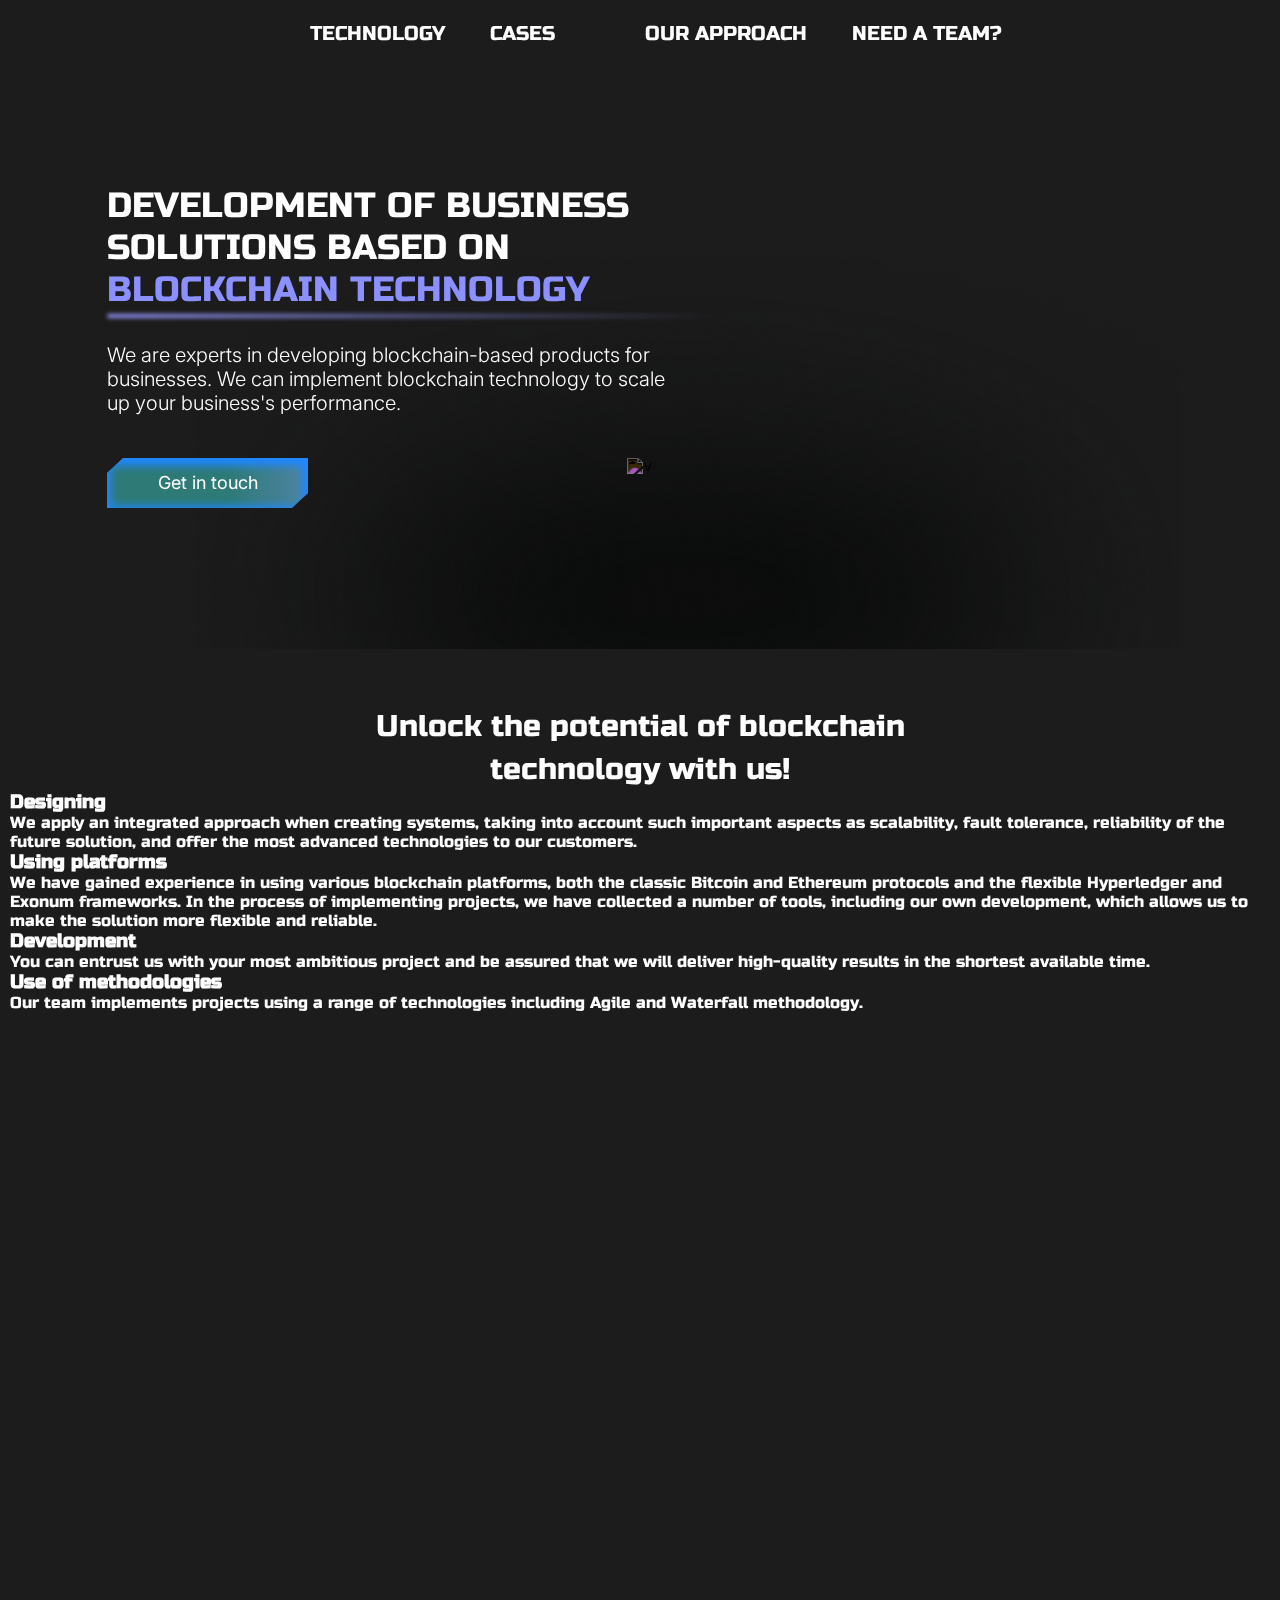
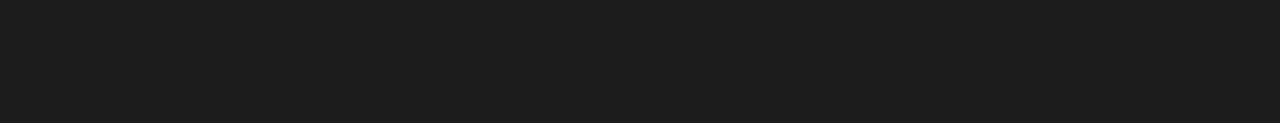
==== index.html @ 65047aef "add first block" ====
<!DOCTYPE html>
<html lang="en">
  <head>
    <meta charset="UTF-8" />
    <meta http-equiv="X-UA-Compatible" content="IE=edge" />
    <meta name="viewport" content="width=device-width, initial-scale=1.0" />
    <title>Blockchain Technology</title>
    <link rel="stylesheet" href="style.css" />
    <link rel="preconnect" href="https://fonts.googleapis.com" />
    <link rel="preconnect" href="https://fonts.gstatic.com" crossorigin />
    <link href="https://fonts.googleapis.com/css2?family=Russo+One&display=swap" rel="stylesheet" />
    <link rel="preconnect" href="https://fonts.googleapis.com" />
    <link rel="preconnect" href="https://fonts.gstatic.com" crossorigin />
    <link href="https://fonts.googleapis.com/css2?family=Inter:wght@100;200;300;400;500;600;700;800;900&display=swap" rel="stylesheet" />
  </head>
  <body>
    <div class="wrapper">
      <!-- <canvas> </canvas> -->
      <header>
        <nav class="header-navbar">
          <ul>
            <li><a class="nav-link" href="#">Technology</a></li>
            <li><a class="nav-link" href="#">Cases</a></li>
            <li><img class="logo" src="img/logo.png" alt="" /></li>
            <li><a class="nav-link" href="#">Our approach</a></li>
            <li><a class="nav-link" href="#">need a team?</a></li>
          </ul>
        </nav>
        <div class="header-subtitle">
          <h1>Development of Business Solutions Based on <span class="text-decoration">Blockchain Technology</span></h1>
          <p>We are experts in developing blockchain-based products for businesses. We can implement blockchain technology to scale up your business's performance.</p>
        </div>
        <div class="header-button">
          <a href="#">Get in touch</a>
        </div>
        <div class="header-scroll">
          <img class="scroll" src="img/scroll-bar.png" width="40" height="40" alt="&#709;" />
        </div>
      </header>
      <section class="technology">
        <h2>Unlock the potential of blockchain <br />technology with us!</h2>
        <div class="designing">
          <h3>Designing</h3>
          <p>We apply an integrated approach when creating systems, taking into account such important aspects as scalability, fault tolerance, reliability of the future solution, and offer the most advanced technologies to our customers.</p>
        </div>
        <div class="using-platforms">
          <h3>Using platforms</h3>
          <p>
            We have gained experience in using various blockchain platforms, both the classic Bitcoin and Ethereum protocols and the flexible Hyperledger and Exonum frameworks. In the process of implementing projects, we have collected a number of tools, including our own development, which allows
            us to make the solution more flexible and reliable.
          </p>
        </div>
        <div class="development">
          <h3>Development</h3>
          <p>You can entrust us with your most ambitious project and be assured that we will deliver high-quality results in the shortest available time.</p>
        </div>
        <div class="use-of-methodologies">
          <h3>Use of methodologies</h3>
          <p>Our team implements projects using a range of technologies including Agile and Waterfall methodology.</p>
        </div>
      </section>
      <footer></footer>
    </div>
    <script src="script.js"></script>
  </body>
</html>
---- style.css ----
* {
    padding: 0;
    margin: 0;
}
body {
    background: #1C1C1C;;
    font-family: 'Russo One', sans-serif;
    color: #ffffff;
}
canvas {
    position: fixed;
    left: 0;
    top: 0;
    z-index: -1;
}
.wrapper{
width:1260px;
margin: 0 auto;
box-sizing: border-box;
}

header{
    background: url("img/bg-cube.png") left 700px top 0px/ 47%  no-repeat;
height: 470px;
}
header::after {
    content: "";
    background: rgba(10, 14, 30, 0) url("img/ellipse.png") 0% 0%/ 100% no-repeat;
    width: 100%;
    height:650px;
    left: -550px;
    top: 0px;
    position: absolute;
    z-index: -2;
    
}
header::before {
    content: "";
    background: rgba(10, 14, 30, 0) url("img/bg-lines.png") 0% 42%/ 100% repeat fixed;
        position: absolute;
        width: 100%;
        height: 810px;
        left: -1px;
        top: -162px;
        mix-blend-mode: overlay;
        filter: drop-shadow(0px 4px 4px rgba(0, 0, 0, 0.25));
        
}

.header-logo{
    position:static;
    top: 22px;
    width: 1366px;
    text-align: center;
}
.header-navbar{
    width: 816px;
    height: 58px; 
    position: fixed;
    top: 22px;
    box-sizing: border-box;
    margin-left: 300px;
    z-index: 3;
}

.header-navbar li{
    display: inline-block;
    text-transform: uppercase;
    vertical-align: middle; 
    margin-right: 40px;
}
.nav-link{
    text-decoration: none;
    color: #ffffff;
    font-size: 20px;
    line-height: 24px;
    position: relative;
}
.header-navbar li a::after {
    position: absolute;
    bottom: -10px;
    content: "";
    right: 0;
    width: 0;
    height: 5px;
    background: linear-gradient(90deg, #9396FA 3.68%, rgba(147, 150, 250, 0) 100%);
    transition: width 0.5s ease;
    border-radius: 4px;
    filter: blur(2px); 
}

.header-navbar li a:hover:after {
    width: 100%;
}

.header-subtitle{
    width:611px;
    margin-top: 185px;
    margin-left: 97px;
    
}
.header-subtitle::after{
    content: "";
    position: absolute;
    position: absolute;
    width: 985px;
    height: 391px;
    left: 196px;
    top: 258px;
    background: url("img/ellipse2.png") 0% 0%/ 100% no-repeat;;
    z-index: -1;
}

.header-subtitle h1{
    text-transform: uppercase;
    font-size: 35px;
    font-weight: 400;   
}
.header-subtitle h1::after {
    position: relative;
    display: inline-block;
    top:-25px;
    content: "";
    left: 0;
    width:100%;
    height: 4px;
    background: linear-gradient(90deg, #9396FA 3.68%, rgba(147, 150, 250, 0) 100%);
    border-radius: 3px;
    filter: blur(2px);  
}
.text-decoration{
    color:#8B8FFF;
}
.header-subtitle p{
    position: relative;
    top:-10px;
    font-family: 'Inter', sans-serif;
    font-weight: 300;
    font-size: 20px;
    line-height: 24px;
    width: 558px; 
}

.header-button{
    cursor: pointer;
    -webkit-box-shadow: inset -1px 3px 8px 5px #1F87FF, 2px 5px 16px 0px #0B325E, 2px 4px 25px 10px rgba(148, 151, 255, 0);
        box-shadow: inset -1px 3px 8px 5px #1F87FF, 2px 5px 16px 0px #0B325E, 2px 4px 25px 10px rgba(148, 151, 255, 0);
    font-family: 'Inter', sans-serif;
    font-size: 18px;
    line-height: 22px;
    font-weight: 400;
    display: inline-flex;
    align-items: center;
    justify-content: center;
    margin-left: 97px;
    margin-top: 33px;
    width: 201px;
    height: 50px;
    text-align: center;
    background: linear-gradient(90deg, #2D7A76 20%, #9497FF 60%, #2D7975 100%);
    position: relative;
    clip-path: polygon(/* верхняя левая */0% 30%,8% 0%, /* верхняя правая */100% 0%,100% 0%,/* нижняя правая */100% 70%,92% 100%, /* нижняя левая */0% 100%,0% 100%);
    background-size: 300% 100%;
    transition: 0.7s;
    z-index: 2;
}

.header-button:hover {
    background-position: 100%;
}
.header-button a{
    color: #ffffff;
    text-decoration: none;
}
.header-scroll{
    position: relative;
    text-align: center;
    top: -50px;
    height: 110px;
        margin-bottom: 0px;
        z-index: 1;
}
.scroll{
    filter: invert(1);
    animation: scroll-down 0.7s ease-in-out infinite alternate both;
}

@keyframes scroll-down {
    0% {
        padding-top: 4%;
        opacity: 1;
    }

    100% {
        opacity: 0;
    }
}

.technology{
height: 1018px;

}
.technology h2{
    margin: 50px auto 0 auto;
    width: 808px;
    height: 86px;
    font-weight: 400;
    font-size: 30px;
    line-height: 43px;
    text-align: center;
    color: #FFFFFF;
   
}
.designing{

}
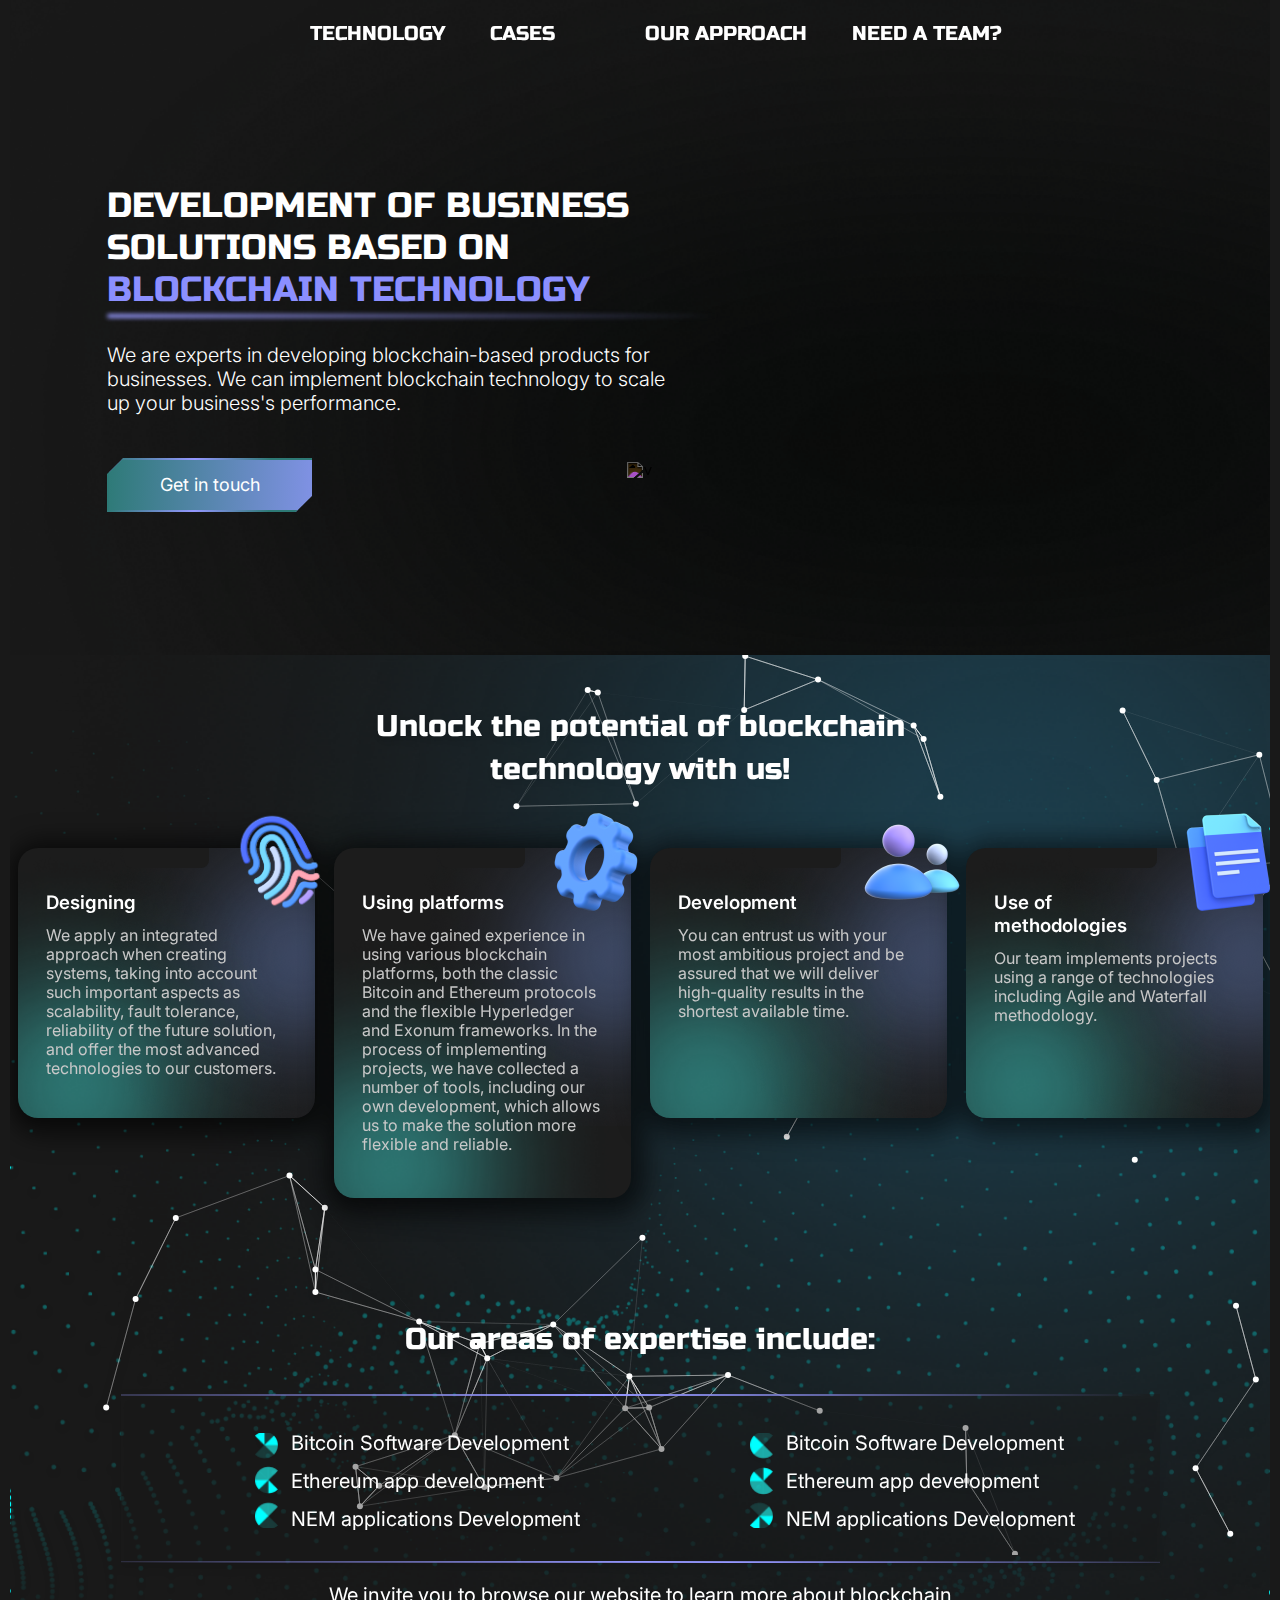
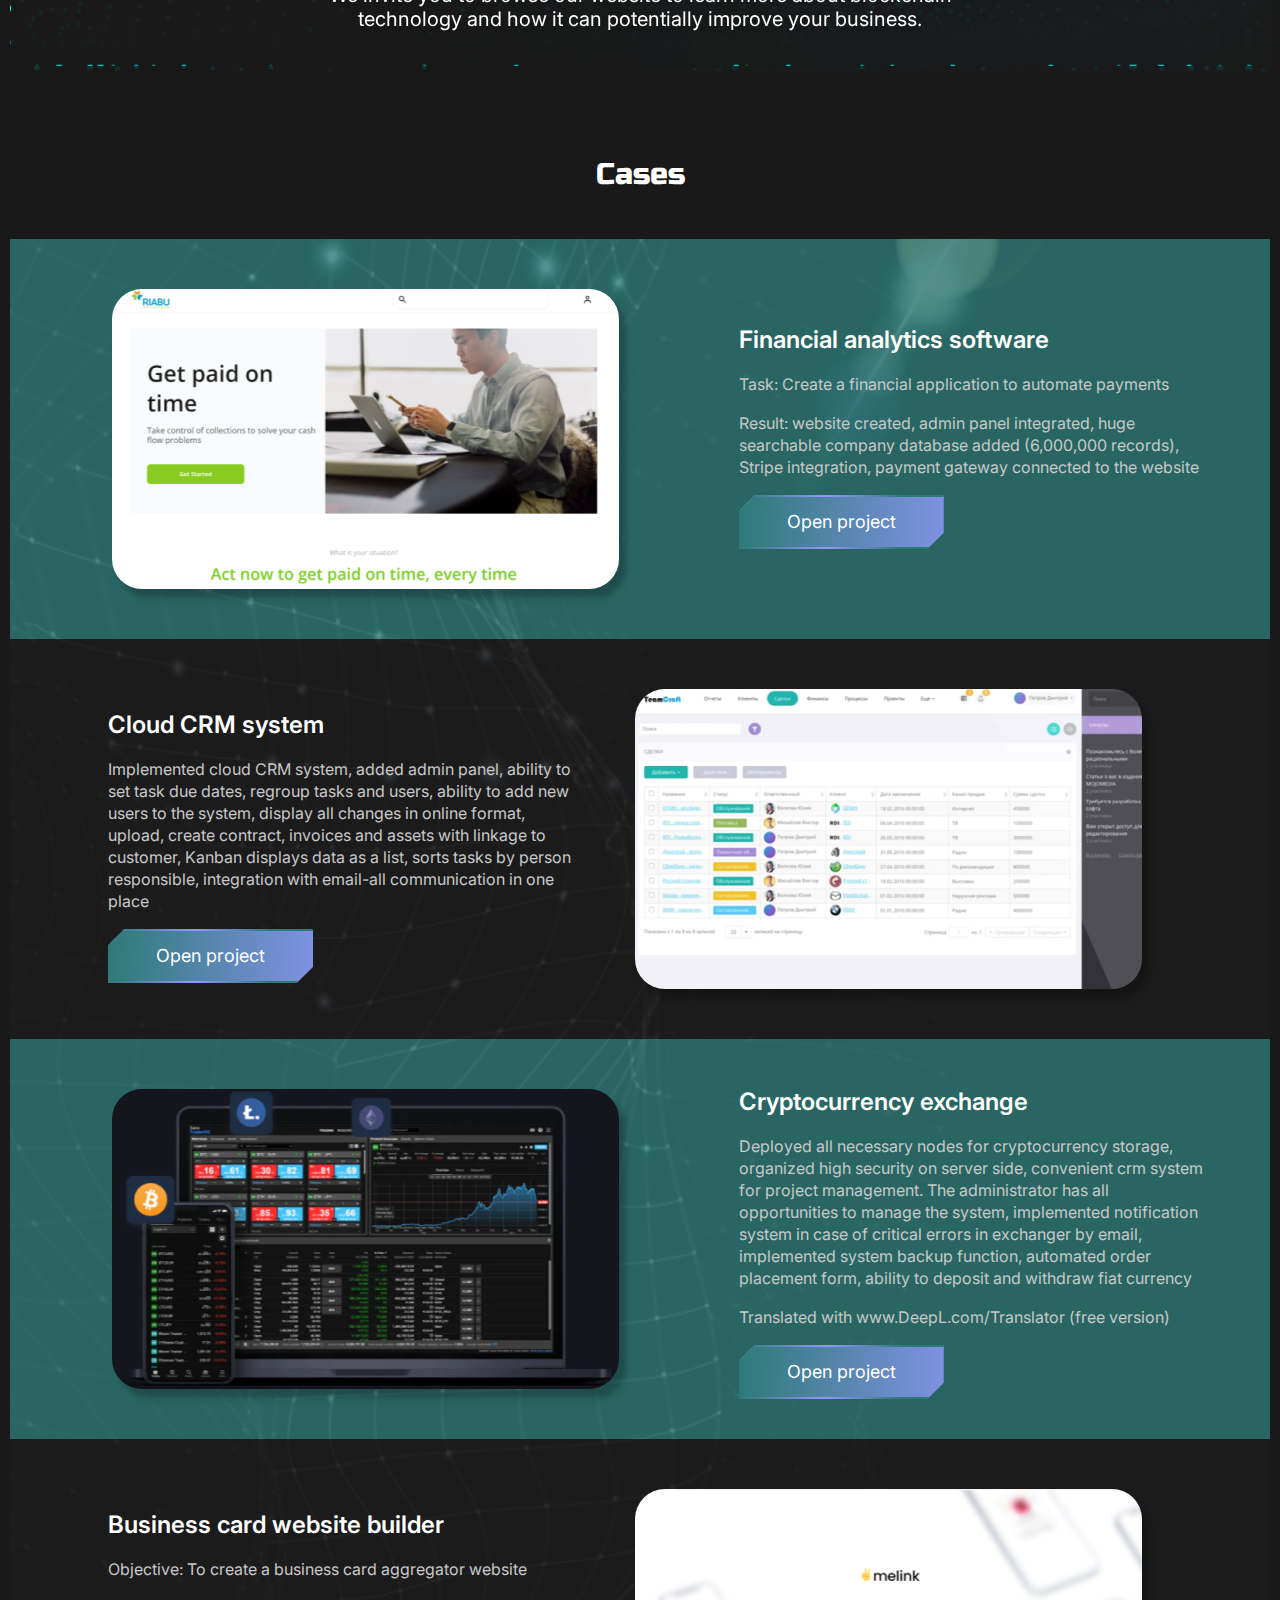
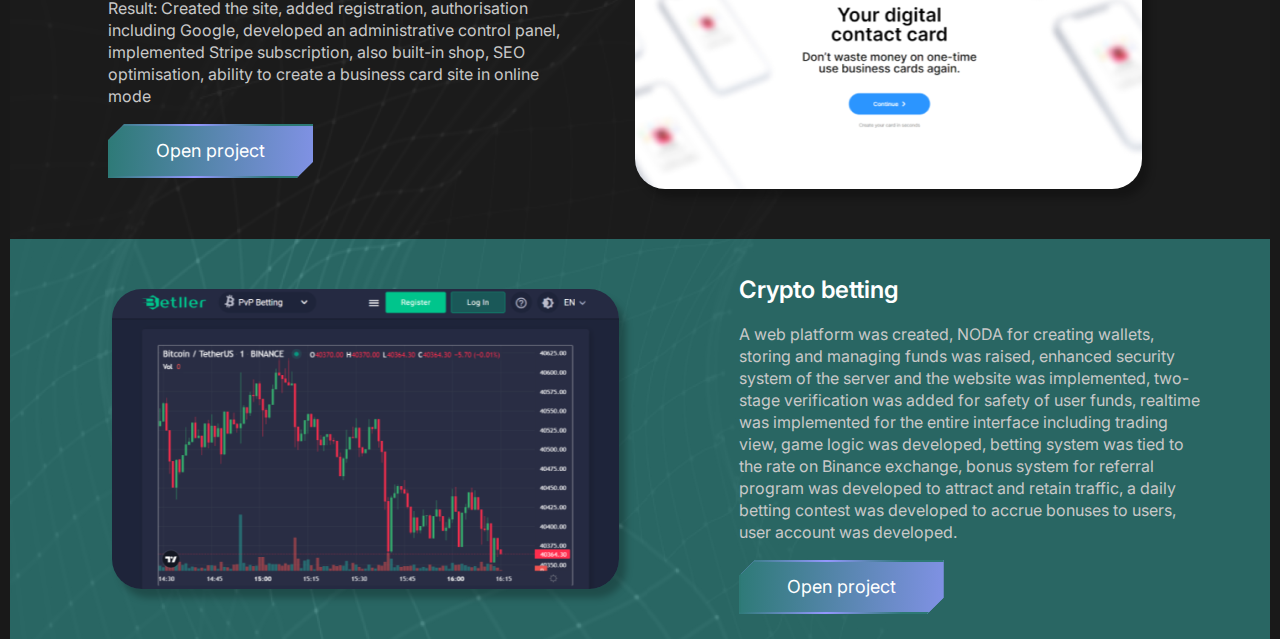
==== commit 435c4993: "add cases block" ====
--- a/index.html
+++ b/index.html
@@ -4,6 +4,8 @@
     <meta charset="UTF-8" />
     <meta http-equiv="X-UA-Compatible" content="IE=edge" />
     <meta name="viewport" content="width=device-width, initial-scale=1.0" />
+    <meta name="keywords" content="blockchain technology, bitcoin" />
+    <meta name="discription" content="bitcoin software development, ethereum app development, NEM applications Development, smart contracts on solidity, hyperledger development, smart-contract development" />
     <title>Blockchain Technology</title>
     <link rel="stylesheet" href="style.css" />
     <link rel="preconnect" href="https://fonts.googleapis.com" />
@@ -15,7 +17,6 @@
   </head>
   <body>
     <div class="wrapper">
-      <!-- <canvas> </canvas> -->
       <header>
         <nav class="header-navbar">
           <ul>
@@ -37,26 +38,118 @@
           <img class="scroll" src="img/scroll-bar.png" width="40" height="40" alt="&#709;" />
         </div>
       </header>
+
       <section class="technology">
-        <h2>Unlock the potential of blockchain <br />technology with us!</h2>
-        <div class="designing">
-          <h3>Designing</h3>
-          <p>We apply an integrated approach when creating systems, taking into account such important aspects as scalability, fault tolerance, reliability of the future solution, and offer the most advanced technologies to our customers.</p>
+        <canvas></canvas>
+        <h2 class="technology-title">Unlock the potential of blockchain <br />technology with us!</h2>
+        <div class="potential">
+          <div class="designing">
+            <div class="rectangel"></div>
+            <div class="potential-img"><img src="img/technology/designing-img.png" width="110" height="110" alt="" /></div>
+            <h3>Designing</h3>
+            <p>We apply an integrated approach when creating systems, taking into account such important aspects as scalability, fault tolerance, reliability of the future solution, and offer the most advanced technologies to our customers.</p>
+          </div>
+          <div class="using-platforms">
+            <div class="rectangel"></div>
+            <div class="potential-img"><img src="img/technology/using-platforms-img.png" width="110" height="110" alt="" /></div>
+            <h3>Using platforms</h3>
+            <p>
+              We have gained experience in using various blockchain platforms, both the classic Bitcoin and Ethereum protocols and the flexible Hyperledger and Exonum frameworks. In the process of implementing projects, we have collected a number of tools, including our own development, which allows
+              us to make the solution more flexible and reliable.
+            </p>
+          </div>
+          <div class="development">
+            <div class="rectangel"></div>
+            <div class="potential-img"><img src="img/technology/development-img.png" width="110" height="110" alt="" /></div>
+            <h3>Development</h3>
+            <p>You can entrust us with your most ambitious project and be assured that we will deliver high-quality results in the shortest available time.</p>
+          </div>
+          <div class="use-of-methodologies">
+            <div class="rectangel"></div>
+            <div class="potential-img"><img src="img/technology/use-of-methodologies-img.png" width="110" height="110" alt="" /></div>
+            <h3>Use of <br />methodologies</h3>
+            <p>Our team implements projects using a range of technologies including Agile and Waterfall methodology.</p>
+          </div>
         </div>
-        <div class="using-platforms">
-          <h3>Using platforms</h3>
-          <p>
-            We have gained experience in using various blockchain platforms, both the classic Bitcoin and Ethereum protocols and the flexible Hyperledger and Exonum frameworks. In the process of implementing projects, we have collected a number of tools, including our own development, which allows
-            us to make the solution more flexible and reliable.
-          </p>
+        <div class="expertize">
+          <h2>Our areas of expertise include:</h2>
+          <div class="expertise-list">
+            <div class="left-expertise-list">
+              <p>Bitcoin Software Development<br />Ethereum app development<br />NEM applications Development</p>
+            </div>
+            <div class="right-expertise-list">
+              <p>Bitcoin Software Development<br />Ethereum app development<br />NEM applications Development</p>
+            </div>
+          </div>
+          <p class="invite-text">We invite you to browse our website to learn more about blockchain technology and how it can potentially improve your business.</p>
         </div>
-        <div class="development">
-          <h3>Development</h3>
-          <p>You can entrust us with your most ambitious project and be assured that we will deliver high-quality results in the shortest available time.</p>
-        </div>
-        <div class="use-of-methodologies">
-          <h3>Use of methodologies</h3>
-          <p>Our team implements projects using a range of technologies including Agile and Waterfall methodology.</p>
+      </section>
+
+      <section class="cases">
+        <h2>Cases</h2>
+        <div class="cases-wrapper">
+          <div class="financial-analytics">
+            <div class="financial-analytics-img"></div>
+            <div class="financial-analytics-text">
+              <h3>Financial analytics software</h3>
+              <p>Task: Create a financial application to automate payments</p>
+              <p>Result: website created, admin panel integrated, huge searchable company database added (6,000,000 records), Stripe integration, payment gateway connected to the website</p>
+              <div class="cases-button-right">
+                <a href="#">Open project</a>
+              </div>
+            </div>
+          </div>
+          <div class="crm">
+            <div class="crm-text">
+              <h3>Cloud CRM system</h3>
+              <p>
+                Implemented cloud CRM system, added admin panel, ability to set task due dates, regroup tasks and users, ability to add new users to the system, display all changes in online format, upload, create contract, invoices and assets with linkage to customer, Kanban displays data as a
+                list, sorts tasks by person responsible, integration with email-all communication in one place
+              </p>
+              <div class="cases-button-left">
+                <a href="#">Open project</a>
+              </div>
+            </div>
+            <div class="crm-img"></div>
+          </div>
+          <div class="cryptocurrency-exchange">
+            <div class="cryptocurrency-exchange-img"></div>
+            <div class="cryptocurrency-exchange-text">
+              <h3>Cryptocurrency exchange</h3>
+              <p>
+                Deployed all necessary nodes for cryptocurrency storage, organized high security on server side, convenient crm system for project management. The administrator has all opportunities to manage the system, implemented notification system in case of critical errors in exchanger by
+                email, implemented system backup function, automated order placement form, ability to deposit and withdraw fiat currency
+              </p>
+              <p>Translated with www.DeepL.com/Translator (free version)</p>
+              <div class="cases-button-right">
+                <a href="#">Open project</a>
+              </div>
+            </div>
+          </div>
+          <div class="business-card">
+            <div class="business-card-text">
+              <h3>Business card website builder</h3>
+              <p>Objective: To create a business card aggregator website</p>
+              <p>Result: Created the site, added registration, authorisation including Google, developed an administrative control panel, implemented Stripe subscription, also built-in shop, SEO optimisation, ability to create a business card site in online mode</p>
+              <div class="cases-button-left">
+                <a href="#">Open project</a>
+              </div>
+            </div>
+            <div class="business-card-img"></div>
+          </div>
+          <div class="crypto-betting">
+            <div class="crypto-betting-img"></div>
+            <div class="crypto-betting-text">
+              <h3>Crypto betting</h3>
+              <p>
+                A web platform was created, NODA for creating wallets, storing and managing funds was raised, enhanced security system of the server and the website was implemented, two-stage verification was added for safety of user funds, realtime was implemented for the entire interface including
+                trading view, game logic was developed, betting system was tied to the rate on Binance exchange, bonus system for referral program was developed to attract and retain traffic, a daily betting contest was developed to accrue bonuses to users, user account was developed.
+              </p>
+              <div class="cases-button-right">
+                <a href="#">Open project</a>
+              </div>
+            </div>
+          </div>
         </div>
       </section>
       <footer></footer>
--- a/style.css
+++ b/style.css
@@ -2,60 +2,48 @@
     padding: 0;
     margin: 0;
 }
+
 body {
-    background: #1C1C1C;;
+    background: rgba(0, 0, 0, 0.9);
     font-family: 'Russo One', sans-serif;
     color: #ffffff;
 }
+
 canvas {
-    position: fixed;
+    position:absolute;
     left: 0;
-    top: 0;
-    z-index: -1;
-}
-.wrapper{
-width:1260px;
-margin: 0 auto;
-box-sizing: border-box;
-}
-
-header{
-    background: url("img/bg-cube.png") left 700px top 0px/ 47%  no-repeat;
-height: 470px;
-}
-header::after {
-    content: "";
-    background: rgba(10, 14, 30, 0) url("img/ellipse.png") 0% 0%/ 100% no-repeat;
+    top: 0%;
+    z-index: -3;
+    z-index: -2;
+}
+
+.wrapper {
+    width: 1260px;
+    margin: 0 auto;
+    box-sizing: border-box;
+    overflow: hidden;
+}
+
+header {
+    background: url("img/bg-cube.png") left 700px top 95%/ 47% no-repeat,
+        url("img/ellipse2.png") 0% 30%/ 150% no-repeat,
+        url("img/bg-lines.png") 0% 42%/ 100% no-repeat,
+        url("img/ellipse.png") 0% 10%/ 90% no-repeat;
+    height: 470px;
+    padding-top: 185px;
+    
+}
+
+.header-logo {
+    position: static;
+    top: 22px;
     width: 100%;
-    height:650px;
-    left: -550px;
-    top: 0px;
-    position: absolute;
-    z-index: -2;
-    
-}
-header::before {
-    content: "";
-    background: rgba(10, 14, 30, 0) url("img/bg-lines.png") 0% 42%/ 100% repeat fixed;
-        position: absolute;
-        width: 100%;
-        height: 810px;
-        left: -1px;
-        top: -162px;
-        mix-blend-mode: overlay;
-        filter: drop-shadow(0px 4px 4px rgba(0, 0, 0, 0.25));
-        
-}
-
-.header-logo{
-    position:static;
-    top: 22px;
-    width: 1366px;
     text-align: center;
 }
-.header-navbar{
+
+.header-navbar {
     width: 816px;
-    height: 58px; 
+    height: 58px;
     position: fixed;
     top: 22px;
     box-sizing: border-box;
@@ -63,19 +51,21 @@
     z-index: 3;
 }
 
-.header-navbar li{
+.header-navbar li {
     display: inline-block;
     text-transform: uppercase;
-    vertical-align: middle; 
+    vertical-align: middle;
     margin-right: 40px;
 }
-.nav-link{
+
+.nav-link {
     text-decoration: none;
     color: #ffffff;
     font-size: 20px;
     line-height: 24px;
     position: relative;
 }
+
 .header-navbar li a::after {
     position: absolute;
     bottom: -10px;
@@ -86,101 +76,106 @@
     background: linear-gradient(90deg, #9396FA 3.68%, rgba(147, 150, 250, 0) 100%);
     transition: width 0.5s ease;
     border-radius: 4px;
-    filter: blur(2px); 
+    filter: blur(2px);
 }
 
 .header-navbar li a:hover:after {
     width: 100%;
 }
 
-.header-subtitle{
-    width:611px;
-    margin-top: 185px;
+.header-subtitle {
+    width: 611px;
+
     margin-left: 97px;
-    
-}
-.header-subtitle::after{
-    content: "";
-    position: absolute;
-    position: absolute;
-    width: 985px;
-    height: 391px;
-    left: 196px;
-    top: 258px;
-    background: url("img/ellipse2.png") 0% 0%/ 100% no-repeat;;
-    z-index: -1;
-}
-
-.header-subtitle h1{
+
+}
+
+.header-subtitle h1 {
     text-transform: uppercase;
     font-size: 35px;
-    font-weight: 400;   
-}
+    font-weight: 400;
+}
+
 .header-subtitle h1::after {
     position: relative;
     display: inline-block;
-    top:-25px;
+    top: -25px;
     content: "";
     left: 0;
-    width:100%;
+    width: 100%;
     height: 4px;
     background: linear-gradient(90deg, #9396FA 3.68%, rgba(147, 150, 250, 0) 100%);
     border-radius: 3px;
-    filter: blur(2px);  
-}
-.text-decoration{
-    color:#8B8FFF;
-}
-.header-subtitle p{
-    position: relative;
-    top:-10px;
+    filter: blur(2px);
+}
+
+.text-decoration {
+    color: #8B8FFF;
+}
+
+.header-subtitle p {
+    position: relative;
+    top: -10px;
     font-family: 'Inter', sans-serif;
     font-weight: 300;
     font-size: 20px;
     line-height: 24px;
-    width: 558px; 
-}
-
-.header-button{
-    cursor: pointer;
-    -webkit-box-shadow: inset -1px 3px 8px 5px #1F87FF, 2px 5px 16px 0px #0B325E, 2px 4px 25px 10px rgba(148, 151, 255, 0);
-        box-shadow: inset -1px 3px 8px 5px #1F87FF, 2px 5px 16px 0px #0B325E, 2px 4px 25px 10px rgba(148, 151, 255, 0);
-    font-family: 'Inter', sans-serif;
-    font-size: 18px;
-    line-height: 22px;
-    font-weight: 400;
-    display: inline-flex;
-    align-items: center;
-    justify-content: center;
+    width: 558px;
+}
+
+.header-button {
+    
     margin-left: 97px;
     margin-top: 33px;
-    width: 201px;
-    height: 50px;
-    text-align: center;
-    background: linear-gradient(90deg, #2D7A76 20%, #9497FF 60%, #2D7975 100%);
-    position: relative;
-    clip-path: polygon(/* верхняя левая */0% 30%,8% 0%, /* верхняя правая */100% 0%,100% 0%,/* нижняя правая */100% 70%,92% 100%, /* нижняя левая */0% 100%,0% 100%);
-    background-size: 300% 100%;
-    transition: 0.7s;
-    z-index: 2;
+    cursor: pointer;
+        background: linear-gradient(92.64deg, #2D7A76 -0.55%, #9497FF 42.3%, #2D7975 79.33%),
+            linear-gradient(138.51deg, #9497FF 20.9%, #2D7975 76.53%);
+        border: 2px solid;
+        border-image: linear-gradient(92.64deg, #2D7A76 -0.55%, #9497FF 42.3%, #2D7975 79.33%) 1 1 100%;
+        font-family: 'Inter', sans-serif;
+        font-size: 18px;
+        line-height: 22px;
+        font-weight: 400;
+        display: inline-flex;
+        align-items: center;
+        justify-content: center;
+        width: 201px;
+        height: 50px;
+        text-align: center;
+        position: relative;
+        clip-path: polygon(
+                /* верхняя левая */
+                0% 30%, 8% 0%,
+                /* верхняя правая */
+                100% 0%, 100% 0%,
+                /* нижняя правая */
+                100% 70%, 92% 100%,
+                /* нижняя левая */
+                0% 100%, 0% 100%);
+        background-size: 300% 100%;
+        transition: 0.7s;
+        z-index: 2;
 }
 
 .header-button:hover {
     background-position: 100%;
 }
-.header-button a{
+
+.header-button a {
     color: #ffffff;
     text-decoration: none;
 }
-.header-scroll{
+
+.header-scroll {
     position: relative;
     text-align: center;
     top: -50px;
     height: 110px;
-        margin-bottom: 0px;
-        z-index: 1;
-}
-.scroll{
+    margin-bottom: 0px;
+    z-index: 1;
+}
+
+.scroll {
     filter: invert(1);
     animation: scroll-down 0.7s ease-in-out infinite alternate both;
 }
@@ -196,12 +191,24 @@
     }
 }
 
-.technology{
-height: 1018px;
-
-}
-.technology h2{
-    margin: 50px auto 0 auto;
+.technology {
+    height: 1018px;
+    background: linear-gradient(180deg, rgba(217, 217, 217, 0.0882) 0%, rgba(217, 217, 217, 0.3444) 59.38%, rgba(217, 217, 217, 0) 100%);
+    filter: drop-shadow(0px 4px 4px rgba(0, 0, 0, 0.25));
+    background: url("img/bg-technology.png") 0% 100%/ 100% no-repeat, url("img/ellipse3.png") 0% 80%/ 120% no-repeat;
+}
+
+.rectangel {
+    margin: 0 auto 19px auto;
+    width: 85px;
+    height: 20px;
+    background-color: #1c1c1c;
+    border-radius: 0px 00px 8px 8px;
+}
+
+.technology h2 {
+    padding-top: 50px;
+    margin: 0px auto 57px auto;
     width: 808px;
     height: 86px;
     font-weight: 400;
@@ -209,8 +216,311 @@
     line-height: 43px;
     text-align: center;
     color: #FFFFFF;
-   
-}
-.designing{
-
-}+}
+
+.technology h3 {
+    margin-left: 28px;
+    margin-bottom: 12px;
+    font-family: 'Inter', sans-serif;
+    font-weight: 600;
+    position: relative;
+    top: -110px;
+}
+
+.potential {
+    display: flex;
+    flex-wrap: wrap;
+    justify-content: center;
+}
+
+.potential-img {
+    position: relative;
+    left: 70%;
+    top: -80px;
+}
+
+.designing {
+    cursor: pointer;
+    width: 297px;
+    height: 270px;
+    box-shadow: 3px 4px 23px 12px rgba(0, 0, 0, 0.5);
+    border-radius: 20px;
+    margin-right: 19px;
+    background: url("img/technology/ellipse-left.png") bottom right/100% no-repeat,
+        url("img/technology/ellipse-right.png") top right no-repeat #1C1C1C;
+    transition: 0.5s;
+}
+
+.designing:hover,
+.using-platforms:hover,
+.development:hover,
+.use-of-methodologies:hover {
+    transform: scale(1.1);
+}
+
+.using-platforms {
+    cursor: pointer;
+    width: 297px;
+    height: 350px;
+    box-shadow: 3px 4px 23px 12px rgba(0, 0, 0, 0.5);
+    border-radius: 20px;
+    margin-right: 19px;
+    background: url("img/technology/ellipse-left.png") bottom right/100% no-repeat,
+        url("img/technology/ellipse-right.png") top right no-repeat #1C1C1C;
+    transition: 0.5s;
+}
+
+.development {
+    cursor: pointer;
+    width: 297px;
+    height: 270px;
+    background: url("img/technology/ellipse-left.png") bottom right/100% no-repeat,
+        url("img/technology/ellipse-right.png") top right no-repeat #1C1C1C;
+    transition: 0.5s;
+    box-shadow: 3px 4px 23px 12px rgba(0, 0, 0, 0.5);
+    border-radius: 20px;
+    margin-right: 19px;
+}
+
+.use-of-methodologies {
+    cursor: pointer;
+    width: 297px;
+    height: 270px;
+    box-shadow: 3px 4px 23px 12px rgba(0, 0, 0, 0.5);
+    border-radius: 20px;
+    background: url("img/technology/ellipse-left.png") bottom right/100% no-repeat,
+        url("img/technology/ellipse-right.png") top right no-repeat #1C1C1C;
+    transition: 0.5s;
+}
+.designing p, .using-platforms p, .development p, .use-of-methodologies p{
+    margin-left: 28px;
+    margin-right: 28px;
+    font-family: 'Inter', sans-serif;
+    font-weight: 400;
+    font-size: 16px;
+    line-height: 19px;
+    color: #C8C8C8;
+    position: relative;
+    top: -110px;
+}
+
+.expertize {
+    margin-top: 70px;
+}
+.expertize h2{
+    margin-bottom: -10px;
+}
+.expertise-list {
+    background:rgba(28, 28, 28, 0.4);
+    display:flex;
+    justify-content: center;
+    width: 1035px;
+    height: 165px;
+    margin: 0 auto;
+    border: 2px solid;
+    border-image: linear-gradient(45deg, rgba(148, 151, 255, 0) 1.73%, #9497FF 53.89%, rgba(148, 151, 255, 0) 98.96%) 1 1 100%;
+}
+.left-expertise-list{
+    margin-right: 170px;
+    margin-left: 99px;
+    margin-top: 28px;
+    padding-left: 36px;
+    font-family: 'Inter', sans-serif;
+        font-weight: 400;
+        font-size: 20px;
+        line-height: 38px;
+    background:url("img/technology/left-expertise.png") 0% 21%/ 7% no-repeat
+}
+.right-expertise-list {
+    margin-right: 50px;
+    margin-top: 28px;
+    padding-left: 36px;
+    font-family: 'Inter', sans-serif;
+    font-weight: 400;
+    font-size: 20px;
+    line-height: 38px;
+    background: url("img/technology/right-expertise.png") 0% 21%/ 7% no-repeat
+}
+.invite-text{
+    text-align: center;
+    width:682px;
+    margin: 20px auto 0 auto;
+    font-family: 'Inter', sans-serif;
+        font-weight: 400;
+        font-size: 20px;
+        line-height: 24px;
+}
+.cases{
+   margin-top: 80px; 
+
+}
+
+.cases-wrapper{
+background: url("img/bg-lines-cases.png") 0% 8%/ 100% 100% no-repeat;
+}
+
+.cases h2 {
+    text-align: center;
+    padding-bottom: 43px;
+    font-size: 30px;
+    line-height: 43px;
+    font-weight: 400;
+}
+
+.cases h3{
+    font-family: 'Inter', sans-serif;
+        font-size: 24px;
+        line-height: 32px;
+        font-weight: 600;
+}
+.cases p {
+    color: rgba(200, 200, 200, 1);
+    font-family: 'Inter', sans-serif;
+    font-size: 16px;
+    line-height: 22px;
+    margin-bottom: 17px;
+}
+
+.cases-button-left,
+.cases-button-right {
+    cursor: pointer;
+    background: linear-gradient(92.64deg, #2D7A76 -0.55%, #9497FF 42.3%, #2D7975 79.33%),
+        linear-gradient(138.51deg, #9497FF 20.9%, #2D7975 76.53%);
+    border: 2px solid;
+    border-image: linear-gradient(92.64deg, #2D7A76 -0.55%, #9497FF 42.3%, #2D7975 79.33%) 1 1 100%;
+    font-family: 'Inter', sans-serif;
+    font-size: 18px;
+    line-height: 22px;
+    font-weight: 400;
+    display: inline-flex;
+    align-items: center;
+    justify-content: center;
+    width: 201px;
+    height: 50px;
+    text-align: center;
+    position: relative;
+    clip-path: polygon(
+            /* верхняя левая */
+            0% 30%, 8% 0%,
+            /* верхняя правая */
+            100% 0%, 100% 0%,
+            /* нижняя правая */
+            100% 70%, 92% 100%,
+            /* нижняя левая */
+            0% 100%, 0% 100%);
+    background-size: 300% 100%;
+    transition: 0.7s;
+    z-index: 2;
+}
+
+.cases-button-left a,
+.cases-button-right a {
+    text-decoration: none;
+    color: rgba(255, 255, 255, 1);
+}
+
+.cases-button-left:hover,.cases-button-right:hover  {
+    background-position: 100%;
+}
+
+.financial-analytics,
+.cryptocurrency-exchange,
+.crypto-betting {
+    background: rgba(45, 121, 117, 0.8);
+    height:400px;
+}
+
+.crm,
+.business-card {
+    background: rgba(28, 28, 28, 0.9);
+    height: 400px;
+}
+
+.financial-analytics-img,
+.crm-img,
+.cryptocurrency-exchange-img,
+.business-card-img,
+.crypto-betting-img {
+    margin-top: 50px;
+    width: 507px;
+    height: 300px;
+    border-radius: 30px;
+    box-shadow: 7px 9px 7px 0px rgba(0, 0, 0, 0.25);
+}
+.financial-analytics-img,
+.cryptocurrency-exchange-img,
+.crypto-betting-img {
+    margin-left: 40px;
+}
+
+
+.crm-img,
+.business-card-img{
+    margin-right: 70px;
+}
+
+
+.financial-analytics-img{
+    background: url("img/cases/financial-analytics-img.png")
+}
+
+.crm-img{
+background: url("img/cases/crm-img.png")
+}
+
+.cryptocurrency-exchange-img{
+background: url("img/cases/cryptocurrency-exchange-img.png")
+}
+
+.business-card-img{
+background: url("img/cases/business-card-img.png")
+}
+
+.crypto-betting-img{
+background: url("img/cases/crypto-betting-img.png")
+}
+
+.financial-analytics-text,
+.cryptocurrency-exchange-text,
+.crypto-betting-text{
+    margin-left: 120px;
+width: 470px;
+}
+.crm-text,
+.business-card-text{
+    margin-left:40px;
+    margin-right: 57px;
+    width: 470px;
+}
+.financial-analytics-text{
+    margin-top: 85px;
+}
+.crm-text{
+    margin-top: 70px;
+}
+.cryptocurrency-exchange-text{
+    margin-top: 47px;
+}
+.business-card-text{
+    margin-top: 70px;
+}
+.crypto-betting-text{
+    margin-top: 35px;
+}
+.financial-analytics-text h3,
+.crm-text h3,
+.cryptocurrency-exchange-text h3,
+.business-card-text h3,
+.crypto-betting-text h3{
+margin-bottom: 17px;
+}
+
+.financial-analytics,
+.crm,
+.cryptocurrency-exchange,
+.business-card,
+.crypto-betting {
+    display: flex;
+    flex-wrap: wrap;
+    justify-content: center;
+}
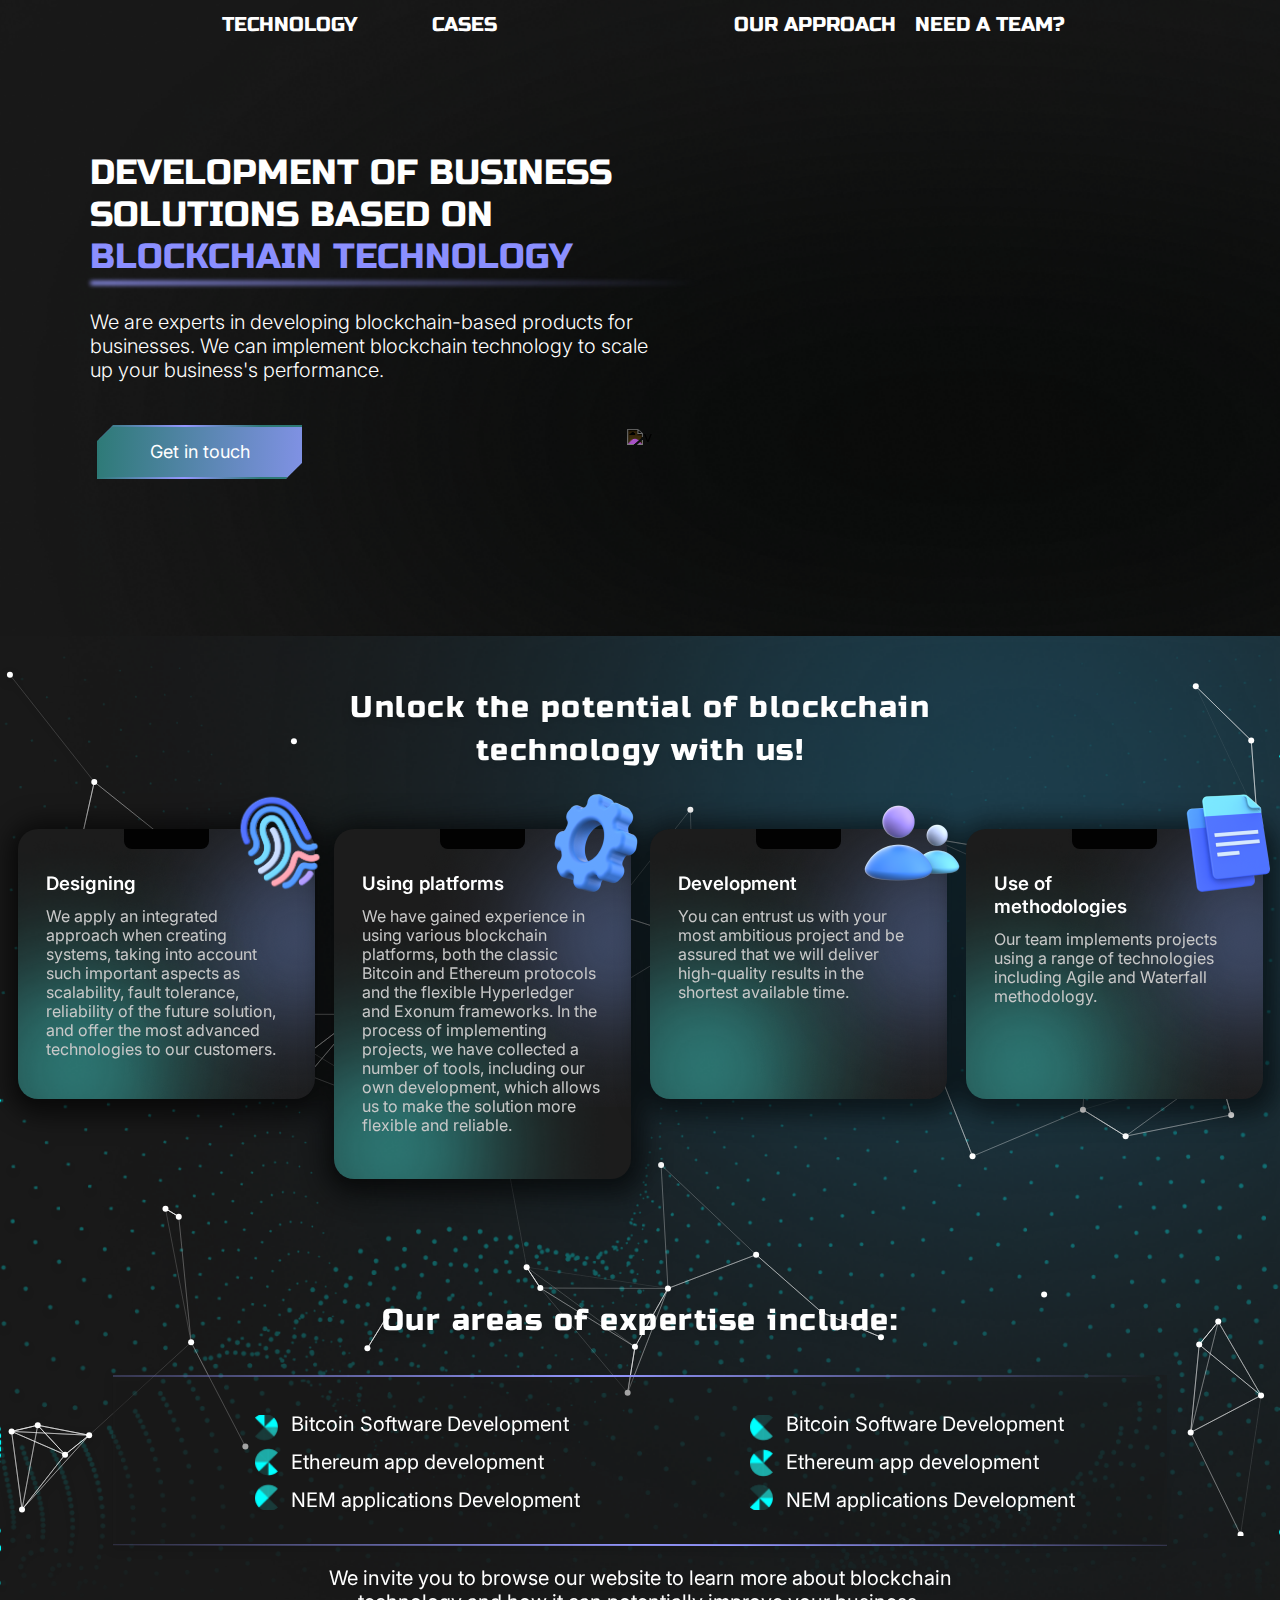
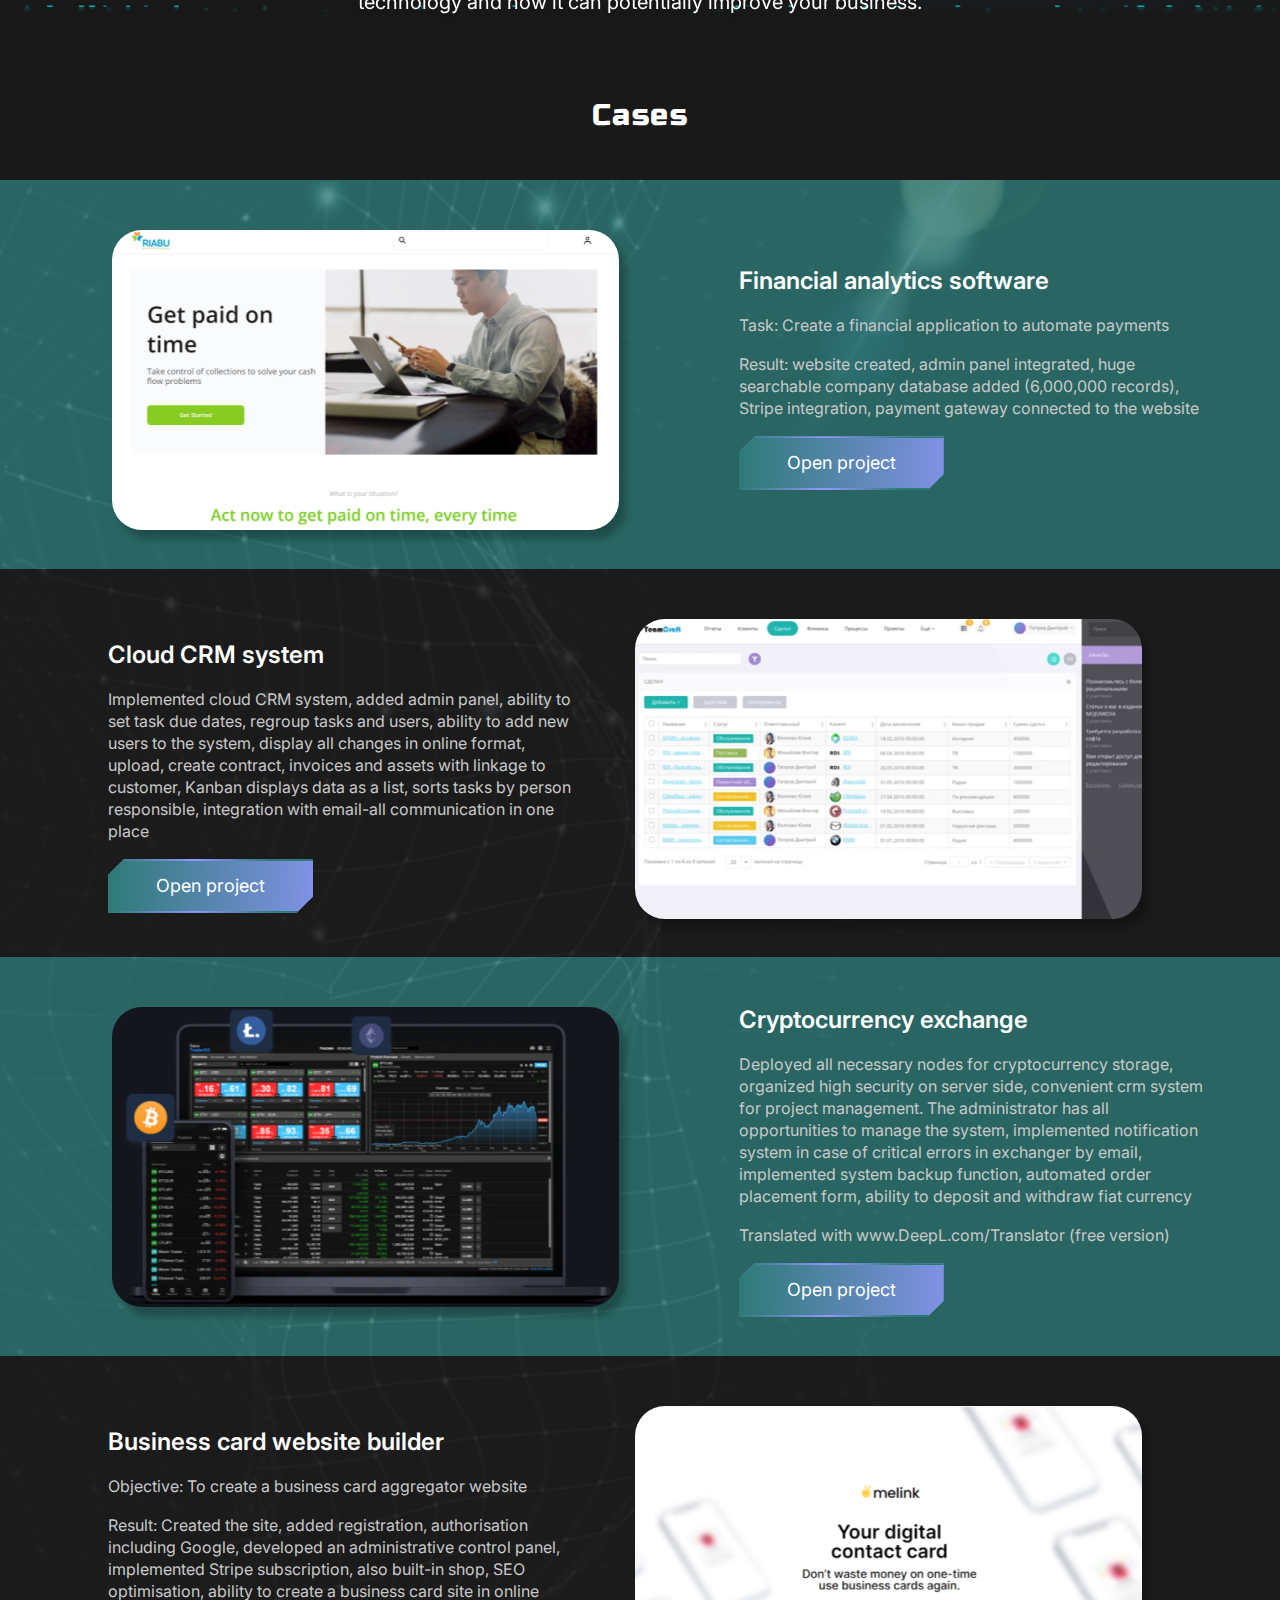
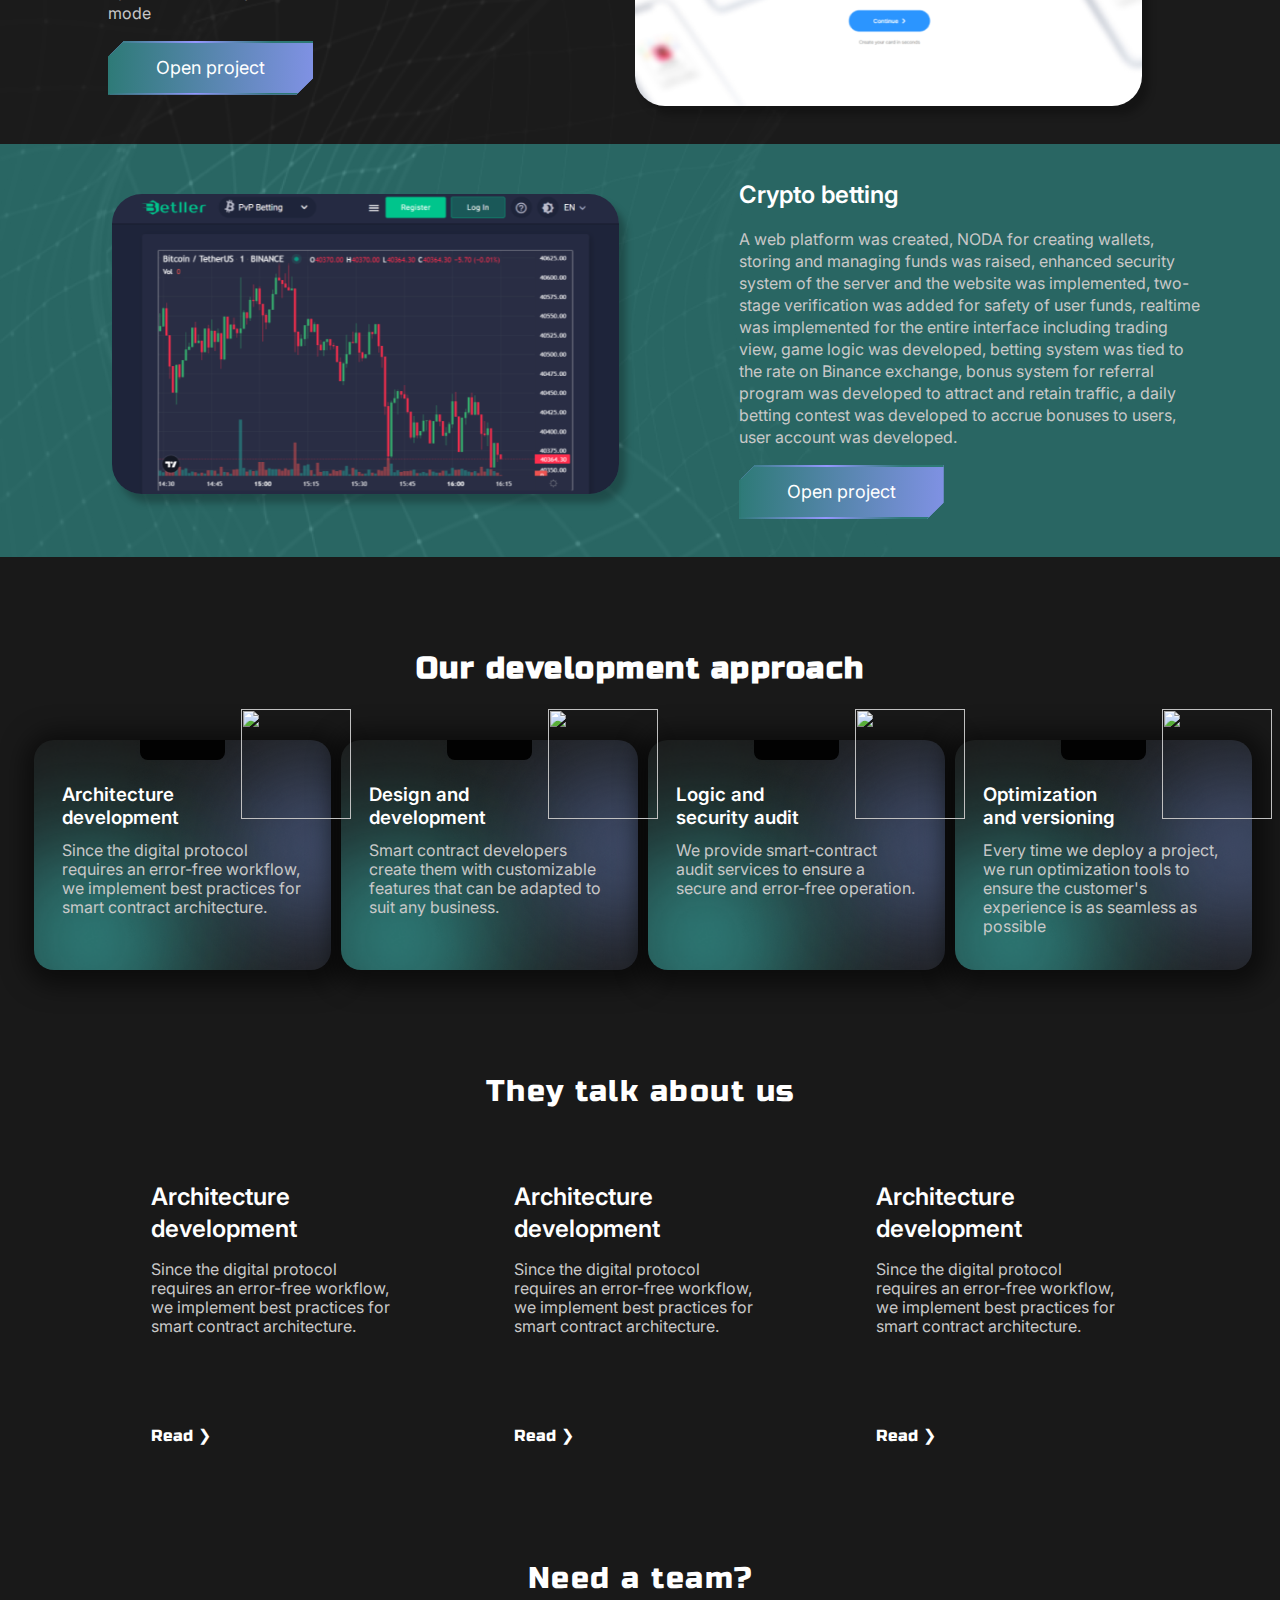
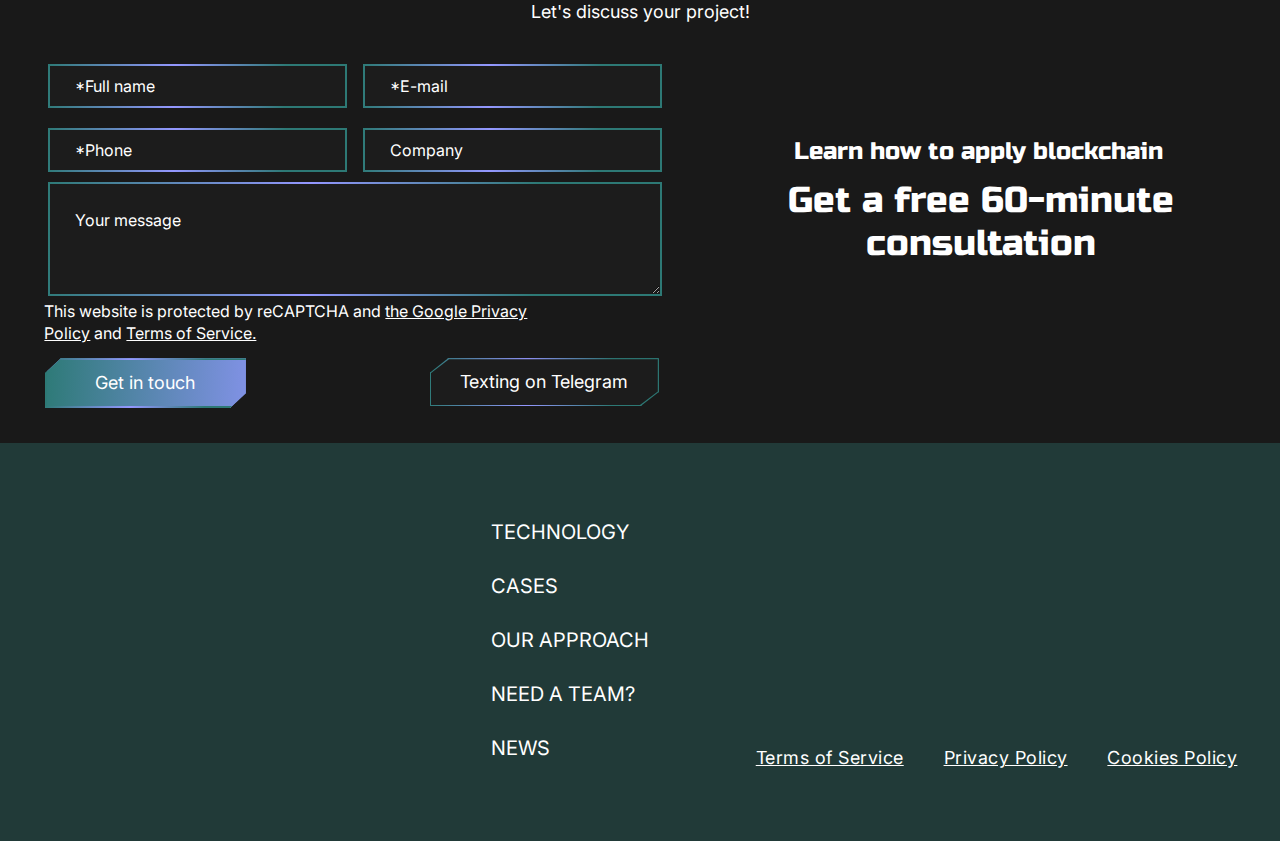
==== commit 8260a66e: "add php" ====
--- a/index.html
+++ b/index.html
@@ -16,144 +16,377 @@
     <link href="https://fonts.googleapis.com/css2?family=Inter:wght@100;200;300;400;500;600;700;800;900&display=swap" rel="stylesheet" />
   </head>
   <body>
-    <div class="wrapper">
-      <header>
-        <nav class="header-navbar">
-          <ul>
-            <li><a class="nav-link" href="#">Technology</a></li>
-            <li><a class="nav-link" href="#">Cases</a></li>
-            <li><img class="logo" src="img/logo.png" alt="" /></li>
-            <li><a class="nav-link" href="#">Our approach</a></li>
-            <li><a class="nav-link" href="#">need a team?</a></li>
-          </ul>
-        </nav>
-        <div class="header-subtitle">
-          <h1>Development of Business Solutions Based on <span class="text-decoration">Blockchain Technology</span></h1>
-          <p>We are experts in developing blockchain-based products for businesses. We can implement blockchain technology to scale up your business's performance.</p>
+    <main>
+      <div class="wrapper">
+        <header>
+          <nav class="header-navbar">
+            <ul>
+              <li><a class="nav-link" href="#technology">Technology</a></li>
+              <li><a class="nav-link" href="#cases">Cases</a></li>
+              <li><img class="logo" src="img/logo.png" alt="" /></li>
+              <li><a class="nav-link" href="#develop-approach">Our approach</a></li>
+              <li><a class="nav-link" href="#need-team">need a team?</a></li>
+            </ul>
+          </nav>
+          <div class="header-cube">
+            <div class="cube-move1">
+              <img class="cube-top-left" src="img/cube1.png" alt="" />
+            </div>
+            <img class="cube-top-right" src="img/cube2.png" alt="" />
+            <img class="cube-middle-left" src="img/cube2.png" alt="" />
+            <img class="cube-middle-right" src="img/cube3.png" alt="" />
+            <img class="cube-bottom" src="img/cube2.png" alt="" />
+          </div>
+          <div class="header-subtitle">
+            <h1>Development of Business Solutions Based on <span class="text-decoration">Blockchain Technology</span></h1>
+            <p>We are experts in developing blockchain-based products for businesses. We can implement blockchain technology to scale up your business's performance.</p>
+          </div>
+          <div class="header-button">
+            <a href="#">Get in touch</a>
+          </div>
+          <div class="header-scroll">
+            <img class="scroll" src="img/scroll-bar.png" width="40" height="40" alt="&#709;" />
+          </div>
+
+          <div class="top-form-wrapper">
+            <div class="top-form">
+              <h2><span class="text-decoration">Need a team?</span></h2>
+              <div class="close-icon">
+                <span></span>
+              </div>
+              <div class="top-form-body">
+                <form action="mail.php" method="POST" class="form-body" id="top-form" enctype="multipart/form-data">
+                  <div class="container-name-email">
+                    <input type="text" name="name" class="form-input" id="top-form-name" placeholder="*Full name" required />
+                    <input type="text" name="email" class="form-input" id="top-form-email" placeholder="*E-mail" required />
+                  </div>
+
+                  <div class="container-phone-company">
+                    <input type="text" name="phone" class="form-input" id="top-form-phone" placeholder="*Phone" required />
+                    <input type="text" name="company" class="form-input" id="top-form-company" placeholder="Company" />
+                  </div>
+                  <textarea name="message" class="form-input-textarea" id="top-form-message" placeholder="Your message"></textarea>
+                  <p class="top-protect">This website is protected by reCAPTCHA and <a href="#">the Google Privacy Policy</a> and <a href="#">Terms of Service.</a></p>
+
+                  <div class="file">
+                    <div class="top-file-item">
+                      <input type="file" name="upload" class="file-input" id="top-form-upload" />
+                      <div class="file-button"><img src="img/teem/upload-file.png" alt="" /></div>
+                    </div>
+                    <div class="file-preview"></div>
+                  </div>
+
+                  <button type="submit" class="top-form-button">Get in touch</button>
+                </form>
+              </div>
+            </div>
+          </div>
+        </header>
+
+        <section class="technology" id="technology">
+          <canvas></canvas>
+          <h2 class="technology-title">Unlock the potential of blockchain <br />technology with us!</h2>
+          <div class="potential">
+            <div class="designing">
+              <div class="rectangel"></div>
+              <div class="potential-img"><img src="img/technology/designing-img.png" width="110" height="110" alt="" /></div>
+              <h3>Designing</h3>
+              <p>We apply an integrated approach when creating systems, taking into account such important aspects as scalability, fault tolerance, reliability of the future solution, and offer the most advanced technologies to our customers.</p>
+            </div>
+            <div class="using-platforms">
+              <div class="rectangel"></div>
+              <div class="potential-img"><img src="img/technology/using-platforms-img.png" width="110" height="110" alt="" /></div>
+              <h3>Using platforms</h3>
+              <p>
+                We have gained experience in using various blockchain platforms, both the classic Bitcoin and Ethereum protocols and the flexible Hyperledger and Exonum frameworks. In the process of implementing projects, we have collected a number of tools, including our own development, which
+                allows us to make the solution more flexible and reliable.
+              </p>
+            </div>
+            <div class="development">
+              <div class="rectangel"></div>
+              <div class="potential-img"><img src="img/technology/development-img.png" width="110" height="110" alt="" /></div>
+              <h3>Development</h3>
+              <p>You can entrust us with your most ambitious project and be assured that we will deliver high-quality results in the shortest available time.</p>
+            </div>
+            <div class="use-of-methodologies">
+              <div class="rectangel"></div>
+              <div class="potential-img"><img src="img/technology/use-of-methodologies-img.png" width="110" height="110" alt="" /></div>
+              <h3>Use of <br />methodologies</h3>
+              <p>Our team implements projects using a range of technologies including Agile and Waterfall methodology.</p>
+            </div>
+          </div>
+          <div class="expertize">
+            <h2>Our areas of expertise include:</h2>
+            <div class="expertise-list">
+              <div class="left-expertise-list">
+                <p>Bitcoin Software Development<br />Ethereum app development<br />NEM applications Development</p>
+              </div>
+              <div class="right-expertise-list">
+                <p>Bitcoin Software Development<br />Ethereum app development<br />NEM applications Development</p>
+              </div>
+            </div>
+            <p class="invite-text">We invite you to browse our website to learn more about blockchain technology and how it can potentially improve your business.</p>
+          </div>
+        </section>
+
+        <section class="cases" id="cases">
+          <h2>Cases</h2>
+          <div class="cases-wrapper">
+            <div class="financial-analytics">
+              <div class="financial-analytics-img"></div>
+              <div class="financial-analytics-text">
+                <h3>Financial analytics software</h3>
+                <p>Task: Create a financial application to automate payments</p>
+                <p>Result: website created, admin panel integrated, huge searchable company database added (6,000,000 records), Stripe integration, payment gateway connected to the website</p>
+                <div class="cases-button-right">
+                  <a href="https://csgorace.com" target="blank">Open project</a>
+                </div>
+              </div>
+            </div>
+            <div class="crm">
+              <div class="crm-text">
+                <h3>Cloud CRM system</h3>
+                <p>
+                  Implemented cloud CRM system, added admin panel, ability to set task due dates, regroup tasks and users, ability to add new users to the system, display all changes in online format, upload, create contract, invoices and assets with linkage to customer, Kanban displays data as a
+                  list, sorts tasks by person responsible, integration with email-all communication in one place
+                </p>
+                <div class="cases-button-left">
+                  <a href="https://property-sure.co.uk" target="blank">Open project</a>
+                </div>
+              </div>
+              <div class="crm-img"></div>
+            </div>
+            <div class="cryptocurrency-exchange">
+              <div class="cryptocurrency-exchange-img"></div>
+              <div class="cryptocurrency-exchange-text">
+                <h3>Cryptocurrency exchange</h3>
+                <p>
+                  Deployed all necessary nodes for cryptocurrency storage, organized high security on server side, convenient crm system for project management. The administrator has all opportunities to manage the system, implemented notification system in case of critical errors in exchanger by
+                  email, implemented system backup function, automated order placement form, ability to deposit and withdraw fiat currency
+                </p>
+                <p>Translated with www.DeepL.com/Translator (free version)</p>
+                <div class="cases-button-right">
+                  <a href="https://tbt-broker.com" target="blank">Open project</a>
+                </div>
+              </div>
+            </div>
+            <div class="business-card">
+              <div class="business-card-text">
+                <h3>Business card website builder</h3>
+                <p>Objective: To create a business card aggregator website</p>
+                <p>Result: Created the site, added registration, authorisation including Google, developed an administrative control panel, implemented Stripe subscription, also built-in shop, SEO optimisation, ability to create a business card site in online mode</p>
+                <div class="cases-button-left">
+                  <a href="https://melink.to" target="blank">Open project</a>
+                </div>
+              </div>
+              <div class="business-card-img"></div>
+            </div>
+            <div class="crypto-betting">
+              <div class="crypto-betting-img"></div>
+              <div class="crypto-betting-text">
+                <h3>Crypto betting</h3>
+                <p>
+                  A web platform was created, NODA for creating wallets, storing and managing funds was raised, enhanced security system of the server and the website was implemented, two-stage verification was added for safety of user funds, realtime was implemented for the entire interface
+                  including trading view, game logic was developed, betting system was tied to the rate on Binance exchange, bonus system for referral program was developed to attract and retain traffic, a daily betting contest was developed to accrue bonuses to users, user account was developed.
+                </p>
+                <div class="cases-button-right">
+                  <a href="https://betller.io" target="blank">Open project</a>
+                </div>
+              </div>
+            </div>
+          </div>
+        </section>
+
+        <section class="develop-approach" id="develop-approach">
+          <h2>Our development approach</h2>
+          <div class="approach">
+            <div class="architecture">
+              <div class="rectangel"></div>
+              <div class="approach-img"><img src="img/approach/architecture-img.png" width="110" height="110" alt="" /></div>
+              <h3>Architecture development</h3>
+              <p>Since the digital protocol requires an error-free workflow, we implement best practices for smart contract architecture.</p>
+            </div>
+
+            <div class="design">
+              <div class="rectangel"></div>
+              <div class="approach-img"><img src="img/approach/design-img.png" width="110" height="110" alt="" /></div>
+              <h3>Design and development</h3>
+              <p>Smart contract developers create them with customizable features that can be adapted to suit any business.</p>
+            </div>
+
+            <div class="audit">
+              <div class="rectangel"></div>
+              <div class="approach-img"><img src="img/approach/audit-img.png" width="110" height="110" alt="" /></div>
+              <h3>Logic and security audit</h3>
+              <p>We provide smart-contract audit services to ensure a secure and error-free operation.</p>
+            </div>
+
+            <div class="optimization">
+              <div class="rectangel"></div>
+              <div class="approach-img"><img src="img/approach/optimization-img.png" width="110" height="110" alt="" /></div>
+              <h3>Optimization and versioning</h3>
+              <p>Every time we deploy a project, we run optimization tools to ensure the customer's experience is as seamless as possible</p>
+            </div>
+          </div>
+        </section>
+
+        <section class="about-us">
+          <h2>They talk about us</h2>
+          <div class="slider">
+            <div class="slider-line">
+              <div class="border">
+                <div class="archi-develop">
+                  <h3>Architecture development</h3>
+                  <p>Since the digital protocol requires an error-free workflow, we implement best practices for smart contract architecture.</p>
+                  <div class="button-read">
+                    <a class="read" href="#">Read &#10095;</a>
+                  </div>
+                </div>
+              </div>
+
+              <div class="border">
+                <div class="archi-develop">
+                  <h3>Architecture development</h3>
+                  <p>Since the digital protocol requires an error-free workflow, we implement best practices for smart contract architecture.</p>
+                  <div class="button-read">
+                    <a class="read" href="#">Read &#10095;</a>
+                  </div>
+                </div>
+              </div>
+
+              <div class="border">
+                <div class="archi-develop">
+                  <h3>Architecture development</h3>
+                  <p>Since the digital protocol requires an error-free workflow, we implement best practices for smart contract architecture.</p>
+                  <div class="button-read">
+                    <a class="read" href="#">Read &#10095;</a>
+                  </div>
+                </div>
+              </div>
+
+              <div class="border">
+                <div class="archi-develop">
+                  <h3>Architecture development</h3>
+                  <p>Since the digital protocol requires an error-free workflow, we implement best practices for smart contract architecture.</p>
+                  <div class="button-read">
+                    <a class="read" href="#">Read &#10095;</a>
+                  </div>
+                </div>
+              </div>
+
+              <div class="border">
+                <div class="archi-develop">
+                  <h3>Architecture development</h3>
+                  <p>Since the digital protocol requires an error-free workflow, we implement best practices for smart contract architecture.</p>
+                  <div class="button-read">
+                    <a class="read" href="#">Read &#10095;</a>
+                  </div>
+                </div>
+              </div>
+
+              <div class="border">
+                <div class="archi-develop">
+                  <h3>Architecture development</h3>
+                  <p>Since the digital protocol requires an error-free workflow, we implement best practices for smart contract architecture.</p>
+                  <div class="button-read">
+                    <a class="read" href="#">Read &#10095;</a>
+                  </div>
+                </div>
+              </div>
+            </div>
+          </div>
+          <button class="button-slider-prev"></button>
+          <button class="button-slider-next"></button>
+        </section>
+
+        <section class="need-team" id="need-team">
+          <h2>Need a team?</h2>
+          <p class="discuss">Let's discuss your project!</p>
+          <div class="content-need-team">
+            <div class="form">
+              <form class="form-body" id="form-body" action="mail.php" method="POST" enctype="multipart/form-data">
+                <div class="container-name-email">
+                  <input type="text" name="name" class="form-input" id="form-name" placeholder="*Full name" required />
+                  <input type="text" name="email" class="form-input" id="form-email" placeholder="*E-mail" required />
+                </div>
+
+                <div class="container-phone-company">
+                  <input type="text" name="phone" class="form-input" id="form-phone" placeholder="*Phone" required />
+                  <input type="text" name="company" class="form-input" id="form-company" placeholder="Company" />
+                </div>
+                <textarea name="message" class="form-input-textarea" id="form-message" placeholder="Your message"></textarea>
+                <p class="protect">This website is protected by reCAPTCHA and <a href="#">the Google Privacy Policy</a> and <a href="#">Terms of Service.</a></p>
+
+                <div class="file">
+                  <div class="file-item">
+                    <input type="file" name="upload" class="file-input" id="form-upload" />
+                    <div class="file-button"><img src="img/teem/upload-file.png" alt="" /></div>
+                  </div>
+                  <!-- <div id="form-preview" class="file-preview"></div> -->
+                </div>
+                <button type="submit" class="form-button">Get in touch</button>
+                <button class="telegram">
+                  <div class="telegram-wrapper">
+                    <a href="#">Texting on Telegram</a>
+                  </div>
+                </button>
+              </form>
+            </div>
+
+            <div class="light-ellipse">
+              <img class="top-ligt-ellipse" src="img/teem/light-ellipse.png" alt="" />
+              <p class="learn">Learn how to apply blockchain</p>
+              <p class="consultation">Get a free 60-minute consultation</p>
+            </div>
+          </div>
+        </section>
+
+        <footer>
+          <div class="footer-block">
+            <div class="code code-css">
+              <pre><code>
+  <p class="line-1 anim-items anim-no-hide">&lt;html&gt;</p> 
+  <p class="line-2 anim-items anim-no-hide">&lt;head&gt;</p> 
+  <p class="line-3 anim-items anim-no-hide">&lt;title&gt; <span class="code-decoration">Aila Lab</span> &lt;title&gt;</p>
+  <p class="line-4 anim-items anim-no-hide">&lt;style&gt;</p>
+      <p class="line-5 anim-items anim-no-hide">developer  {</p>
+         <p class="line-6 anim-items anim-no-hide"><span class="code-decoration">tel: +1 646 204 44 60</span></p>
+         <p class="line-7 anim-items anim-no-hide"><span class="code-decoration">e-mail: hello@ailalab.com</span></p>
+         <p class="line-8 anim-items anim-no-hide"><span class="code-decoration">website: www.ailalab.com</span></p>
+         <p class="line-9 anim-items anim-no-hide"><span class="code-decoration">telegram: t.me/sanekny</span></p>
+         <p class="line-10 anim-items anim-no-hide">}</p>
+  <p class="line-11 anim-items anim-no-hide">&lt;/head&gt;</p>
+  <p class="line-12 anim-items anim-no-hide">&lt;/html&gt;</p>
+          </code></pre>
+            </div>
+
+            <div class="footer-nav-bar">
+              <ul>
+                <li><a class="footer-list" href="#technology">Technology</a></li>
+                <li><a class="footer-list" href="#cases">Cases</a></li>
+                <li><a class="footer-list" href="#develop-approach">Our approach</a></li>
+                <li><a class="footer-list" href="#need-team">Need a team?</a></li>
+                <li><a class="footer-list" href="#">news</a></li>
+              </ul>
+            </div>
+
+            <div class="privacy-policy">
+              <div class="footer-logo"><img class="logo" src="img/logo.png" alt="" /></div>
+              <ul>
+                <li><a class="footer-list" href="#">Terms of Service</a></li>
+                <li><a class="footer-list" href="#">Privacy Policy</a></li>
+                <li><a class="footer-list" href="#">Cookies Policy</a></li>
+              </ul>
+            </div>
+          </div>
+        </footer>
+        <div class="arrow">
+          <span></span>
+          <span></span>
+          <span></span>
         </div>
-        <div class="header-button">
-          <a href="#">Get in touch</a>
-        </div>
-        <div class="header-scroll">
-          <img class="scroll" src="img/scroll-bar.png" width="40" height="40" alt="&#709;" />
-        </div>
-      </header>
-
-      <section class="technology">
-        <canvas></canvas>
-        <h2 class="technology-title">Unlock the potential of blockchain <br />technology with us!</h2>
-        <div class="potential">
-          <div class="designing">
-            <div class="rectangel"></div>
-            <div class="potential-img"><img src="img/technology/designing-img.png" width="110" height="110" alt="" /></div>
-            <h3>Designing</h3>
-            <p>We apply an integrated approach when creating systems, taking into account such important aspects as scalability, fault tolerance, reliability of the future solution, and offer the most advanced technologies to our customers.</p>
-          </div>
-          <div class="using-platforms">
-            <div class="rectangel"></div>
-            <div class="potential-img"><img src="img/technology/using-platforms-img.png" width="110" height="110" alt="" /></div>
-            <h3>Using platforms</h3>
-            <p>
-              We have gained experience in using various blockchain platforms, both the classic Bitcoin and Ethereum protocols and the flexible Hyperledger and Exonum frameworks. In the process of implementing projects, we have collected a number of tools, including our own development, which allows
-              us to make the solution more flexible and reliable.
-            </p>
-          </div>
-          <div class="development">
-            <div class="rectangel"></div>
-            <div class="potential-img"><img src="img/technology/development-img.png" width="110" height="110" alt="" /></div>
-            <h3>Development</h3>
-            <p>You can entrust us with your most ambitious project and be assured that we will deliver high-quality results in the shortest available time.</p>
-          </div>
-          <div class="use-of-methodologies">
-            <div class="rectangel"></div>
-            <div class="potential-img"><img src="img/technology/use-of-methodologies-img.png" width="110" height="110" alt="" /></div>
-            <h3>Use of <br />methodologies</h3>
-            <p>Our team implements projects using a range of technologies including Agile and Waterfall methodology.</p>
-          </div>
-        </div>
-        <div class="expertize">
-          <h2>Our areas of expertise include:</h2>
-          <div class="expertise-list">
-            <div class="left-expertise-list">
-              <p>Bitcoin Software Development<br />Ethereum app development<br />NEM applications Development</p>
-            </div>
-            <div class="right-expertise-list">
-              <p>Bitcoin Software Development<br />Ethereum app development<br />NEM applications Development</p>
-            </div>
-          </div>
-          <p class="invite-text">We invite you to browse our website to learn more about blockchain technology and how it can potentially improve your business.</p>
-        </div>
-      </section>
-
-      <section class="cases">
-        <h2>Cases</h2>
-        <div class="cases-wrapper">
-          <div class="financial-analytics">
-            <div class="financial-analytics-img"></div>
-            <div class="financial-analytics-text">
-              <h3>Financial analytics software</h3>
-              <p>Task: Create a financial application to automate payments</p>
-              <p>Result: website created, admin panel integrated, huge searchable company database added (6,000,000 records), Stripe integration, payment gateway connected to the website</p>
-              <div class="cases-button-right">
-                <a href="#">Open project</a>
-              </div>
-            </div>
-          </div>
-          <div class="crm">
-            <div class="crm-text">
-              <h3>Cloud CRM system</h3>
-              <p>
-                Implemented cloud CRM system, added admin panel, ability to set task due dates, regroup tasks and users, ability to add new users to the system, display all changes in online format, upload, create contract, invoices and assets with linkage to customer, Kanban displays data as a
-                list, sorts tasks by person responsible, integration with email-all communication in one place
-              </p>
-              <div class="cases-button-left">
-                <a href="#">Open project</a>
-              </div>
-            </div>
-            <div class="crm-img"></div>
-          </div>
-          <div class="cryptocurrency-exchange">
-            <div class="cryptocurrency-exchange-img"></div>
-            <div class="cryptocurrency-exchange-text">
-              <h3>Cryptocurrency exchange</h3>
-              <p>
-                Deployed all necessary nodes for cryptocurrency storage, organized high security on server side, convenient crm system for project management. The administrator has all opportunities to manage the system, implemented notification system in case of critical errors in exchanger by
-                email, implemented system backup function, automated order placement form, ability to deposit and withdraw fiat currency
-              </p>
-              <p>Translated with www.DeepL.com/Translator (free version)</p>
-              <div class="cases-button-right">
-                <a href="#">Open project</a>
-              </div>
-            </div>
-          </div>
-          <div class="business-card">
-            <div class="business-card-text">
-              <h3>Business card website builder</h3>
-              <p>Objective: To create a business card aggregator website</p>
-              <p>Result: Created the site, added registration, authorisation including Google, developed an administrative control panel, implemented Stripe subscription, also built-in shop, SEO optimisation, ability to create a business card site in online mode</p>
-              <div class="cases-button-left">
-                <a href="#">Open project</a>
-              </div>
-            </div>
-            <div class="business-card-img"></div>
-          </div>
-          <div class="crypto-betting">
-            <div class="crypto-betting-img"></div>
-            <div class="crypto-betting-text">
-              <h3>Crypto betting</h3>
-              <p>
-                A web platform was created, NODA for creating wallets, storing and managing funds was raised, enhanced security system of the server and the website was implemented, two-stage verification was added for safety of user funds, realtime was implemented for the entire interface including
-                trading view, game logic was developed, betting system was tied to the rate on Binance exchange, bonus system for referral program was developed to attract and retain traffic, a daily betting contest was developed to accrue bonuses to users, user account was developed.
-              </p>
-              <div class="cases-button-right">
-                <a href="#">Open project</a>
-              </div>
-            </div>
-          </div>
-        </div>
-      </section>
-      <footer></footer>
-    </div>
-    <script src="script.js"></script>
+      </div>
+      <script src="script.js"></script>
+    </main>
   </body>
 </html>
--- a/style.css
+++ b/style.css
@@ -7,8 +7,11 @@
     background: rgba(0, 0, 0, 0.9);
     font-family: 'Russo One', sans-serif;
     color: #ffffff;
-}
-
+   
+}
+body._lock {
+    overflow: hidden;
+}
 canvas {
     position:absolute;
     left: 0;
@@ -18,44 +21,83 @@
 }
 
 .wrapper {
-    width: 1260px;
     margin: 0 auto;
     box-sizing: border-box;
     overflow: hidden;
 }
 
 header {
-    background: url("img/bg-cube.png") left 700px top 95%/ 47% no-repeat,
+    background: url("img/bg-cube.png") left 105% top 100%/ 47% no-repeat,
         url("img/ellipse2.png") 0% 30%/ 150% no-repeat,
         url("img/bg-lines.png") 0% 42%/ 100% no-repeat,
         url("img/ellipse.png") 0% 10%/ 90% no-repeat;
     height: 470px;
-    padding-top: 185px;
-    
-}
-
-.header-logo {
-    position: static;
-    top: 22px;
-    width: 100%;
+    padding-bottom: 13%;
+}
+
+
+.cube-top-left {
+    width: 5%;
+    position:absolute;
+    top:21%;
+    left:63%;
+    animation: move-cube 1.4s ease infinite alternate both;
+   
+}
+.cube-top-right {
+    width: 5%;
+    position: absolute;
+    top: 37%;
+    left: 92%;
+    animation: move-cube 1.5s ease infinite alternate both;
+}
+
+.cube-middle-left {
+    width: 5%;
+    position: absolute;
+    top: 55%;
+    left: 56.5%;
+    animation: move-cube 1.5s ease infinite alternate both;
+}
+.cube-middle-right{
+    width: 5%;
+    position: absolute;
+    top: 65%;
+    left: 92.5%;
+    animation: move-cube 1.4s ease infinite alternate both;
+}
+.cube-bottom {
+    width: 5%;
+    position: absolute;
+    top: 80%;
+    left: 75%;
+    animation: move-cube 1.5s ease infinite alternate both;
+}
+@keyframes move-cube {
+    0% {
+        padding-top: 2%;
+
+    }
+
+    100% {
+    }
+}
+
+
+.header-navbar {
     text-align: center;
-}
-
-.header-navbar {
-    width: 816px;
-    height: 58px;
-    position: fixed;
-    top: 22px;
+    width:70%;
     box-sizing: border-box;
-    margin-left: 300px;
+    margin: 0% auto 9% auto;
     z-index: 3;
+    padding-top: 1%;
 }
 
 .header-navbar li {
     display: inline-block;
     text-transform: uppercase;
     vertical-align: middle;
-    margin-right: 40px;
+    width: 19%;
 }
 
 .nav-link {
@@ -85,9 +127,7 @@
 
 .header-subtitle {
     width: 611px;
-
-    margin-left: 97px;
-
+    margin-left: 7%;
 }
 
 .header-subtitle h1 {
@@ -109,6 +149,7 @@
     filter: blur(2px);
 }
 
+
 .text-decoration {
     color: #8B8FFF;
 }
@@ -123,266 +164,11 @@
     width: 558px;
 }
 
-.header-button {
-    
+.header-button,
+.form-button,
+.top-form-button {
     margin-left: 97px;
     margin-top: 33px;
-    cursor: pointer;
-        background: linear-gradient(92.64deg, #2D7A76 -0.55%, #9497FF 42.3%, #2D7975 79.33%),
-            linear-gradient(138.51deg, #9497FF 20.9%, #2D7975 76.53%);
-        border: 2px solid;
-        border-image: linear-gradient(92.64deg, #2D7A76 -0.55%, #9497FF 42.3%, #2D7975 79.33%) 1 1 100%;
-        font-family: 'Inter', sans-serif;
-        font-size: 18px;
-        line-height: 22px;
-        font-weight: 400;
-        display: inline-flex;
-        align-items: center;
-        justify-content: center;
-        width: 201px;
-        height: 50px;
-        text-align: center;
-        position: relative;
-        clip-path: polygon(
-                /* верхняя левая */
-                0% 30%, 8% 0%,
-                /* верхняя правая */
-                100% 0%, 100% 0%,
-                /* нижняя правая */
-                100% 70%, 92% 100%,
-                /* нижняя левая */
-                0% 100%, 0% 100%);
-        background-size: 300% 100%;
-        transition: 0.7s;
-        z-index: 2;
-}
-
-.header-button:hover {
-    background-position: 100%;
-}
-
-.header-button a {
-    color: #ffffff;
-    text-decoration: none;
-}
-
-.header-scroll {
-    position: relative;
-    text-align: center;
-    top: -50px;
-    height: 110px;
-    margin-bottom: 0px;
-    z-index: 1;
-}
-
-.scroll {
-    filter: invert(1);
-    animation: scroll-down 0.7s ease-in-out infinite alternate both;
-}
-
-@keyframes scroll-down {
-    0% {
-        padding-top: 4%;
-        opacity: 1;
-    }
-
-    100% {
-        opacity: 0;
-    }
-}
-
-.technology {
-    height: 1018px;
-    background: linear-gradient(180deg, rgba(217, 217, 217, 0.0882) 0%, rgba(217, 217, 217, 0.3444) 59.38%, rgba(217, 217, 217, 0) 100%);
-    filter: drop-shadow(0px 4px 4px rgba(0, 0, 0, 0.25));
-    background: url("img/bg-technology.png") 0% 100%/ 100% no-repeat, url("img/ellipse3.png") 0% 80%/ 120% no-repeat;
-}
-
-.rectangel {
-    margin: 0 auto 19px auto;
-    width: 85px;
-    height: 20px;
-    background-color: #1c1c1c;
-    border-radius: 0px 00px 8px 8px;
-}
-
-.technology h2 {
-    padding-top: 50px;
-    margin: 0px auto 57px auto;
-    width: 808px;
-    height: 86px;
-    font-weight: 400;
-    font-size: 30px;
-    line-height: 43px;
-    text-align: center;
-    color: #FFFFFF;
-}
-
-.technology h3 {
-    margin-left: 28px;
-    margin-bottom: 12px;
-    font-family: 'Inter', sans-serif;
-    font-weight: 600;
-    position: relative;
-    top: -110px;
-}
-
-.potential {
-    display: flex;
-    flex-wrap: wrap;
-    justify-content: center;
-}
-
-.potential-img {
-    position: relative;
-    left: 70%;
-    top: -80px;
-}
-
-.designing {
-    cursor: pointer;
-    width: 297px;
-    height: 270px;
-    box-shadow: 3px 4px 23px 12px rgba(0, 0, 0, 0.5);
-    border-radius: 20px;
-    margin-right: 19px;
-    background: url("img/technology/ellipse-left.png") bottom right/100% no-repeat,
-        url("img/technology/ellipse-right.png") top right no-repeat #1C1C1C;
-    transition: 0.5s;
-}
-
-.designing:hover,
-.using-platforms:hover,
-.development:hover,
-.use-of-methodologies:hover {
-    transform: scale(1.1);
-}
-
-.using-platforms {
-    cursor: pointer;
-    width: 297px;
-    height: 350px;
-    box-shadow: 3px 4px 23px 12px rgba(0, 0, 0, 0.5);
-    border-radius: 20px;
-    margin-right: 19px;
-    background: url("img/technology/ellipse-left.png") bottom right/100% no-repeat,
-        url("img/technology/ellipse-right.png") top right no-repeat #1C1C1C;
-    transition: 0.5s;
-}
-
-.development {
-    cursor: pointer;
-    width: 297px;
-    height: 270px;
-    background: url("img/technology/ellipse-left.png") bottom right/100% no-repeat,
-        url("img/technology/ellipse-right.png") top right no-repeat #1C1C1C;
-    transition: 0.5s;
-    box-shadow: 3px 4px 23px 12px rgba(0, 0, 0, 0.5);
-    border-radius: 20px;
-    margin-right: 19px;
-}
-
-.use-of-methodologies {
-    cursor: pointer;
-    width: 297px;
-    height: 270px;
-    box-shadow: 3px 4px 23px 12px rgba(0, 0, 0, 0.5);
-    border-radius: 20px;
-    background: url("img/technology/ellipse-left.png") bottom right/100% no-repeat,
-        url("img/technology/ellipse-right.png") top right no-repeat #1C1C1C;
-    transition: 0.5s;
-}
-.designing p, .using-platforms p, .development p, .use-of-methodologies p{
-    margin-left: 28px;
-    margin-right: 28px;
-    font-family: 'Inter', sans-serif;
-    font-weight: 400;
-    font-size: 16px;
-    line-height: 19px;
-    color: #C8C8C8;
-    position: relative;
-    top: -110px;
-}
-
-.expertize {
-    margin-top: 70px;
-}
-.expertize h2{
-    margin-bottom: -10px;
-}
-.expertise-list {
-    background:rgba(28, 28, 28, 0.4);
-    display:flex;
-    justify-content: center;
-    width: 1035px;
-    height: 165px;
-    margin: 0 auto;
-    border: 2px solid;
-    border-image: linear-gradient(45deg, rgba(148, 151, 255, 0) 1.73%, #9497FF 53.89%, rgba(148, 151, 255, 0) 98.96%) 1 1 100%;
-}
-.left-expertise-list{
-    margin-right: 170px;
-    margin-left: 99px;
-    margin-top: 28px;
-    padding-left: 36px;
-    font-family: 'Inter', sans-serif;
-        font-weight: 400;
-        font-size: 20px;
-        line-height: 38px;
-    background:url("img/technology/left-expertise.png") 0% 21%/ 7% no-repeat
-}
-.right-expertise-list {
-    margin-right: 50px;
-    margin-top: 28px;
-    padding-left: 36px;
-    font-family: 'Inter', sans-serif;
-    font-weight: 400;
-    font-size: 20px;
-    line-height: 38px;
-    background: url("img/technology/right-expertise.png") 0% 21%/ 7% no-repeat
-}
-.invite-text{
-    text-align: center;
-    width:682px;
-    margin: 20px auto 0 auto;
-    font-family: 'Inter', sans-serif;
-        font-weight: 400;
-        font-size: 20px;
-        line-height: 24px;
-}
-.cases{
-   margin-top: 80px; 
-
-}
-
-.cases-wrapper{
-background: url("img/bg-lines-cases.png") 0% 8%/ 100% 100% no-repeat;
-}
-
-.cases h2 {
-    text-align: center;
-    padding-bottom: 43px;
-    font-size: 30px;
-    line-height: 43px;
-    font-weight: 400;
-}
-
-.cases h3{
-    font-family: 'Inter', sans-serif;
-        font-size: 24px;
-        line-height: 32px;
-        font-weight: 600;
-}
-.cases p {
-    color: rgba(200, 200, 200, 1);
-    font-family: 'Inter', sans-serif;
-    font-size: 16px;
-    line-height: 22px;
-    margin-bottom: 17px;
-}
-
-.cases-button-left,
-.cases-button-right {
     cursor: pointer;
     background: linear-gradient(92.64deg, #2D7A76 -0.55%, #9497FF 42.3%, #2D7975 79.33%),
         linear-gradient(138.51deg, #9497FF 20.9%, #2D7975 76.53%);
@@ -397,7 +183,6 @@
     justify-content: center;
     width: 201px;
     height: 50px;
-    text-align: center;
     position: relative;
     clip-path: polygon(
             /* верхняя левая */
@@ -412,6 +197,272 @@
     transition: 0.7s;
     z-index: 2;
 }
+.header-button:hover,
+.form-button:hover,
+.top-form-button:hover {
+    background-position: 100%;
+}
+
+.form-button{
+    margin:0 auto;
+}
+
+.top-form-button{
+    margin: 0 0 0 7px;
+}
+
+
+.header-button a, .form-button, .top-form-button {
+color: #ffffff;
+    text-decoration: none;
+}
+
+.header-scroll {
+    position: relative;
+    text-align: center;
+    top: -50px;
+    height: 110px;
+    z-index: 1;
+}
+
+.scroll {
+    filter: invert(1);
+    animation: scroll-down 1s ease infinite alternate both;
+}
+
+@keyframes scroll-down {
+    0% {
+        padding-top: 1.5%;
+        opacity: 1;
+    }
+
+    100% {
+        opacity: 0.1;
+    }
+}
+
+.technology {
+    background: linear-gradient(180deg, rgba(217, 217, 217, 0.0882) 0%, rgba(217, 217, 217, 0.3444) 59.38%, rgba(217, 217, 217, 0) 100%);
+    filter: drop-shadow(0px 4px 4px rgba(0, 0, 0, 0.25));
+    background: url("img/bg-technology.png") 0% 100%/ 100% no-repeat, url("img/ellipse3.png") 0% 80%/ 120% no-repeat;
+}
+
+.rectangel {
+    margin: 0 auto 19px auto;
+    width: 85px;
+    height: 20px;
+    background-color: #020202;
+    border-radius: 0px 00px 8px 8px;
+}
+
+.technology h2 {
+    letter-spacing: 1.5px;
+    padding-top: 50px;
+    margin: 0px auto 57px auto;
+    width: 808px;
+    height: 86px;
+    font-weight: 400;
+    font-size: 30px;
+    line-height: 43px;
+    text-align: center;
+    color: #FFFFFF;
+}
+
+.technology h3 {
+    margin-left: 28px;
+    margin-bottom: 12px;
+    font-family: 'Inter', sans-serif;
+    font-weight: 600;
+    position: relative;
+    top: -110px;
+}
+
+.potential {
+    display: flex;
+    flex-wrap: wrap;
+    justify-content: center;
+}
+
+.potential-img {
+    position: relative;
+    left: 70%;
+    top: -80px;
+}
+
+.designing {
+    cursor: pointer;
+    width: 297px;
+    height: 270px;
+    box-shadow: 3px 4px 23px 12px rgba(0, 0, 0, 0.5);
+    border-radius: 20px;
+    margin-right: 19px;
+    background: url("img/technology/ellipse-left.png") bottom right/100% no-repeat,
+        url("img/technology/ellipse-right.png") top right no-repeat #1C1C1C;
+    transition: 0.5s;
+}
+
+.designing:hover,
+.using-platforms:hover,
+.development:hover,
+.use-of-methodologies:hover {
+    transform: scale(1.1);
+}
+
+.using-platforms {
+    cursor: pointer;
+    width: 297px;
+    height: 350px;
+    box-shadow: 3px 4px 23px 12px rgba(0, 0, 0, 0.5);
+    border-radius: 20px;
+    margin-right: 19px;
+    background: url("img/technology/ellipse-left.png") bottom right/100% no-repeat,
+        url("img/technology/ellipse-right.png") top right no-repeat #1C1C1C;
+    transition: 0.5s;
+}
+
+.development {
+    cursor: pointer;
+    width: 297px;
+    height: 270px;
+    background: url("img/technology/ellipse-left.png") bottom right/100% no-repeat,
+        url("img/technology/ellipse-right.png") top right no-repeat #1C1C1C;
+    transition: 0.5s;
+    box-shadow: 3px 4px 23px 12px rgba(0, 0, 0, 0.5);
+    border-radius: 20px;
+    margin-right: 19px;
+}
+
+.use-of-methodologies {
+    cursor: pointer;
+    width: 297px;
+    height: 270px;
+    box-shadow: 3px 4px 23px 12px rgba(0, 0, 0, 0.5);
+    border-radius: 20px;
+    background: url("img/technology/ellipse-left.png") bottom right/100% no-repeat,
+        url("img/technology/ellipse-right.png") top right no-repeat #1C1C1C;
+    transition: 0.5s;
+}
+.designing p, .using-platforms p, .development p, .use-of-methodologies p{
+    margin-left: 28px;
+    margin-right: 28px;
+    font-family: 'Inter', sans-serif;
+    font-weight: 400;
+    font-size: 16px;
+    line-height: 19px;
+    color: #C8C8C8;
+    position: relative;
+    top: -110px;
+}
+
+.expertize {
+    margin-top: 70px;
+}
+.expertize h2{
+    margin-bottom: -10px;
+    letter-spacing: 1.5px;
+}
+.expertise-list {
+    background:rgba(28, 28, 28, 0.4);
+    display:flex;
+    justify-content: center;
+    width: 82%;
+    margin: 0 auto;
+    border: 2px solid;
+    border-image: linear-gradient(45deg, rgba(148, 151, 255, 0) 1.73%, #9497FF 53.89%, rgba(148, 151, 255, 0) 98.96%) 1 1 100%;
+}
+.left-expertise-list{
+    margin-right: 170px;
+    margin-left: 99px;
+    margin-top: 28px;
+    padding-left: 36px;
+    padding-bottom: 25px;
+    font-family: 'Inter', sans-serif;
+        font-weight: 400;
+        font-size: 20px;
+        line-height: 38px;
+    background:url("img/technology/left-expertise.png") 0% 21%/ 7% no-repeat
+}
+.right-expertise-list {
+    margin-right: 50px;
+    margin-top: 28px;
+    padding-left: 36px;
+    font-family: 'Inter', sans-serif;
+    font-weight: 400;
+    font-size: 20px;
+    line-height: 38px;
+    background: url("img/technology/right-expertise.png") 0% 21%/ 7% no-repeat
+}
+.invite-text {
+    text-align: center;
+    width: 682px;
+    margin: 20px auto 0 auto;
+    font-family: 'Inter', sans-serif;
+    font-weight: 400;
+    font-size: 20px;
+    line-height: 24px;
+}
+.cases{
+   margin-top: 80px; 
+}
+
+.cases-wrapper{
+background: url("img/bg-lines-cases.png") 0% 8%/ 100% 100% no-repeat;
+}
+
+.cases h2 {
+    letter-spacing: 1.5px;
+    text-align: center;
+    padding-bottom: 43px;
+    font-size: 30px;
+    line-height: 43px;
+    font-weight: 400;
+}
+
+.cases h3{
+    font-family: 'Inter', sans-serif;
+        font-size: 24px;
+        line-height: 32px;
+        font-weight: 600;
+}
+.cases p {
+    color: rgba(200, 200, 200, 1);
+    font-family: 'Inter', sans-serif;
+    font-size: 16px;
+    line-height: 22px;
+    margin-bottom: 17px;
+}
+
+.cases-button-left,
+.cases-button-right {
+    cursor: pointer;
+    background: linear-gradient(92.64deg, #2D7A76 -0.55%, #9497FF 42.3%, #2D7975 79.33%),
+        linear-gradient(138.51deg, #9497FF 20.9%, #2D7975 76.53%);
+    border: 2px solid;
+    border-image: linear-gradient(92.64deg, #2D7A76 -0.55%, #9497FF 42.3%, #2D7975 79.33%) 1 1 100%;
+    font-family: 'Inter', sans-serif;
+    font-size: 18px;
+    line-height: 22px;
+    font-weight: 400;
+    display: inline-flex;
+    align-items: center;
+    justify-content: center;
+    width: 201px;
+    height: 50px;
+    text-align: center;
+    position: relative;
+    clip-path: polygon(
+            /* верхняя левая */
+            0% 30%, 8% 0%,
+            /* верхняя правая */
+            100% 0%, 100% 0%,
+            /* нижняя правая */
+            100% 70%, 92% 100%,
+            /* нижняя левая */
+            0% 100%, 0% 100%);
+    background-size: 300% 100%;
+    transition: 0.7s;
+    z-index: 2;
+}
 
 .cases-button-left a,
 .cases-button-right a {
@@ -427,13 +478,13 @@
 .cryptocurrency-exchange,
 .crypto-betting {
     background: rgba(45, 121, 117, 0.8);
-    height:400px;
+  padding-bottom: 3%;
 }
 
 .crm,
 .business-card {
     background: rgba(28, 28, 28, 0.9);
-    height: 400px;
+    padding-bottom: 3%;
 }
 
 .financial-analytics-img,
@@ -452,13 +503,11 @@
 .crypto-betting-img {
     margin-left: 40px;
 }
-
-
+    
 .crm-img,
 .business-card-img{
     margin-right: 70px;
 }
-
 
 .financial-analytics-img{
     background: url("img/cases/financial-analytics-img.png")
@@ -524,3 +573,970 @@
     flex-wrap: wrap;
     justify-content: center;
 }
+
+.approach {
+    display: flex;
+    flex-wrap: wrap;
+    justify-content: center;
+}
+
+.architecture, .design, .audit,.optimization {
+    cursor: pointer;
+    width: 297px;
+    height: 230px;
+    background: url("img/technology/ellipse-left.png") bottom right/100% no-repeat,
+        url("img/technology/ellipse-right.png") top right no-repeat #1C1C1C;
+    transition: 0.5s;
+    box-shadow: 3px 4px 23px 12px rgba(0, 0, 0, 0.5);
+    border-radius: 20px;
+    margin-right: 10px;
+}
+.architecture{
+    margin-left: 15px;
+}
+
+.architecture:hover,
+.design:hover,
+.audit:hover,
+.optimization:hover{
+    transform: scale(1.05);
+}
+.approach-img {
+    position: relative;
+    left: 70%;
+    top: -70px;
+}
+.architecture p,
+.design p,
+.audit p,
+.optimization p {
+    margin-left: 28px;
+    margin-right: 28px;
+    font-family: 'Inter', sans-serif;
+    font-weight: 400;
+    font-size: 16px;
+    line-height: 19px;
+    color: #C8C8C8;
+    position: relative;
+    top: -110px;
+}
+.approach h3 {
+    margin-left: 28px;
+    margin-right: 28px;
+    width: 50%;
+    margin-bottom: 12px;
+    font-family: 'Inter', sans-serif;
+    font-weight: 600;
+    position: relative;
+    top: -110px;
+}
+.develop-approach h2{
+    letter-spacing:1.5px;
+    text-align: center;
+    padding-top: 90px;
+    padding-bottom: 50px;
+    font-size: 30px;
+        line-height: 43px;
+}
+
+.about-us h2{
+    margin-top:100px;
+    letter-spacing: 1.5px;
+        text-align: center;
+        padding-bottom: 43px;
+        font-size: 30px;
+        line-height: 43px;
+        font-weight: 400;
+}
+.slider {
+    margin: 0 auto; 
+     overflow: hidden;
+    max-width: 85%;
+}
+
+.slider-line {
+    display: flex;
+    flex-wrap: nowrap;
+    transition: all ease 1s;
+    overflow: hidden;
+}
+
+.border{
+    margin:0 30px;
+    box-sizing: content-box;
+   width: 294px;
+        height: 306px;  
+background: url("img/about-us/border.png") 0% 8%/ 100% 100% no-repeat;
+}
+.archi-develop {
+    margin-left: 25px;
+    margin-right: 25px;
+    margin-top: 25px;
+    margin-bottom: 58px;
+    height: 224px;
+    width: 243px;
+    border-radius: 0px;
+}
+.archi-develop h3{
+    font-family: 'Inter', sans-serif;
+        font-weight: 600;
+        font-size:24px;
+        line-height: 32px;
+        margin-bottom:15px;
+}
+.archi-develop p {
+    font-family: 'Inter', sans-serif;
+    font-weight: 400;
+    font-size: 16px;
+    line-height: 19px;
+    color: #C8C8C8;
+    margin-bottom: 90px;
+}
+
+.button-slider-prev,
+.button-slider-next {
+    border: none;
+    cursor: pointer;
+    position: relative;
+    width: 23px;
+    height: 30px;
+    background-position: 100%;
+    background-size: 300% 100%;
+    background-color: transparent;
+    color: #ffffff;
+    font-weight: bold;
+    font-size: 20px;
+    transition: 0.8s;
+}
+
+.button-slider-next {
+    left: 92%;
+    bottom:180px;
+    background: url("img/about-us/arrow-right.png") 0% 0%/100% no-repeat;
+}
+
+.button-slider-prev {
+    left: 4%;
+    bottom: 180px;
+    background: url("img/about-us/arrow-left.png") 0% 0%/100% no-repeat;
+}
+
+.button-slider-next:hover,
+.button-slider-prev:hover {
+    cursor: pointer;
+-webkit-animation: shake-right 0.7s cubic-bezier(0.455, 0.030, 0.515, 0.955) both;
+    animation: shake-right 0.7s cubic-bezier(0.455, 0.030, 0.515, 0.955) both;
+}
+@-webkit-keyframes shake-right {
+
+    0%,
+    100% {
+        -webkit-transform: rotate(0deg);
+        transform: rotate(0deg);
+        -webkit-transform-origin: 100% 50%;
+        transform-origin: 100% 50%;
+    }
+
+    10% {
+        -webkit-transform: rotate(2deg);
+        transform: rotate(2deg);
+    }
+
+    20%,
+    40%,
+    60% {
+        -webkit-transform: rotate(-4deg);
+        transform: rotate(-4deg);
+    }
+
+    30%,
+    50%,
+    70% {
+        -webkit-transform: rotate(4deg);
+        transform: rotate(4deg);
+    }
+
+    80% {
+        -webkit-transform: rotate(-2deg);
+        transform: rotate(-2deg);
+    }
+
+    90% {
+        -webkit-transform: rotate(2deg);
+        transform: rotate(2deg);
+    }
+}
+
+@keyframes shake-right {
+
+    0%,
+    100% {
+        -webkit-transform: rotate(0deg);
+        transform: rotate(0deg);
+        -webkit-transform-origin: 100% 50%;
+        transform-origin: 100% 50%;
+    }
+
+    10% {
+        -webkit-transform: rotate(2deg);
+        transform: rotate(2deg);
+    }
+
+    20%,
+    40%,
+    60% {
+        -webkit-transform: rotate(-4deg);
+        transform: rotate(-4deg);
+    }
+
+    30%,
+    50%,
+    70% {
+        -webkit-transform: rotate(4deg);
+        transform: rotate(4deg);
+    }
+
+    80% {
+        -webkit-transform: rotate(-2deg);
+        transform: rotate(-2deg);
+    }
+
+    90% {
+        -webkit-transform: rotate(2deg);
+        transform: rotate(2deg);
+    }
+}
+
+.read{
+    text-decoration: none;
+    color: #ffffff;
+}
+.need-team{
+    background:url("img/teem/ellipse4.png") 0% 28%/28% no-repeat;
+ 
+}
+
+.need-team h2{
+    margin-top: 60px;
+    letter-spacing: 1.5px;
+        text-align: center;
+        
+        font-size: 30px;
+        line-height: 43px;
+        font-weight: 400;
+}
+.discuss{
+    text-align: center;
+    font-family: 'Inter', sans-serif;
+        font-weight: 400;
+        font-size: 18px;
+        line-height: 24px;
+}
+
+.content-need-team{
+    display: flex;
+        flex-wrap: wrap;
+        justify-content: center;
+       
+}
+
+
+.light-ellipse {
+    position: relative;
+    background:
+    url("img/teem/animation.png") 50% 10%/60% no-repeat,url("img/teem/light.png") 47% 10%/60% no-repeat;
+    min-width: 43%;
+    padding-bottom: 60px;
+}
+.learn{
+    position:absolute;
+    top: 27%;
+    left: 18%;
+    font-size: 24px;
+    line-height: 29px;
+}
+.consultation{
+    text-align: center;
+    width: 80%;
+    position: absolute;
+        top: 37%;
+        left: 12%;
+        font-size: 36px;
+        line-height: 43px;
+}
+
+.container-name-email,
+.container-phone-company {
+    display: flex;
+    flex-wrap: wrap;
+    justify-content: center;
+    width: 100%;
+}
+
+.top-form-wrapper {
+    z-index: -5;
+    opacity: 0;
+}
+
+.top-form-wrapper._activ {
+    opacity: 1;
+    position: fixed;
+    top: 0;
+    width: 100%;
+    height: 100%;
+    background-color: rgb(0, 0, 0, 0.9);
+    z-index: 7;
+    -webkit-animation: puff-in-center 0.7s cubic-bezier(0.470, 0.000, 0.745, 0.715) both;
+    animation: puff-in-center 0.7s cubic-bezier(0.470, 0.000, 0.745, 0.715) both;
+}
+
+@-webkit-keyframes puff-in-center {
+    0% {
+        -webkit-transform: scale(2);
+        transform: scale(2);
+        -webkit-filter: blur(4px);
+        filter: blur(4px);
+        opacity: 0;
+    }
+
+    100% {
+        -webkit-transform: scale(1);
+        transform: scale(1);
+        -webkit-filter: blur(0px);
+        filter: blur(0px);
+        opacity: 1;
+    }
+}
+
+@keyframes puff-in-center {
+    0% {
+        -webkit-transform: scale(2);
+        transform: scale(2);
+        -webkit-filter: blur(4px);
+        filter: blur(4px);
+        opacity: 0;
+    }
+
+    100% {
+        -webkit-transform: scale(1);
+        transform: scale(1);
+        -webkit-filter: blur(0px);
+        filter: blur(0px);
+        opacity: 1;
+    }
+}
+
+.top-form-body {
+    height: 95%;
+    width: 100%;
+    text-align: left;
+}
+
+.top-form {
+    text-align: center;
+    padding: 20px;
+    border-radius: 40px;
+    position: relative;
+    top: 50%;
+    transform: translate(0, -50%);
+    margin: 0 auto;
+    width: 50%;
+    background: #1C1C1C url("img/top-form/top-form-ellipse.png") 0 0/ 105% no-repeat;
+}
+
+.top-form *,
+.form * {
+    outline: none;
+}
+
+.form-input:focus,
+.form-input-textarea:focus {
+    box-shadow: 0px 0px 15px #9396FA;
+}
+
+.top-form h2 {
+    margin-bottom: 30px;
+    text-align: left;
+    text-transform: uppercase;
+    font-family: 'Inter';
+    font-style: italic;
+    font-weight: 600;
+    font-size: 40px;
+    line-height: 45px;
+}
+
+.top-form h2:after {
+    width: 45%;
+    position: relative;
+    display: inline-block;
+    top: 15px;
+    content: "";
+    left: -290px;
+    height: 4px;
+    background: linear-gradient(90deg, #9396FA 3.68%, rgba(147, 150, 250, 0) 100%);
+    border-radius: 3px;
+    filter: blur(2px);
+}
+
+
+
+.top-file-item {
+    position: relative;
+    top: -120px;
+    left: 90%;
+    width: 5%;
+    transform: rotate(-54deg)
+}
+
+
+.close-icon {
+    cursor: pointer;
+    display: block;
+    width: 35px;
+    height: 30px;
+    position: fixed;
+    top: 20px;
+    right: 4%;
+    z-index: 8;
+}
+
+.close-icon span,
+.close-icon::before,
+.close-icon::after {
+    position: absolute;
+    background-image: linear-gradient(to right, rgb(139, 143, 255) 50%, rgb(255, 255, 255) 50%);
+    background-size: 200% 100%;
+    background-position: 100%;
+    width: 70%;
+    height: 5%;
+    left: 0;
+    transition: all 0.5s;
+    margin-left: 7px;
+}
+
+.close-icon::before,
+.close-icon::after {
+    content: "";
+}
+
+.close-icon::before {
+    top: 50%;
+    transform: rotate(-45deg) translate(0px, -50%);
+}
+
+.close-icon::after {
+    bottom: 50%;
+    transform: rotate(45deg) translate(0px, 50%);
+}
+
+.close-icon span {
+    top: 50%;
+    transform: scale(0) translate(0px, -50%);
+}
+
+.close-icon:hover span,
+.close-icon:hover:before,
+.close-icon:hover:after {
+    background-position: 0%;
+    color: rgb(255, 255, 255);
+}
+
+
+.form {
+    width: 50%;
+    margin-right: 20px;
+    margin-top: 30px;
+}
+
+.form-body{
+    position: relative;
+}
+
+.form-input {
+    margin: 10px 8px;
+    font-family: 'Inter', sans-serif;
+    font-weight: 400;
+    font-size: 16px;
+    line-height: 22px;
+    padding-left: 25px;
+    width: 270px;
+    height: 40px;
+    background: #1C1C1C;
+    border: 2px solid;
+    border-image: linear-gradient(92.64deg, #2D7A76 -0.55%, #9497FF 42.3%, #2D7975 79.33%) 1;
+    color: #8B8FFF;
+}
+
+.form-input-textarea {
+    margin-left: 13px;
+    font-family: 'Inter', sans-serif;
+    font-weight: 400;
+    font-size: 16px;
+    line-height: 22px;
+    background: #1C1C1C;
+    border: 2px solid;
+    border-image: linear-gradient(92.64deg, #2D7A76 -0.55%, #9497FF 42.3%, #2D7975 79.33%) 1;
+    color: #8B8FFF;
+    width: 87.5%;
+    min-height: 60px;
+    resize: vertical;
+    padding: 25px;
+}
+
+.file-item {
+    position: relative;
+    top: -145px;
+    left: 90%;
+    width: 5%;
+    transform: rotate(-54deg)
+}
+
+.file-input{
+    position:absolute;
+    top:0;
+    left: 0;
+    width:100%;
+    height:100%;
+    opacity: 0;
+    font-size: 0;
+    cursor: pointer;
+}
+
+::-webkit-input-placeholder {
+    /* WebKit browsers */
+    color: rgb(255, 255, 255);
+    
+}
+
+:-moz-placeholder {
+    /* Mozilla Firefox 4 to 18 */
+    color: rgb(255, 255, 255);
+}
+
+::-moz-placeholder {
+    /* Mozilla Firefox 19+ */
+    color: rgb(255, 255, 255);
+}
+
+:-ms-input-placeholder {
+    /* Internet Explorer 10+ */
+    color: rgb(255, 255, 255);
+}
+
+.protect a, .top-protect a{
+color:#ffffff;
+}
+.protect, .top-protect {
+    margin-left: 1.5%;
+    font-family: 'Inter', sans-serif;
+    font-weight: 400;
+    font-size: 16px;
+    line-height: 22px;
+    width: 79%;
+    margin-bottom: 30px;
+}
+.top-protect{
+    margin-top: 15px;
+    margin-bottom: 0;
+    margin-left: 1%;
+    text-align: left;
+}
+.form-button{
+    margin-top: 0;
+    margin-left: 10px;
+    margin-right: 170px;
+    top: -35px;
+   
+}
+
+.telegram-wrapper {
+    display: flex;
+    align-items: center;
+    justify-content: center;
+    width: 100%;
+    height: 100%;
+    background: #1C1C1C;
+    clip-path: polygon(
+            /* верхняя левая */
+            0% 30%, 8% 0%,
+            /* верхняя правая */
+            100% 0%, 100% 0%,
+            /* нижняя правая */
+            100% 70%, 92% 100%,
+            /* нижняя левая */
+            0% 100%, 0% 100%);
+
+}
+
+.telegram {
+    margin-left: 9px;
+    top: -36px;
+    cursor: pointer;
+    font-family: 'Inter',
+        sans-serif;
+    font-size: 18px;
+    line-height: 22px;
+    font-weight: 400;
+    width: 229px;
+    height: 48px;
+    text-align: center;
+    position: relative;
+    z-index: 2;
+    border: 1.5px solid;
+    border-image: linear-gradient(92.64deg, #2D7A76 -0.55%, #9497FF 42.3%, #2D7975 79.33%) 1;
+    background: linear-gradient(92.64deg, #2D7A76 -0.55%, #9497FF 42.3%, #2D7975 79.33%);
+    clip-path: polygon(
+            /* верхняя левая */
+            0% 30%, 8% 0%,
+            /* верхняя правая */
+            100% 0%, 100% 0%,
+            /* нижняя правая */
+            100% 70%, 92% 100%,
+            /* нижняя левая */
+            0% 100%, 0% 100%);
+            transition: all ease 0.4s;
+}
+.telegram:hover {
+    background: linear-gradient(92.64deg, #2D7A76 -0.55%, #02ff41 42.3%, #2D7975 79.33%);
+    border-image: linear-gradient(92.64deg, #2D7A76 -0.55%, #02ff41 42.3%, #2D7975 79.33%) 1;
+}
+.telegram a {
+    color: #ffffff;
+    text-decoration: none;
+    transition: all ease 0.4s;
+
+}
+
+
+input:-webkit-autofill,
+input:-webkit-autofill:hover,
+input:-webkit-autofill:focus,
+textarea:-webkit-autofill,
+textarea:-webkit-autofill:hover,
+textarea:-webkit-autofill:focus,
+select:-webkit-autofill,
+select:-webkit-autofill:hover,
+select:-webkit-autofill:focus {
+    border: linear-gradient(92.64deg, #2D7A76 -0.55%, #9497FF 42.3%, #2D7975 79.33%) 1;
+    -webkit-text-fill-color: #9497FF;
+    box-shadow: 0 0 0px 1000px #1C1C1C inset;
+    transition: background-color 5000s ease-in-out 0s;
+}
+
+img.top-ligt-ellipse {
+    display: block;
+    margin-left: auto;
+    margin-right: auto;
+}
+
+footer{
+    font-family: 'Inter', sans-serif;
+        background: url("img/bg-lines.png") 0% 50%/ 100% no-repeat rgba(45, 121, 117, 0.8);
+}
+.footer-block{
+    display: flex;
+        align-items: center;
+        justify-content: center;
+    background:rgba(28, 28, 28, 0.6);
+    width:100%;
+}
+.code {
+    color:#ffffff;
+    margin-right: 5%;
+    margin-top: 20px;
+    margin-bottom: 10px;
+    font-size: 18px;
+        line-height: 22px;
+        width: 33%;
+}
+.code-decoration{
+   color: rgba(148, 151, 255, 1);
+}
+.footer-nav-bar{
+    margin-right: 6%;
+    margin-bottom: 27px;
+}
+
+.footer-nav-bar li{
+    list-style-type: none;
+    margin-top: 30px;
+    margin-bottom: 20px;
+}
+
+.footer-nav-bar a{
+    text-decoration: none;
+        font-weight: 400;
+        font-size: 20px;
+        line-height: 24px;
+        text-transform: uppercase;
+        transition: all ease 0.4s
+}
+.footer-nav-bar a:hover, .privacy-policy a:hover{
+    color:#8B8FFF;
+}
+.privacy-policy{
+    margin-right: 3%;
+    text-align: right;
+    width: 40%;
+}
+.privacy-policy li{
+    display: inline-block;
+        text-align: center;
+        list-style-type: none;
+}
+.privacy-policy li:nth-child(2), .privacy-policy li:nth-child(1){
+    margin-right:7%;
+}
+.privacy-policy a{
+font-size: 18px;
+    line-height: 22px;
+    letter-spacing: 0.5px;
+    transition: all ease 0.4s
+}
+.footer-list{
+color: #ffffff;
+}
+
+.footer-logo{
+    margin-top: 10px;
+    margin-bottom: 190px;
+    text-align: right;
+}
+
+.code-css code .line-1,
+.code-css code .line-2,
+.code-css code .line-3,
+.code-css code .line-4,
+.code-css code .line-5,
+.code-css code .line-6,
+.code-css code .line-7,
+.code-css code .line-8,
+.code-css code .line-9,
+.code-css code .line-10,
+.code-css code .line-11,
+.code-css code .line-12 {
+    width: 0%;
+    margin: 0;
+    border-right: 0.15em solid transparent;
+    overflow: hidden;
+    display: inline-block;
+    white-space: nowrap;
+}
+
+.line-1.activ {
+    animation: typing-1 1s 0s steps(10, end) forwards, cursor 1s linear 0s 1;
+}
+
+.line-2.activ {
+    animation: typing-2 1s 1s steps(10, end) forwards, cursor 2s linear 1s 1;
+}
+
+.line-3.activ {
+    animation: typing-7 2s 3s steps(20, end) forwards, cursor 2s linear 3s 1;
+}
+
+.line-4.activ {
+    animation: typing-4 1s 5s steps(10, end) forwards, cursor 2s linear 5s 1;
+}
+
+.line-5.activ {
+    animation: typing-5 1s 6s steps(10, end) forwards, cursor 2s linear 6s 1;
+}
+.line-6.activ {
+    animation: typing-6 2s 7s steps(20, end) forwards, cursor 3s linear 7s 1;
+}
+.line-7.activ {
+    animation: typing-7 2s 9s steps(20, end) forwards, cursor 3s linear 9s 1;
+}
+
+.line-8.activ {
+    animation: typing-7 2s 11s steps(20, end) forwards, cursor 3s linear 11s 1;
+}
+.line-9.activ {
+    animation: typing-7 2s 13s steps(20, end) forwards, cursor 3s linear 13s 1;
+}
+.line-10.activ {
+    animation: typing-10 1s 15s steps(5, end) forwards, cursor 2s linear 15s 1;
+}
+.line-11.activ {
+    animation: typing-5 1s 17s steps(10, end) forwards, cursor 2s linear 17s 1;
+}
+
+.line-12.activ {
+    border-color: transparent;
+    animation: typing-3 1s 18s steps(10, end) forwards, cursor-persist 1s linear 18s infinite;
+}
+
+
+
+@keyframes typing-1 {
+    from {
+        width: 0;
+    }
+
+    to {
+        width: 65px;
+    }
+}
+
+@keyframes typing-2 {
+    from {
+        width: 0;
+    }
+
+    to {
+        width: 65px;
+    }
+}
+
+@keyframes typing-3 {
+    from {
+        width: 0;
+    }
+
+    to {
+        width: 75px;
+    }
+}
+
+@keyframes typing-4 {
+    from {
+        width: 0;
+    }
+
+    to {
+        width: 75px;
+    }
+}
+
+@keyframes typing-5 {
+    from {
+        width: 0;
+    }
+
+    to {
+        width: 110px;
+    }
+}
+
+@keyframes typing-6 {
+    from {
+        width: 0;
+    }
+
+    to {
+        width: 230px;
+    }
+}
+
+@keyframes typing-7 {
+    from {
+        width: 0;
+    }
+
+    to {
+        width: 260px;
+    }
+}
+@keyframes typing-10 {
+    from {
+        width: 0;
+    }
+
+    to {
+        width: 20px;
+    }
+}
+
+@keyframes cursor {
+
+    from,
+    to,
+    20%,
+    80% {
+        border-color: transparent;
+    }
+
+    25%,
+    75% {
+        border-color: white;
+    }
+}
+
+@keyframes cursor-persist {
+
+    from,
+    45% {
+        border-color: transparent;
+    }
+
+    50%,
+    to {
+        border-color: white;
+    }
+}
+
+.arrow {
+    cursor: pointer;
+    position: fixed;
+    right: 5%;
+        bottom: 20%;
+    transform: translate(-50%, -50%);
+    display: none;
+}
+
+.arrow-show {
+    display: block;
+}
+.arrow span {
+    display: block;
+    width: 25px;
+    height: 25px;
+    border-bottom: 3px solid #8B8FFF;
+    border-right: 3px solid #8B8FFF;
+    transform: rotate(225deg);
+    margin: -11px;
+    animation: animate 2s infinite;
+}
+
+.arrow span:nth-child(2) {
+    animation-delay: -0.2s;
+}
+
+.arrow span:nth-child(3) {
+    animation-delay: -0.4s;
+}
+
+@keyframes animate {
+    0% {
+        opacity: 0;
+        transform: rotate(225deg) translate(-10px, -10px);
+    }
+
+    50% {
+        opacity: 1;
+    }
+
+    100% {
+        opacity: 0;
+        transform: rotate(225deg) translate(20px, 20px);
+    }
+}
+
+
+a[ id="technology"]:target~#main div.potential {
+    -webkit-transform: translateY(0px);
+    transform: translateY(0px);
+}
+
+a[ id="cases"]:target~#main div.cases-wrapper {
+    -webkit-transform: translateY(-500px);
+    transform: translateY(-500px);
+}
+
+a[ id="contacto"]:target~#main article.panel {
+    -webkit-transform: translateY(-1000px);
+    transform: translateY(-1000px);
+}
+
+
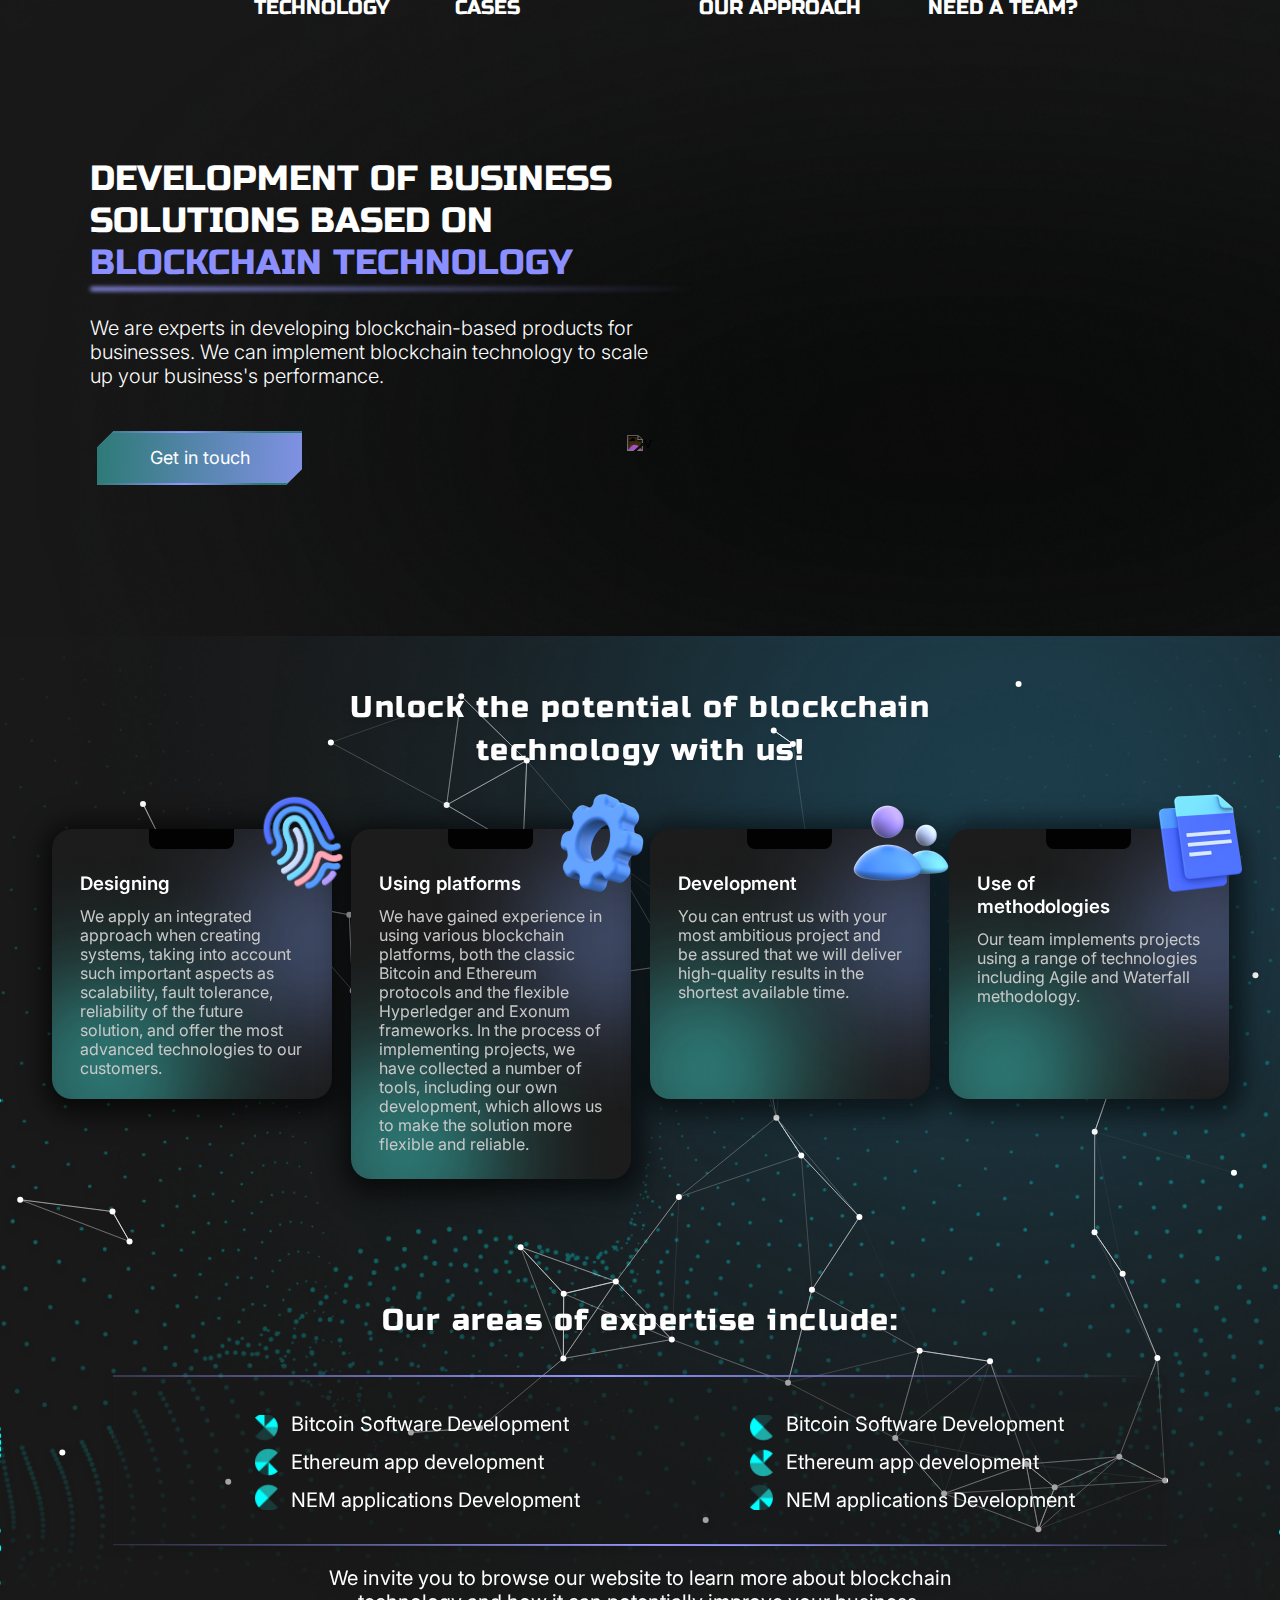
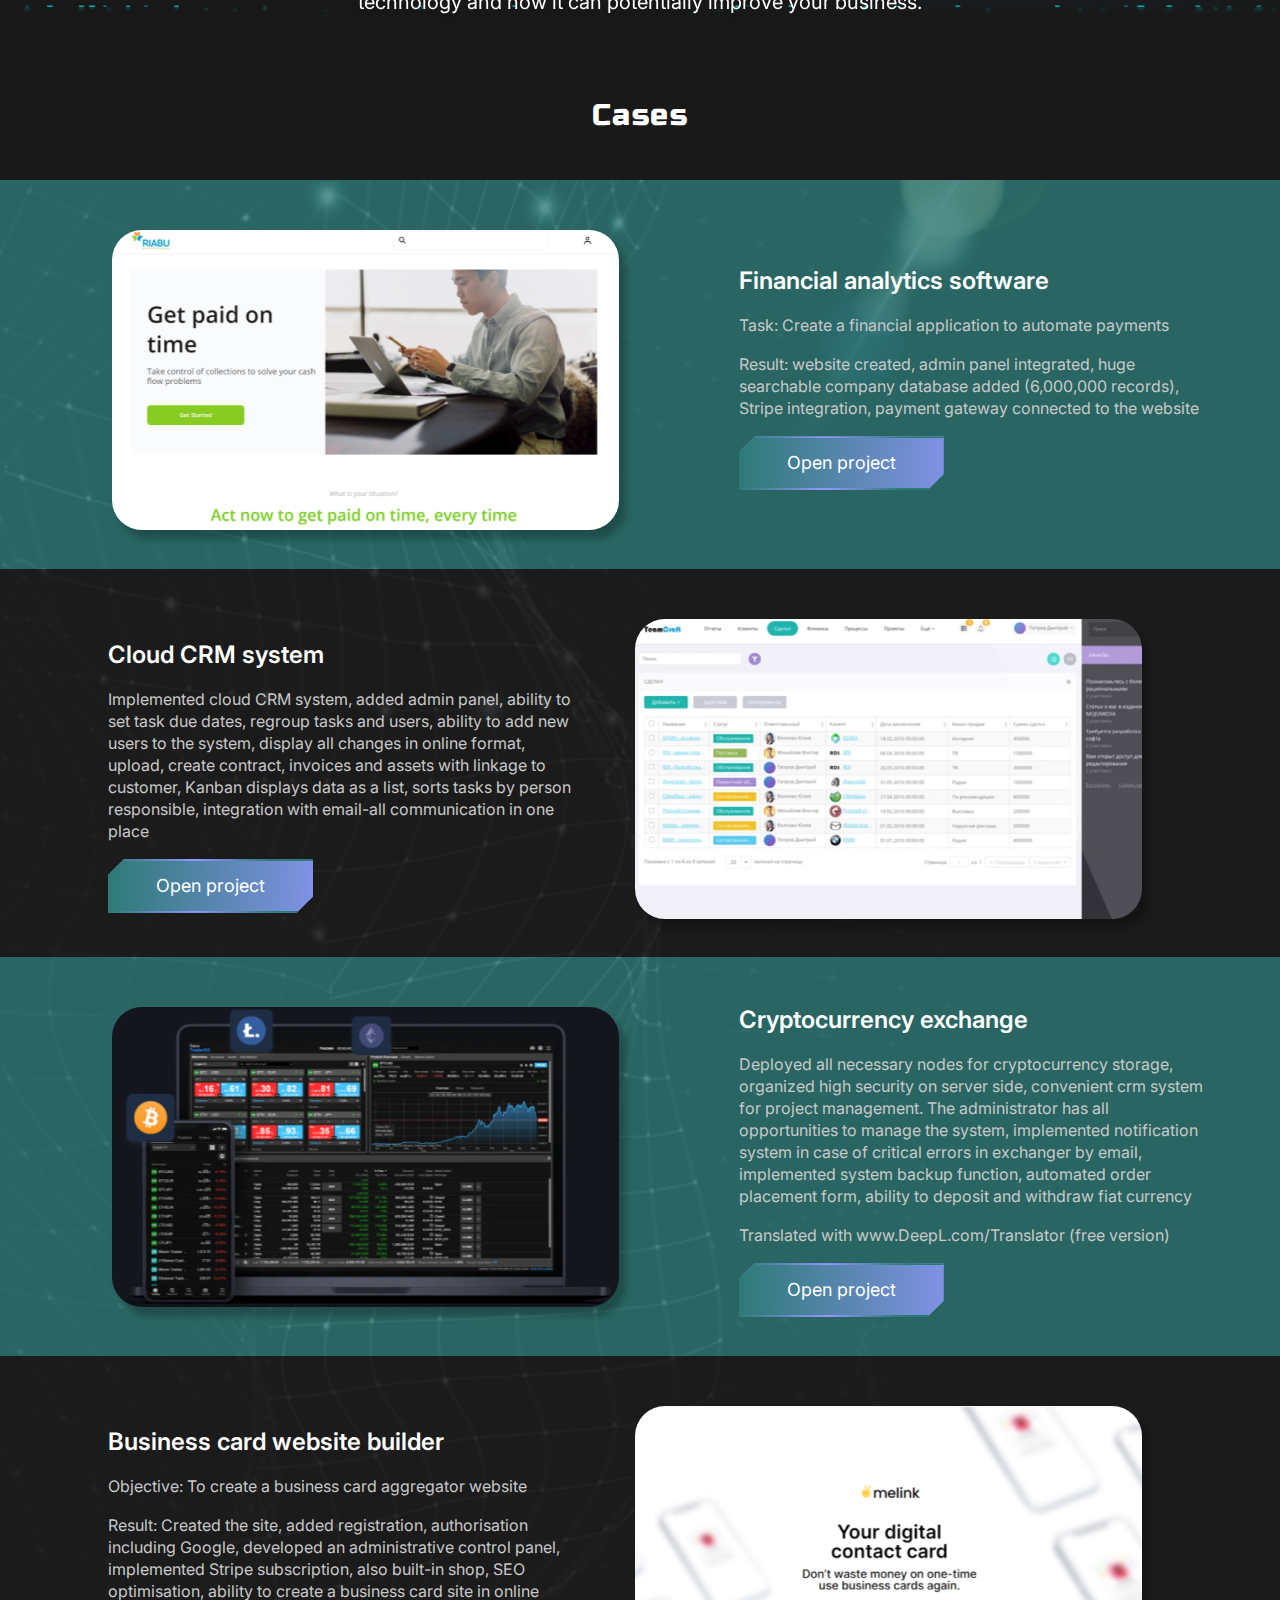
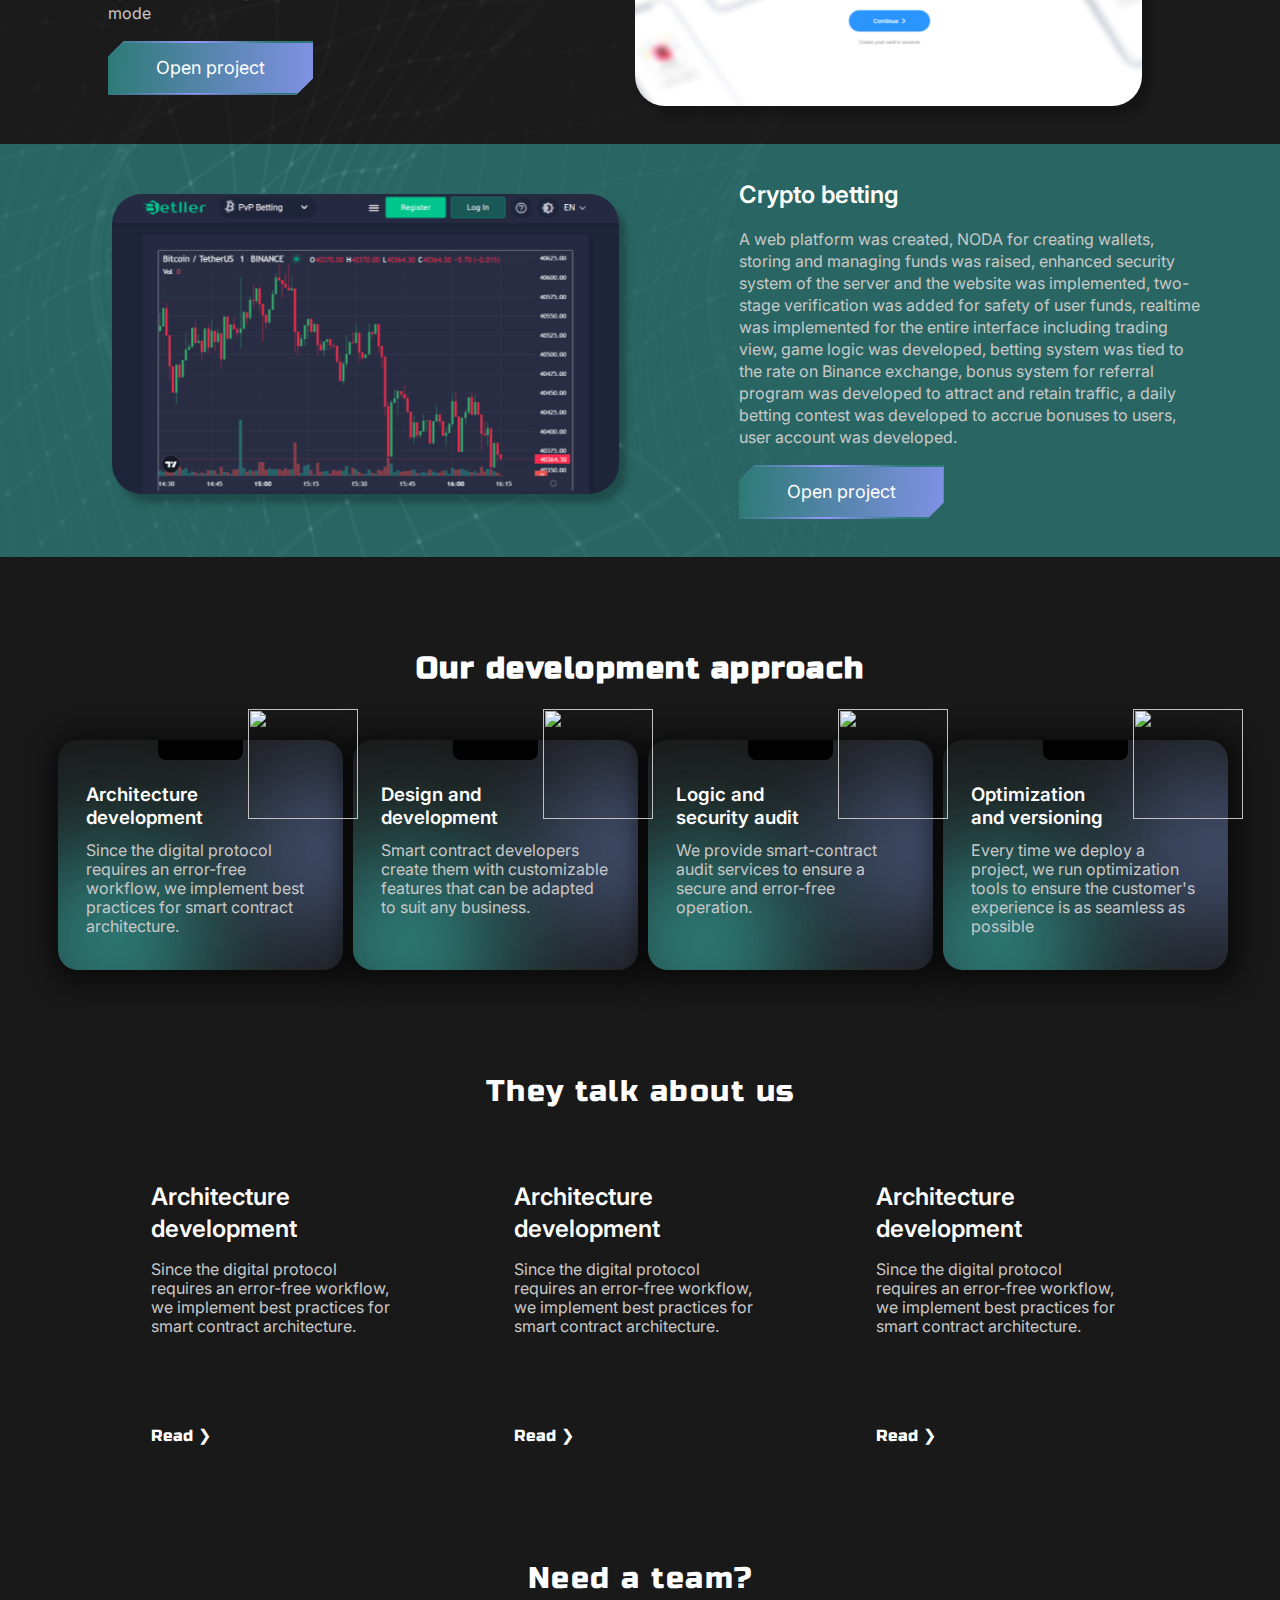
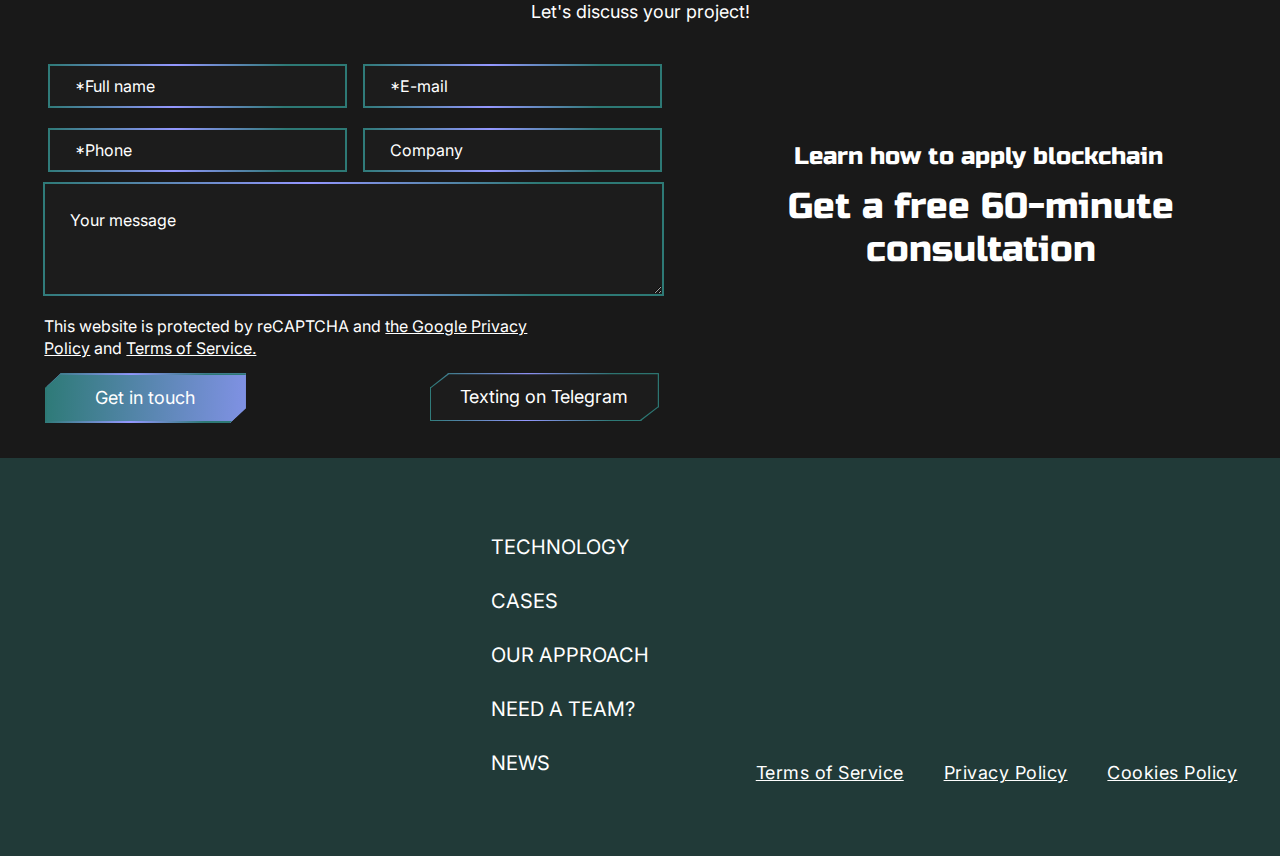
==== commit f84a351d: "added mobile version" ====
--- a/index.html
+++ b/index.html
@@ -19,27 +19,43 @@
     <main>
       <div class="wrapper">
         <header>
+          <div class="top-logo">
+            <img class="logo" src="img/logo.png" alt="" />
+          </div>
+          <div class="menu-icon">
+            <span></span>
+          </div>
           <nav class="header-navbar">
-            <ul>
-              <li><a class="nav-link" href="#technology">Technology</a></li>
-              <li><a class="nav-link" href="#cases">Cases</a></li>
-              <li><img class="logo" src="img/logo.png" alt="" /></li>
-              <li><a class="nav-link" href="#develop-approach">Our approach</a></li>
-              <li><a class="nav-link" href="#need-team">need a team?</a></li>
-            </ul>
+            <a class="nav-link" id="nav-technology" href="#technology">Technology</a>
+            <a class="nav-link" id="nav-cases" href="#cases">Cases</a>
+            <a class="nav-link" id="nav-approach" href="#develop-approach">Our approach</a>
+            <a class="nav-link" id="nav-team" href="#need-team">need a team?</a>
           </nav>
+
           <div class="header-cube">
-            <div class="cube-move1">
-              <img class="cube-top-left" src="img/cube1.png" alt="" />
-            </div>
+            <div class="img-wrapp">
+              <img class="main-cube" src="img/bg-cube.png" alt="" />
+            </div>
+            <img class="cube-top-left" src="img/cube1.png" alt="" />
             <img class="cube-top-right" src="img/cube2.png" alt="" />
             <img class="cube-middle-left" src="img/cube2.png" alt="" />
             <img class="cube-middle-right" src="img/cube3.png" alt="" />
             <img class="cube-bottom" src="img/cube2.png" alt="" />
           </div>
           <div class="header-subtitle">
-            <h1>Development of Business Solutions Based on <span class="text-decoration">Blockchain Technology</span></h1>
-            <p>We are experts in developing blockchain-based products for businesses. We can implement blockchain technology to scale up your business's performance.</p>
+            <h1>
+              Development of<br />
+              Business <br />
+              Solutions Based <br />
+              on <span class="text-decoration">Blockchain Technology</span>
+            </h1>
+            <p>
+              We are experts in developing<br />
+              blockchain-based products for<br />
+              businesses. We can implement<br />
+              blockchain technology to scale up<br />
+              your business's performance.
+            </p>
           </div>
           <div class="header-button">
             <a href="#">Get in touch</a>
@@ -65,7 +81,7 @@
                     <input type="text" name="phone" class="form-input" id="top-form-phone" placeholder="*Phone" required />
                     <input type="text" name="company" class="form-input" id="top-form-company" placeholder="Company" />
                   </div>
-                  <textarea name="message" class="form-input-textarea" id="top-form-message" placeholder="Your message"></textarea>
+                  <textarea name="message" class="top-form-input-textarea" id="top-form-message" placeholder="Your message"></textarea>
                   <p class="top-protect">This website is protected by reCAPTCHA and <a href="#">the Google Privacy Policy</a> and <a href="#">Terms of Service.</a></p>
 
                   <div class="file">
@@ -156,6 +172,7 @@
               </div>
               <div class="crm-img"></div>
             </div>
+
             <div class="cryptocurrency-exchange">
               <div class="cryptocurrency-exchange-img"></div>
               <div class="cryptocurrency-exchange-text">
@@ -327,7 +344,7 @@
                 <button type="submit" class="form-button">Get in touch</button>
                 <button class="telegram">
                   <div class="telegram-wrapper">
-                    <a href="#">Texting on Telegram</a>
+                    <a href="https://t.me/sanekny">Texting on Telegram</a>
                   </div>
                 </button>
               </form>
--- a/style.css
+++ b/style.css
@@ -7,6 +7,7 @@
     background: rgba(0, 0, 0, 0.9);
     font-family: 'Russo One', sans-serif;
     color: #ffffff;
+    
    
 }
 body._lock {
@@ -27,28 +28,32 @@
 }
 
 header {
-    background: url("img/bg-cube.png") left 105% top 100%/ 47% no-repeat,
-        url("img/ellipse2.png") 0% 30%/ 150% no-repeat,
+       background:  url("img/ellipse2.png") 0% 30%/ 150% no-repeat,
         url("img/bg-lines.png") 0% 42%/ 100% no-repeat,
         url("img/ellipse.png") 0% 10%/ 90% no-repeat;
     height: 470px;
     padding-bottom: 13%;
 }
 
-
+.main-cube{
+top:30%;    
+width: 44%;
+position: absolute;
+left: 56%;
+}
 .cube-top-left {
     width: 5%;
     position:absolute;
-    top:21%;
-    left:63%;
+    top:26%;
+    left:62.7%;
     animation: move-cube 1.4s ease infinite alternate both;
    
 }
 .cube-top-right {
     width: 5%;
     position: absolute;
-    top: 37%;
-    left: 92%;
+    top: 38%;
+    left: 89.8%;
     animation: move-cube 1.5s ease infinite alternate both;
 }
 
@@ -62,15 +67,15 @@
 .cube-middle-right{
     width: 5%;
     position: absolute;
-    top: 65%;
-    left: 92.5%;
+    top: 69%;
+    left: 90.5%;
     animation: move-cube 1.4s ease infinite alternate both;
 }
 .cube-bottom {
     width: 5%;
     position: absolute;
-    top: 80%;
-    left: 75%;
+    top: 78.3%;
+    left: 73.6%;
     animation: move-cube 1.5s ease infinite alternate both;
 }
 @keyframes move-cube {
@@ -83,32 +88,52 @@
     }
 }
 
+.top-logo{
+    text-align: center;
+    position: relative;
+        top: 3%;
+        right: 2%;
+}
+
 
 .header-navbar {
+    position: relative;
     text-align: center;
-    width:70%;
+    width:80%;
     box-sizing: border-box;
     margin: 0% auto 9% auto;
-    z-index: 3;
-    padding-top: 1%;
-}
-
-.header-navbar li {
+    z-index: 3; 
+    top: -5%;
+}
+
+#nav-technology, #nav-cases, #nav-approach,#nav-team {
+    position: absolute;
+    margin: 0% 3% 0% 3%;
     display: inline-block;
-    text-transform: uppercase;
-    vertical-align: middle;
-    width: 19%;
-}
-
-.nav-link {
+        text-transform: uppercase;
+        vertical-align: middle;
     text-decoration: none;
     color: #ffffff;
     font-size: 20px;
     line-height: 24px;
     position: relative;
-}
-
-.header-navbar li a::after {
+    
+}
+#nav-technology{
+margin-left: 8%;
+}
+#nav-cases{
+    margin-right: 7%;
+}
+#nav-approach{
+    margin-left: 10%;
+}
+
+
+#nav-technology::after,
+#nav-cases::after,
+#nav-approach::after,
+#nav-team::after {
     position: absolute;
     bottom: -10px;
     content: "";
@@ -121,7 +146,10 @@
     filter: blur(2px);
 }
 
-.header-navbar li a:hover:after {
+#nav-technology:hover:after,
+#nav-cases:hover:after,
+#nav-approach:hover:after,
+#nav-team:hover:after {
     width: 100%;
 }
 
@@ -135,7 +163,9 @@
     font-size: 35px;
     font-weight: 400;
 }
-
+.header-subtitle h1 br,.header-subtitle p br{
+    display:none;
+}
 .header-subtitle h1::after {
     position: relative;
     display: inline-block;
@@ -148,7 +178,6 @@
     border-radius: 3px;
     filter: blur(2px);
 }
-
 
 .text-decoration {
     color: #8B8FFF;
@@ -208,7 +237,7 @@
 }
 
 .top-form-button{
-    margin: 0 0 0 7px;
+    margin: 0 0 10px 15px;
 }
 
 
@@ -291,7 +320,7 @@
 
 .designing {
     cursor: pointer;
-    width: 297px;
+    width: 280px;
     height: 270px;
     box-shadow: 3px 4px 23px 12px rgba(0, 0, 0, 0.5);
     border-radius: 20px;
@@ -310,7 +339,7 @@
 
 .using-platforms {
     cursor: pointer;
-    width: 297px;
+    width: 280px;
     height: 350px;
     box-shadow: 3px 4px 23px 12px rgba(0, 0, 0, 0.5);
     border-radius: 20px;
@@ -322,7 +351,7 @@
 
 .development {
     cursor: pointer;
-    width: 297px;
+    width: 280px;
     height: 270px;
     background: url("img/technology/ellipse-left.png") bottom right/100% no-repeat,
         url("img/technology/ellipse-right.png") top right no-repeat #1C1C1C;
@@ -334,7 +363,7 @@
 
 .use-of-methodologies {
     cursor: pointer;
-    width: 297px;
+    width: 280px;
     height: 270px;
     box-shadow: 3px 4px 23px 12px rgba(0, 0, 0, 0.5);
     border-radius: 20px;
@@ -370,17 +399,17 @@
     border: 2px solid;
     border-image: linear-gradient(45deg, rgba(148, 151, 255, 0) 1.73%, #9497FF 53.89%, rgba(148, 151, 255, 0) 98.96%) 1 1 100%;
 }
-.left-expertise-list{
+.left-expertise-list {
     margin-right: 170px;
     margin-left: 99px;
     margin-top: 28px;
     padding-left: 36px;
     padding-bottom: 25px;
     font-family: 'Inter', sans-serif;
-        font-weight: 400;
-        font-size: 20px;
-        line-height: 38px;
-    background:url("img/technology/left-expertise.png") 0% 21%/ 7% no-repeat
+    font-weight: 400;
+    font-size: 20px;
+    line-height: 38px;
+    background: url("img/technology/left-expertise.png") 0% 21%/ 7% no-repeat
 }
 .right-expertise-list {
     margin-right: 50px;
@@ -510,23 +539,23 @@
 }
 
 .financial-analytics-img{
-    background: url("img/cases/financial-analytics-img.png")
+    background: url("img/cases/financial-analytics-img.png") 0% 0%/ 100% no-repeat;
 }
 
 .crm-img{
-background: url("img/cases/crm-img.png")
+background: url("img/cases/crm-img.png") 0% 0%/ 100% no-repeat;
 }
 
 .cryptocurrency-exchange-img{
-background: url("img/cases/cryptocurrency-exchange-img.png")
+background: url("img/cases/cryptocurrency-exchange-img.png") 0% 0%/ 100% no-repeat;
 }
 
 .business-card-img{
-background: url("img/cases/business-card-img.png")
+background: url("img/cases/business-card-img.png") 0% 0%/ 100% no-repeat;
 }
 
 .crypto-betting-img{
-background: url("img/cases/crypto-betting-img.png")
+background: url("img/cases/crypto-betting-img.png") 0% 0%/ 100% no-repeat;
 }
 
 .financial-analytics-text,
@@ -582,7 +611,7 @@
 
 .architecture, .design, .audit,.optimization {
     cursor: pointer;
-    width: 297px;
+    width: 285px;
     height: 230px;
     background: url("img/technology/ellipse-left.png") bottom right/100% no-repeat,
         url("img/technology/ellipse-right.png") top right no-repeat #1C1C1C;
@@ -603,7 +632,7 @@
 }
 .approach-img {
     position: relative;
-    left: 70%;
+    left: 67%;
     top: -70px;
 }
 .architecture p,
@@ -840,11 +869,10 @@
        
 }
 
-
 .light-ellipse {
     position: relative;
     background:
-    url("img/teem/animation.png") 50% 10%/60% no-repeat,url("img/teem/light.png") 47% 10%/60% no-repeat;
+    url("img/teem/animation.png") 50% 75%/70% no-repeat,url("img/teem/light.png") 47% 10%/60% no-repeat;
     min-width: 43%;
     padding-bottom: 60px;
 }
@@ -855,14 +883,14 @@
     font-size: 24px;
     line-height: 29px;
 }
-.consultation{
+.consultation {
     text-align: center;
     width: 80%;
     position: absolute;
-        top: 37%;
-        left: 12%;
-        font-size: 36px;
-        line-height: 43px;
+    top: 37%;
+    left: 12%;
+    font-size: 36px;
+    line-height: 43px;
 }
 
 .container-name-email,
@@ -978,8 +1006,6 @@
     filter: blur(2px);
 }
 
-
-
 .top-file-item {
     position: relative;
     top: -120px;
@@ -987,7 +1013,6 @@
     width: 5%;
     transform: rotate(-54deg)
 }
-
 
 .close-icon {
     cursor: pointer;
@@ -1067,7 +1092,7 @@
     color: #8B8FFF;
 }
 
-.form-input-textarea {
+.form-input-textarea, .top-form-input-textarea {
     margin-left: 13px;
     font-family: 'Inter', sans-serif;
     font-weight: 400;
@@ -1082,6 +1107,10 @@
     resize: vertical;
     padding: 25px;
 }
+.form-input-textarea{
+    margin-left: 8px;
+    width: 88.6%;
+}
 
 .file-item {
     position: relative;
@@ -1134,11 +1163,11 @@
     line-height: 22px;
     width: 79%;
     margin-bottom: 30px;
+    margin-top: 15px;
 }
 .top-protect{
-    margin-top: 15px;
     margin-bottom: 0;
-    margin-left: 1%;
+    margin-left: 2.3%;
     text-align: left;
 }
 .form-button{
@@ -1523,20 +1552,458 @@
     }
 }
 
-
-a[ id="technology"]:target~#main div.potential {
-    -webkit-transform: translateY(0px);
-    transform: translateY(0px);
-}
-
-a[ id="cases"]:target~#main div.cases-wrapper {
-    -webkit-transform: translateY(-500px);
-    transform: translateY(-500px);
-}
-
-a[ id="contacto"]:target~#main article.panel {
-    -webkit-transform: translateY(-1000px);
-    transform: translateY(-1000px);
-}
-
-
+.send-mail-wrapper {
+    position: fixed;
+    top: 0;
+    width: 100%;
+    height: 100%;
+    background-color: rgb(0, 0, 0, 0.9);
+    
+}
+.send-mail-body {
+    width: 30%;
+    border: 2px solid;
+    border-image: linear-gradient(92.64deg, #2D7A76 -0.55%, #9497FF 42.3%, #2D7975 79.33%) 1;
+    text-align: center;
+    margin: 0 auto;
+    text-align: center;
+    padding: 50px 40px 50px 40px;
+    border-radius: 30px;
+    position: relative;
+    top: 50%;
+    transform: translate(0, -50%);
+    background: #1C1C1C url("img/top-form/top-form-ellipse.png") 0 0/ 105% no-repeat;
+}
+
+@media screen and (max-width: 1100px) {}
+@media screen and (max-width: 800px) {
+    body._lock {
+            overflow: hidden;
+        }
+header {
+    background: url("img/ellipse2.png") 100% 100%/ 150% no-repeat,
+        url("img/bg-lines.png") 60% 42%/ 200% no-repeat,
+        url("img/img-mobile/ellipse-top.png") 0% 0%/ 100% no-repeat;
+        padding-bottom: 70%;
+}
+canvas{
+    display:none;
+}
+    
+        .top-logo {
+            position: inherit;
+            text-align: left;
+            padding: 4% 0% 4% 6%;
+        }
+                .logo {
+                    width: 53px;
+                    height: 48px;
+                }
+    
+        .header-navbar {
+            text-align: center;
+            font-size: 1.1rem;
+            padding: 5px 0px 0px 0px;
+            position: fixed;
+            top: 0;
+            width: 100%;
+            height: 100%;
+            background: rgba(28, 28, 28,0.98) url("img/img-mobile/ellipse-top-burger.png") 0% 20%/ 100% no-repeat;
+            z-index: 7;
+            overflow: auto;
+            right: -100%;
+            transition: all 1s ease 0s;
+        }
+        .header-navbar._activ {
+            right: 0;
+        }
+    
+        #nav-technology,
+        #nav-cases,
+        #nav-approach,
+        #nav-team {
+            display: table;
+            margin:8% auto;
+            font-size: 24px;
+            top: 50px;
+            padding-top: 20px;
+            text-transform: uppercase;
+        }
+
+        .menu-icon {
+            cursor: pointer;
+            display: block;
+            width: 45px;
+            height: 38px;
+            position: fixed;
+            top: 25px;
+            right: 2%;
+            z-index: 8;
+            background-color: rgba(0, 0, 0, 0);
+        }
+        
+                .menu-icon span,
+                .menu-icon::before,
+                .menu-icon::after {
+                    position: absolute;
+                    background-image: linear-gradient(to right, #9497FF 50%, rgb(255, 255, 255) 50%);
+                    background-size: 200% 100%;
+                    background-position: 100%;
+                    width: 70%;
+                    height: 5%;
+                    left: 0;
+                    transition: all 0.5s;
+                    margin-left: 7px;
+                }
+        
+                .menu-icon::before,
+                .menu-icon::after {
+                    content: "";
+                }
+        
+                .menu-icon::before {
+                    top: 25%;
+                    transition: all 0.3s;
+                }
+        
+                .menu-icon::after {
+                    bottom: 25%;
+                    transition: all 0.7s;
+                }
+        
+                .menu-icon span {
+                    top: 50%;
+                    transform: scale(1) translate(0px, -50%);
+                }
+        
+                .menu-icon:hover span,
+                .menu-icon:hover:before,
+                .menu-icon:hover:after {
+                    background-position: 0%;
+                    color: rgb(255, 255, 255);
+                }
+        
+                .menu-icon._activ span {
+                    transform: scale(0);
+                }
+        
+                .menu-icon._activ::before {
+                    transition: all 0.5s;
+                    top: 50%;
+                    transform: rotate(-45deg) translate(0px, -50%);
+                }
+        
+                .menu-icon._activ::after {
+                    transition: all 0.5s;
+                    bottom: 50%;
+                    transform: rotate(45deg) translate(0px, 50%);
+                }
+        
+                .header-navbar.transparent {
+                    background: linear-gradient(to right, #222 100%, rgb(155, 211, 217) 0%);
+                }
+
+
+.header-subtitle {
+    width:79%;
+   
+    margin-left: 6%;
+}
+
+.header-subtitle h1 {
+    text-transform: uppercase;
+    font-size: 30px;
+    font-weight: 400;
+}
+.header-subtitle h1::after {
+    width: 70%;
+}
+.header-subtitle h1 br,.header-subtitle p br {
+    display: initial;
+}
+.header-subtitle p{
+    font-size: 16px;
+    line-height: 19px;
+}
+.header-button{
+margin-top: 10px;
+margin-left: 6%;
+
+}
+.header-button,
+.form-button,
+.top-form-button{
+width: 180px;
+    height: 45px;
+}
+.header-scroll {
+    display:none;
+}
+.img-wrapp{
+    position: absolute;
+    width: 70%;
+    height:80%;
+    overflow: hidden;
+    top:85%;
+    left:30%;
+}
+.main-cube {
+   top:0;
+    width:150%;
+    position: absolute;
+    left: 10%;
+}
+.cube-top-left {
+    width: 9.5%;
+    top: 87.5%;
+    left: 54.2%;
+}
+.cube-middle-left {
+    width: 9.5%;
+    top: 113%;
+    left: 39.4%;
+}
+.cube-bottom {
+    width: 9.5%;
+    top: 134%;
+    left: 80%;
+}
+.cube-top-right, .cube-middle-right{
+    display:none;
+}
+.technology h2 br{
+    display:none;
+}
+.technology h2{
+    width: 330px;
+    font-weight: 400;
+        font-size: 24px;
+        line-height: 29px;
+        margin-bottom: 20px;
+}
+.designing, .using-platforms, .development{
+    margin:20px auto;
+}
+
+.use-of-methodologies{
+    margin: 20px auto 0px auto;
+}
+
+.expertize {
+    margin-top: 30px;
+}
+
+.expertise-list {
+    display:block;
+    padding-top: 20px;
+    padding-bottom: 20px;
+}
+.expertise-list p{
+    margin-left: 10px;
+}
+.left-expertise-list {
+    
+    margin:0 auto;
+    width:270px;
+    font-size: 16px;
+    line-height: 30px;
+    background: url("img/technology/left-expertise.png") 5% 21%/ 6% no-repeat
+}
+        
+.right-expertise-list {
+    margin: 0 auto;
+    width: 270px;
+    font-size: 16px;
+    line-height: 30px;
+    background: url("img/technology/right-expertise.png") 5% 21%/ 6% no-repeat
+}
+
+.invite-text{
+    font-size: 16px;
+    line-height: 19px;
+    width: 360px;
+}
+
+.cases {
+    margin-top: 70px;
+}
+
+.cases-wrapper {
+    background: url("img/bg-lines-cases.png") 0% 8%/ 170% 100% no-repeat;
+}
+
+.cases h2 {
+    font-size: 26px;
+    line-height: 29px;
+}
+
+
+.financial-analytics-img,
+.crm-img,
+.cryptocurrency-exchange-img,
+.business-card-img,
+.crypto-betting-img{
+    margin:30px auto;
+    width:345px;
+    height: 200px;
+}
+.crm-text,.business-card-text{
+    order:2;
+}
+.crm-img, .business-card-img{
+    order:1;
+}
+
+.financial-analytics-text,
+.crm-text,
+.cryptocurrency-exchange-text,
+.business-card-text,
+.crypto-betting-text{
+    margin:0 auto;
+    width: 345px;;
+}
+.cases-button-left,
+.cases-button-right{
+    width: 180px;
+        height: 45px;
+    margin-bottom:25px;
+}
+.develop-approach h2{
+        padding-top: 70px;
+        padding-bottom: 35px;
+        font-size: 24px;
+        line-height: 29px;
+}
+
+.architecture,
+.design,
+.audit,
+.optimization{
+    margin: 18px auto;
+}
+
+.about-us h2{
+    margin-top: 70px;
+    font-size: 24px;
+    line-height: 29px;
+}
+
+.border{
+    margin-right: 1%;
+    margin-left: 1%;
+}
+.button-slider-next{
+    left: 85%;
+}
+.need-team h2{
+margin-top: 40px;
+
+    font-size: 24px;
+    line-height: 29px;
+}
+
+.discuss{
+    margin-bottom: 25px;
+}
+
+.learn {
+    left: 6%;
+    top: 25%;
+    font-size: 20px;
+    line-height: 24px;
+}
+
+.consultation{
+width: 100%;
+left: 0%;
+top: 32%;
+font-size: 32px;
+    line-height: 38px;
+}
+
+    .form{
+    order:2;
+    width: 70%;
+    margin: 0 auto;
+}
+
+.need-team {
+    background: none;
+
+}
+.light-ellipse{
+    order:1;
+    background:
+            url("img/teem/animation.png") 50% 120%/100% no-repeat, url("img/teem/light.png") 47% 10%/90% no-repeat;
+    
+}
+
+.form-input{
+    margin: 7px auto;
+    width: 300px;
+}
+.form-input-textarea{
+    margin: 7px auto;
+    width: 81%;
+}
+.file-item{
+    top: -190px;
+}
+
+.protect{
+    width: 308px;
+    margin-bottom: 20px;
+}
+
+.form-button{
+margin-bottom: 20px;
+margin-left: 0px;
+}
+.telegram{
+    margin-left: 0px;
+    width: 200px;
+        height: 45px;
+}
+.footer-block{
+    display: block;
+}
+.code{
+    margin-left: 5px;
+    margin-bottom: 0;
+}
+.footer-nav-bar, .privacy-policy{
+    display: flex;
+        align-items: center;
+        justify-content: center;
+}
+
+.footer-nav-bar{
+    margin: 27px auto;
+}
+.footer-logo{
+    order: 2;
+    margin:0;
+    position: relative;
+    left:50%;
+}
+.privacy-policy ul{
+    order:1;
+    
+}
+.privacy-policy{ 
+    width: 60%;
+    margin-left: 20px;
+    padding-bottom: 40px;
+}
+.privacy-policy li{
+margin-bottom: 15px;
+display: block;
+text-align: left;
+}
+.privacy-policy li:nth-child(2),
+.privacy-policy li:nth-child(1){
+    margin-right: 0%;
+}
+
+
+}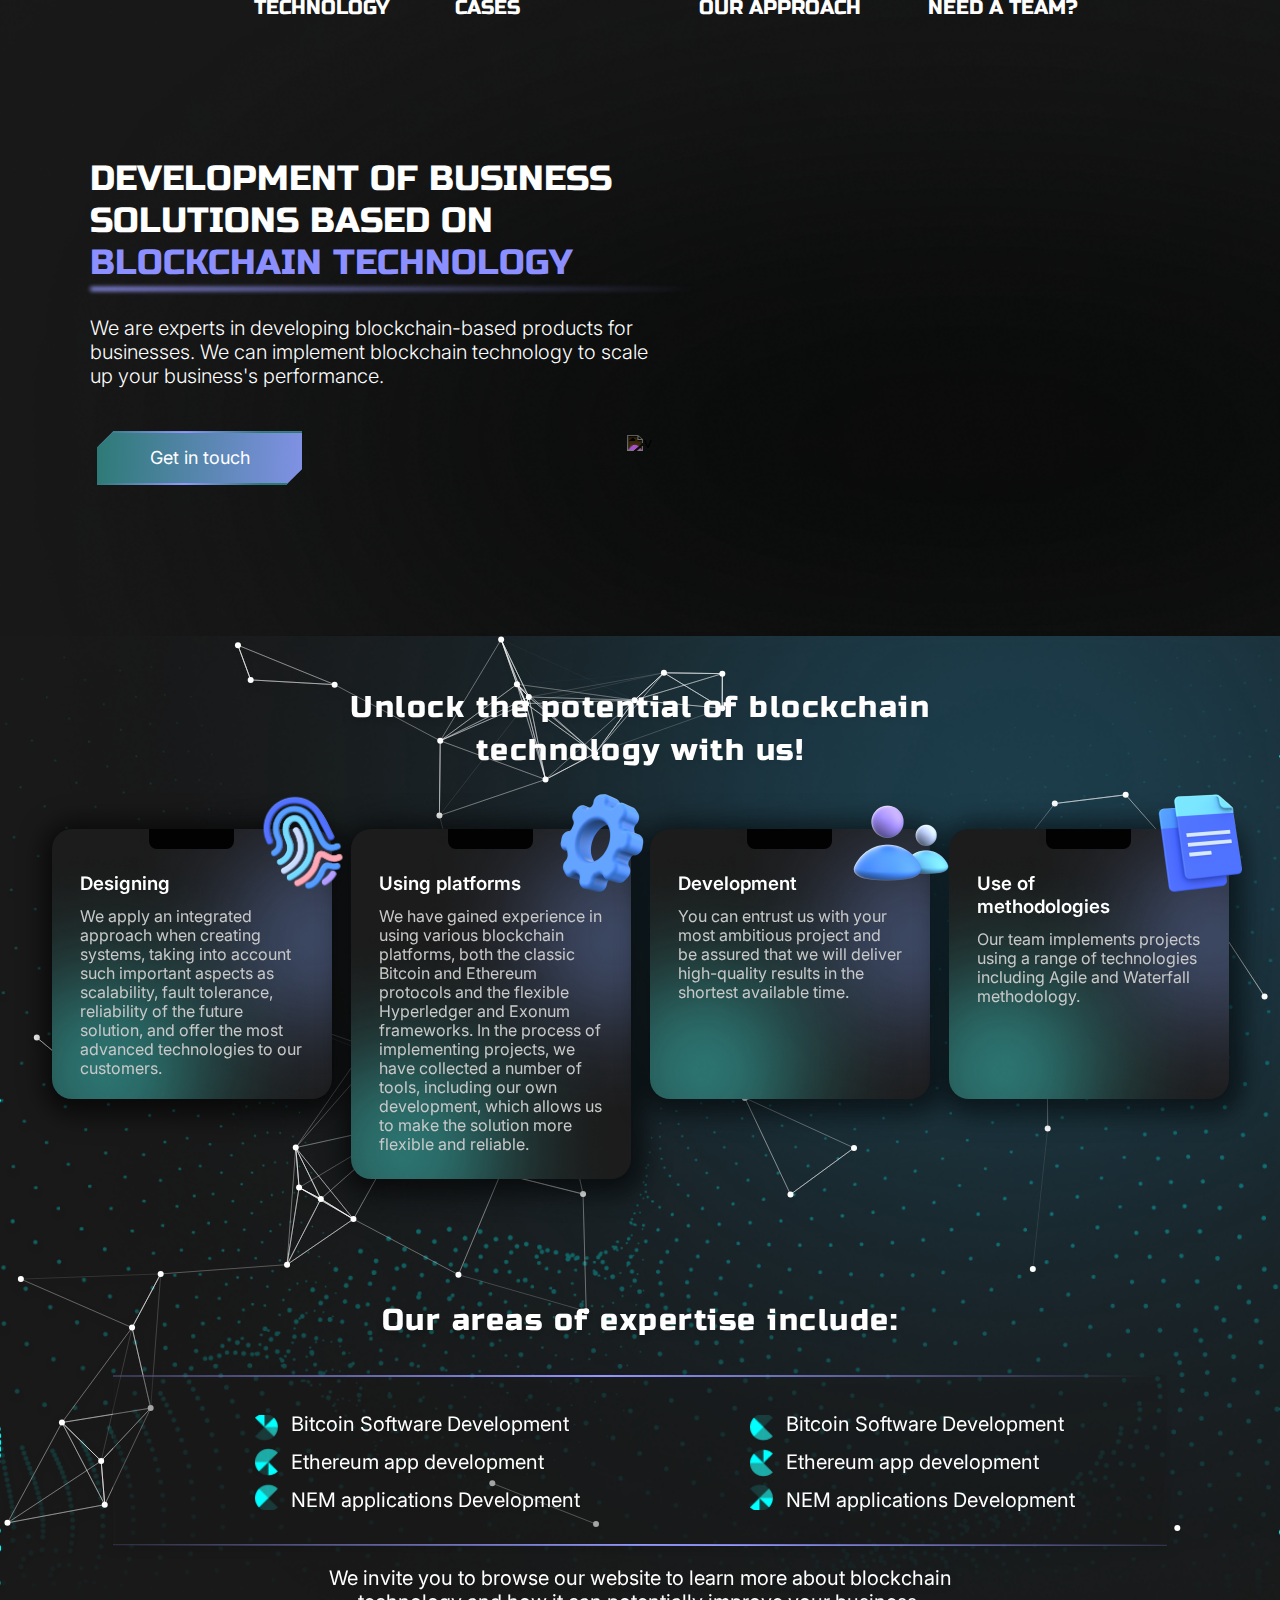
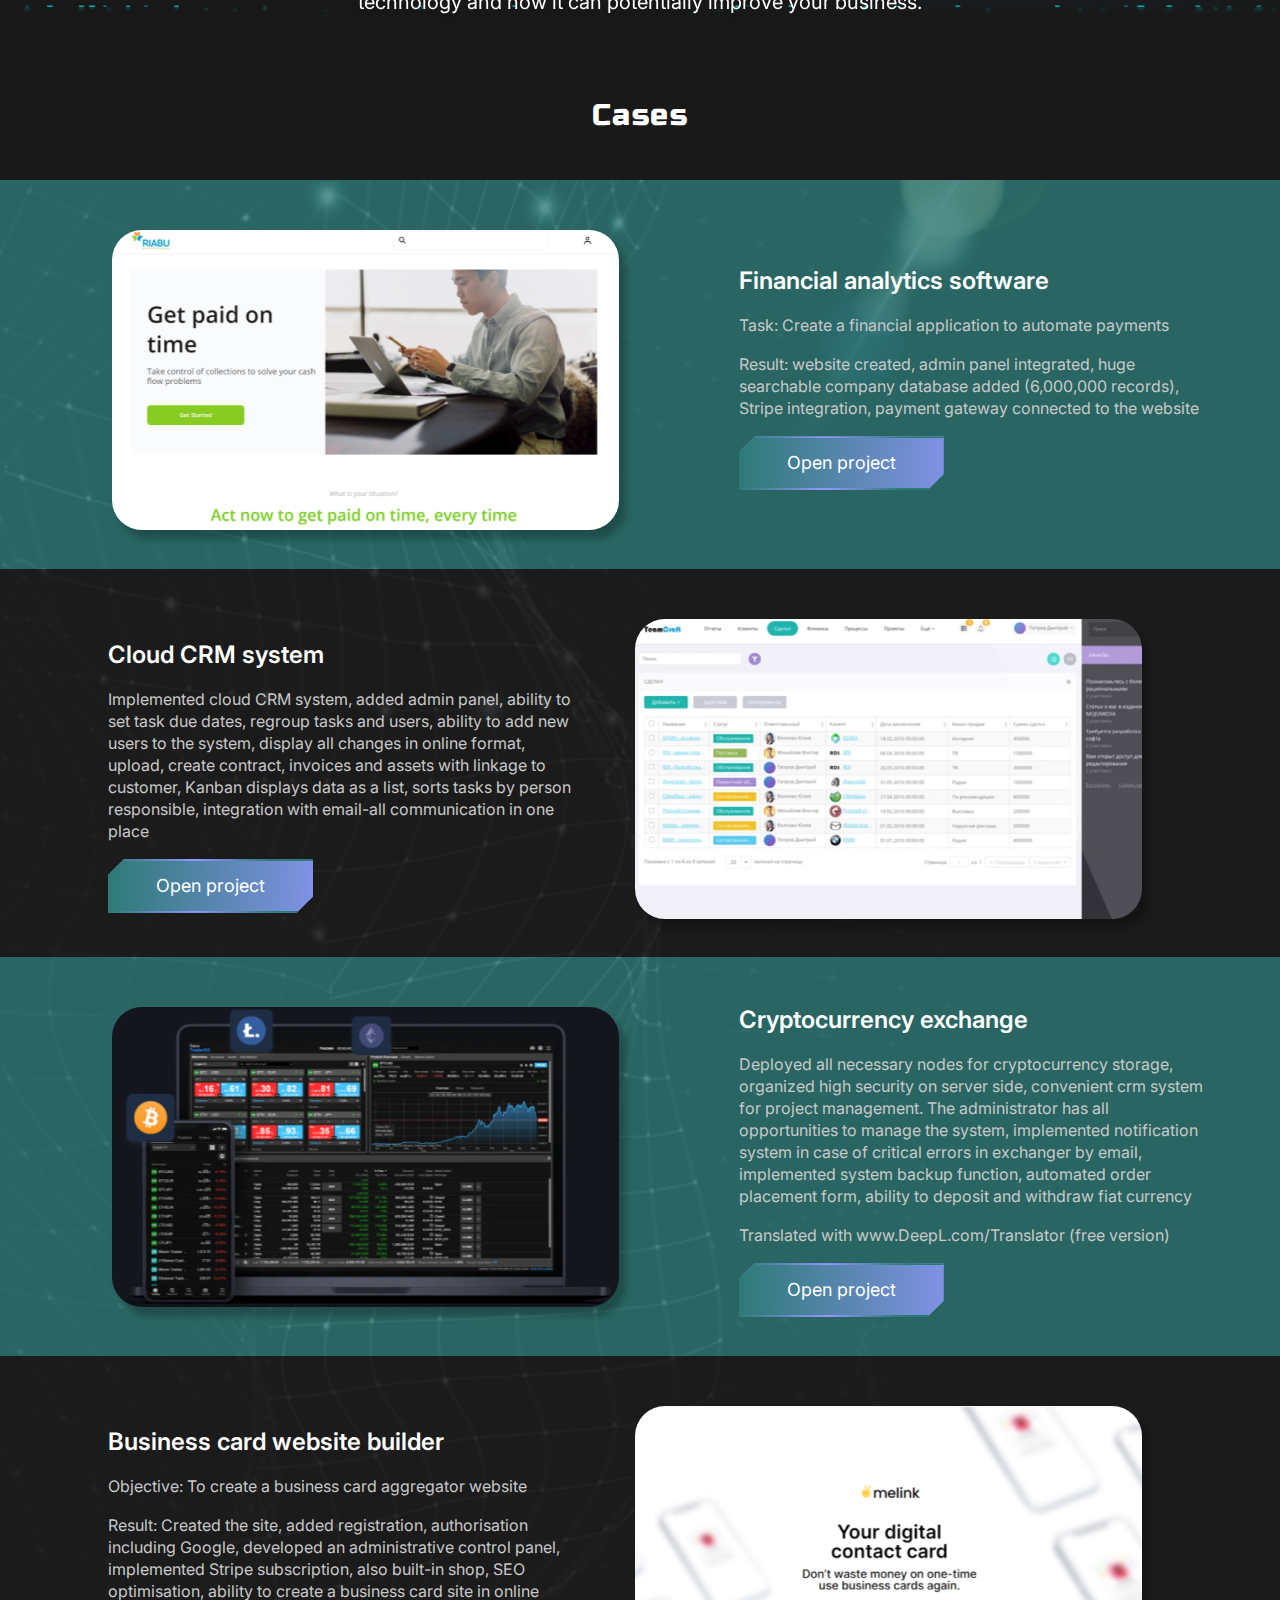
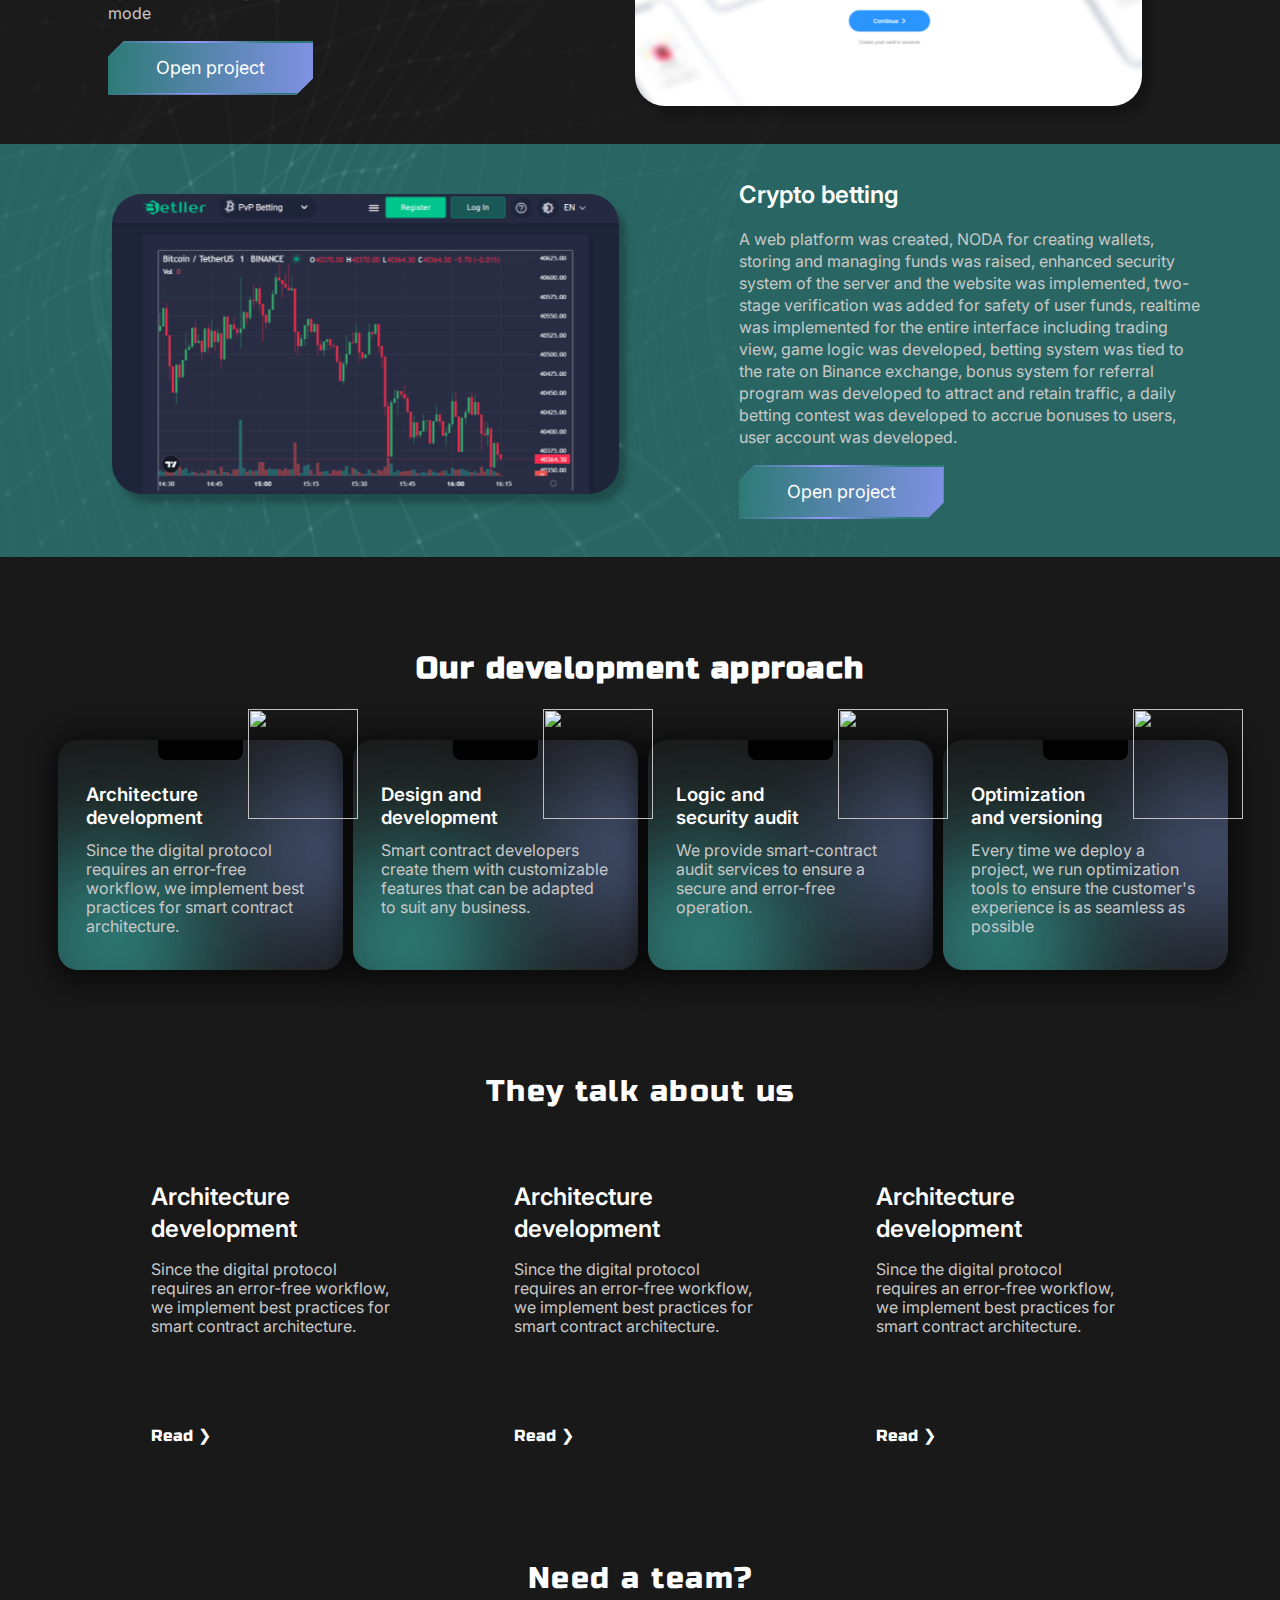
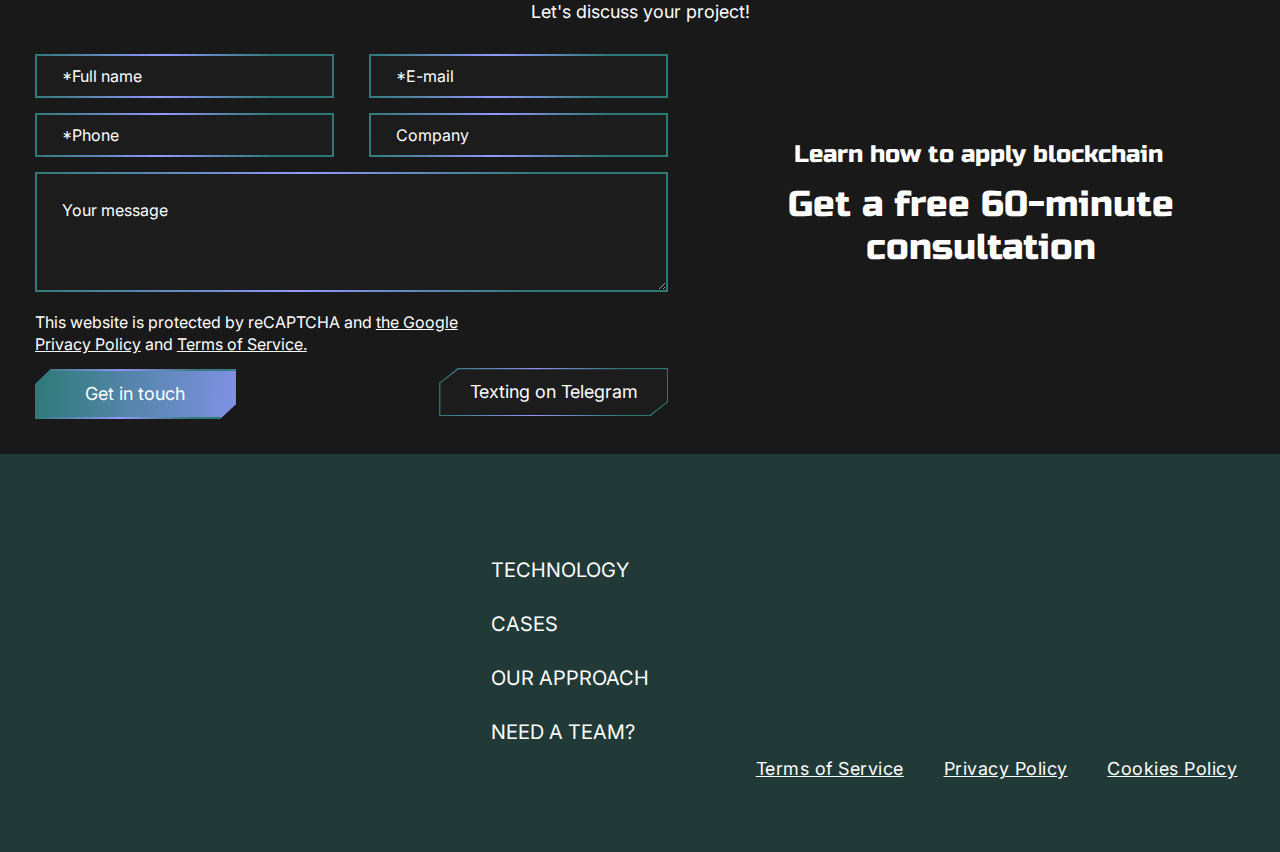
==== commit 8fd6a304: "fixed form" ====
--- a/index.html
+++ b/index.html
@@ -383,7 +383,7 @@
                 <li><a class="footer-list" href="#cases">Cases</a></li>
                 <li><a class="footer-list" href="#develop-approach">Our approach</a></li>
                 <li><a class="footer-list" href="#need-team">Need a team?</a></li>
-                <li><a class="footer-list" href="#">news</a></li>
+                <!-- <li><a class="footer-list" href="#">news</a></li> -->
               </ul>
             </div>
 
--- a/style.css
+++ b/style.css
@@ -226,6 +226,7 @@
     transition: 0.7s;
     z-index: 2;
 }
+
 .header-button:hover,
 .form-button:hover,
 .top-form-button:hover {
@@ -237,7 +238,7 @@
 }
 
 .top-form-button{
-    margin: 0 0 10px 15px;
+    margin:0 0 10px 0;
 }
 
 
@@ -897,8 +898,10 @@
 .container-phone-company {
     display: flex;
     flex-wrap: wrap;
-    justify-content: center;
-    width: 100%;
+    justify-content: space-between;
+    /* width: 100%; */
+    margin:0;
+    padding:0;
 }
 
 .top-form-wrapper {
@@ -955,8 +958,9 @@
 }
 
 .top-form-body {
+    margin:0 auto;
     height: 95%;
-    width: 100%;
+    width: 96%;
     text-align: left;
 }
 
@@ -983,6 +987,7 @@
 }
 
 .top-form h2 {
+    margin-left: 1.5%;
     margin-bottom: 30px;
     text-align: left;
     text-transform: uppercase;
@@ -1074,11 +1079,14 @@
 }
 
 .form-body{
-    position: relative;
+    width: 99%;
+    position: relative;
+    overflow: hidden;
+    
 }
 
 .form-input {
-    margin: 10px 8px;
+    margin: 0px 0px 15px 0px;
     font-family: 'Inter', sans-serif;
     font-weight: 400;
     font-size: 16px;
@@ -1093,7 +1101,9 @@
 }
 
 .form-input-textarea, .top-form-input-textarea {
-    margin-left: 13px;
+    -webkit-box-sizing: border-box;
+        -moz-box-sizing: border-box;
+        box-sizing: border-box;
     font-family: 'Inter', sans-serif;
     font-weight: 400;
     font-size: 16px;
@@ -1102,14 +1112,10 @@
     border: 2px solid;
     border-image: linear-gradient(92.64deg, #2D7A76 -0.55%, #9497FF 42.3%, #2D7975 79.33%) 1;
     color: #8B8FFF;
-    width: 87.5%;
-    min-height: 60px;
+    min-width: 100%;
+    min-height: 120px;
     resize: vertical;
     padding: 25px;
-}
-.form-input-textarea{
-    margin-left: 8px;
-    width: 88.6%;
 }
 
 .file-item {
@@ -1156,26 +1162,22 @@
 color:#ffffff;
 }
 .protect, .top-protect {
-    margin-left: 1.5%;
     font-family: 'Inter', sans-serif;
     font-weight: 400;
     font-size: 16px;
     line-height: 22px;
-    width: 79%;
+    width: 75%;
     margin-bottom: 30px;
     margin-top: 15px;
 }
 .top-protect{
     margin-bottom: 0;
-    margin-left: 2.3%;
     text-align: left;
 }
 .form-button{
     margin-top: 0;
-    margin-left: 10px;
     margin-right: 170px;
     top: -35px;
-   
 }
 
 .telegram-wrapper {
@@ -1197,8 +1199,8 @@
 
 }
 
-.telegram {
-    margin-left: 9px;
+.telegram { 
+    float: right;
     top: -36px;
     cursor: pointer;
     font-family: 'Inter',
@@ -1208,7 +1210,6 @@
     font-weight: 400;
     width: 229px;
     height: 48px;
-    text-align: center;
     position: relative;
     z-index: 2;
     border: 1.5px solid;
@@ -1235,7 +1236,6 @@
     transition: all ease 0.4s;
 
 }
-
 
 input:-webkit-autofill,
 input:-webkit-autofill:hover,
@@ -1586,9 +1586,9 @@
         url("img/img-mobile/ellipse-top.png") 0% 0%/ 100% no-repeat;
         padding-bottom: 70%;
 }
-canvas{
+/* canvas{
     display:none;
-}
+} */
     
         .top-logo {
             position: inherit;
@@ -1609,7 +1609,7 @@
             width: 100%;
             height: 100%;
             background: rgba(28, 28, 28,0.98) url("img/img-mobile/ellipse-top-burger.png") 0% 20%/ 100% no-repeat;
-            z-index: 7;
+            z-index: 4;
             overflow: auto;
             right: -100%;
             transition: all 1s ease 0s;
@@ -1638,7 +1638,7 @@
             position: fixed;
             top: 25px;
             right: 2%;
-            z-index: 8;
+            z-index: 6;
             background-color: rgba(0, 0, 0, 0);
         }
         
@@ -1744,7 +1744,7 @@
     width: 70%;
     height:80%;
     overflow: hidden;
-    top:85%;
+    top:70%;
     left:30%;
 }
 .main-cube {
@@ -1755,17 +1755,17 @@
 }
 .cube-top-left {
     width: 9.5%;
-    top: 87.5%;
+    top: 72%;
     left: 54.2%;
 }
 .cube-middle-left {
     width: 9.5%;
-    top: 113%;
+    top: 85.8%;
     left: 39.4%;
 }
 .cube-bottom {
     width: 9.5%;
-    top: 134%;
+    top: 99%;
     left: 80%;
 }
 .cube-top-right, .cube-middle-right{
@@ -1889,11 +1889,25 @@
 }
 
 .border{
+    width: 250px;
+    height:290px;
     margin-right: 1%;
     margin-left: 1%;
 }
+.archi-develop{
+        margin-left: 20px;
+            margin-right: 15px;
+            margin-top: 15px;
+            margin-bottom: 50px;
+            height: 204px;
+            width: 230px;
+}
+.archi-develop p{
+    margin-bottom: 30px;
+}
+
 .button-slider-next{
-    left: 85%;
+    left: 83%;
 }
 .need-team h2{
 margin-top: 40px;
@@ -1923,8 +1937,12 @@
 
     .form{
     order:2;
-    width: 70%;
-    margin: 0 auto;
+    width: 300px;
+    margin: 7px auto;
+}
+.form-body{
+    margin:0 auto;
+    width: 90%;
 }
 
 .need-team {
@@ -1937,40 +1955,96 @@
             url("img/teem/animation.png") 50% 120%/100% no-repeat, url("img/teem/light.png") 47% 10%/90% no-repeat;
     
 }
+.top-form-body{
+    height:100%;
+    
+}
+.top-form{
+    border-radius: 0;
+    width: 100%;
+    height:100%;
+    top: 0;
+        transform: translate(0, 0);
+        padding:0;
+        background: #1C1C1C url("img/img-mobile/ellipse-top.png") 0 0/ 100% no-repeat;
+  
+}
+.close-icon{
+z-index: 999;
+}
+.top-form h2 {
+    width:100%;
+    padding-top: 25px;
+    padding-bottom: 30px;
+    margin-left: 15px;
+    font-size: 26px;
+    line-height: 18px;
+    margin-bottom: 0px
+}
+.top-form h2:after{
+    left: -192px;
+}
 
 .form-input{
-    margin: 7px auto;
     width: 300px;
 }
 .form-input-textarea{
-    margin: 7px auto;
-    width: 81%;
-}
+    width: 86%;
+    padding:10px 0 0 25px;
+    min-height: 80px;
+}
+.top-form-input-textarea{
+    width: 84%;
+    padding: 10px 0 0 25px;
+    min-height: 80px;
+}
+
 .file-item{
-    top: -190px;
+    top: -160px;
+    left: 88%;
+}
+.top-file-item{
+    top: -140px;
+        left: 88%;
 }
 
 .protect{
     width: 308px;
     margin-bottom: 20px;
 }
+.top-protect{
+width: 308px;
+}
 
 .form-button{
 margin-bottom: 20px;
 margin-left: 0px;
+}
+.top-form-button{
+    margin:0;
 }
 .telegram{
     margin-left: 0px;
     width: 200px;
         height: 45px;
+        float: left;
 }
 .footer-block{
     display: block;
 }
 .code{
-    margin-left: 5px;
+    margin-left: 0px;
+    margin-right: 5px;
     margin-bottom: 0;
-}
+    font-size: 17px;
+}
+
+footer {
+    
+    background: url("img/img-mobile/mobile-footer-lines.png") 0% 0%/ 100% no-repeat rgba(45, 121, 117, 0.8);
+}
+
+
 .footer-nav-bar, .privacy-policy{
     display: flex;
         align-items: center;
@@ -1978,7 +2052,7 @@
 }
 
 .footer-nav-bar{
-    margin: 27px auto;
+    margin: 0px auto 27px auto;
 }
 .footer-logo{
     order: 2;
@@ -2004,6 +2078,12 @@
 .privacy-policy li:nth-child(1){
     margin-right: 0%;
 }
-
+.arrow{
+    right: 6%;
+}
+.arrow span{
+    width: 20px;
+        height: 20px;
+}
 
 }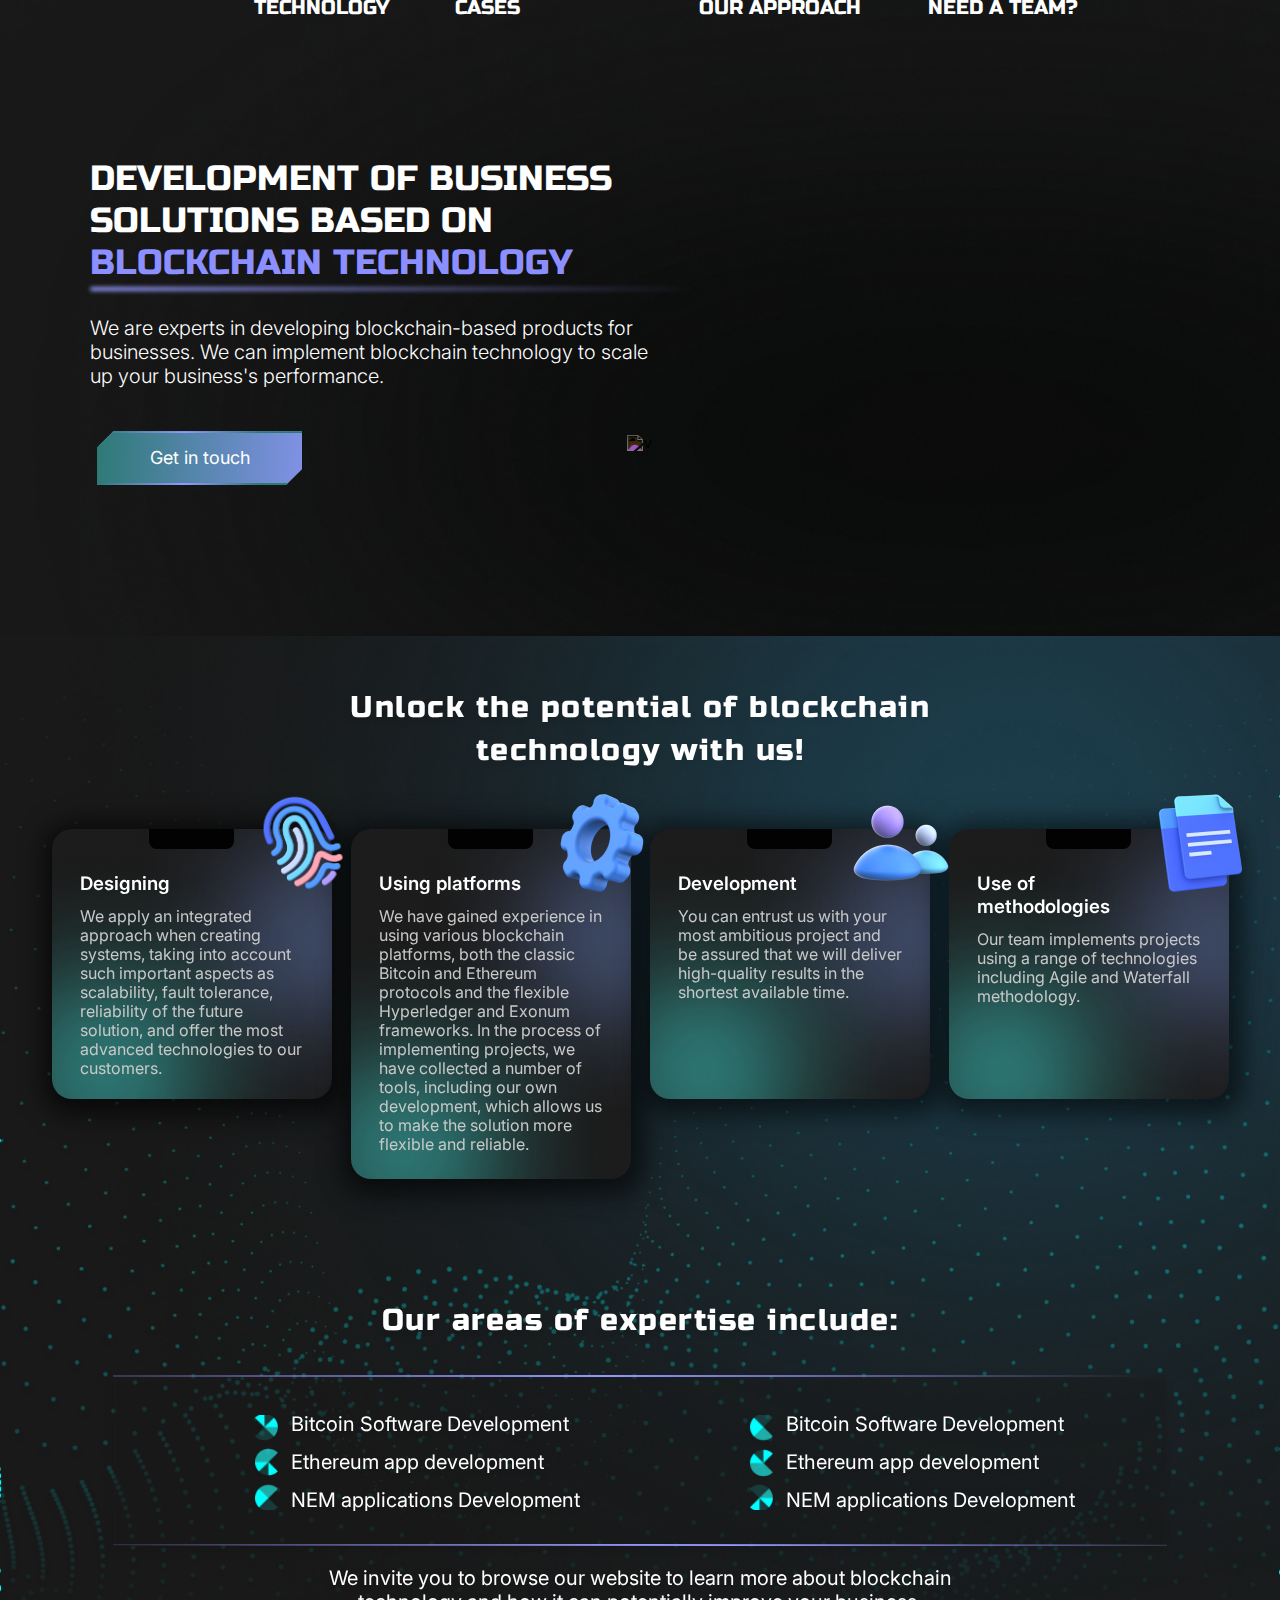
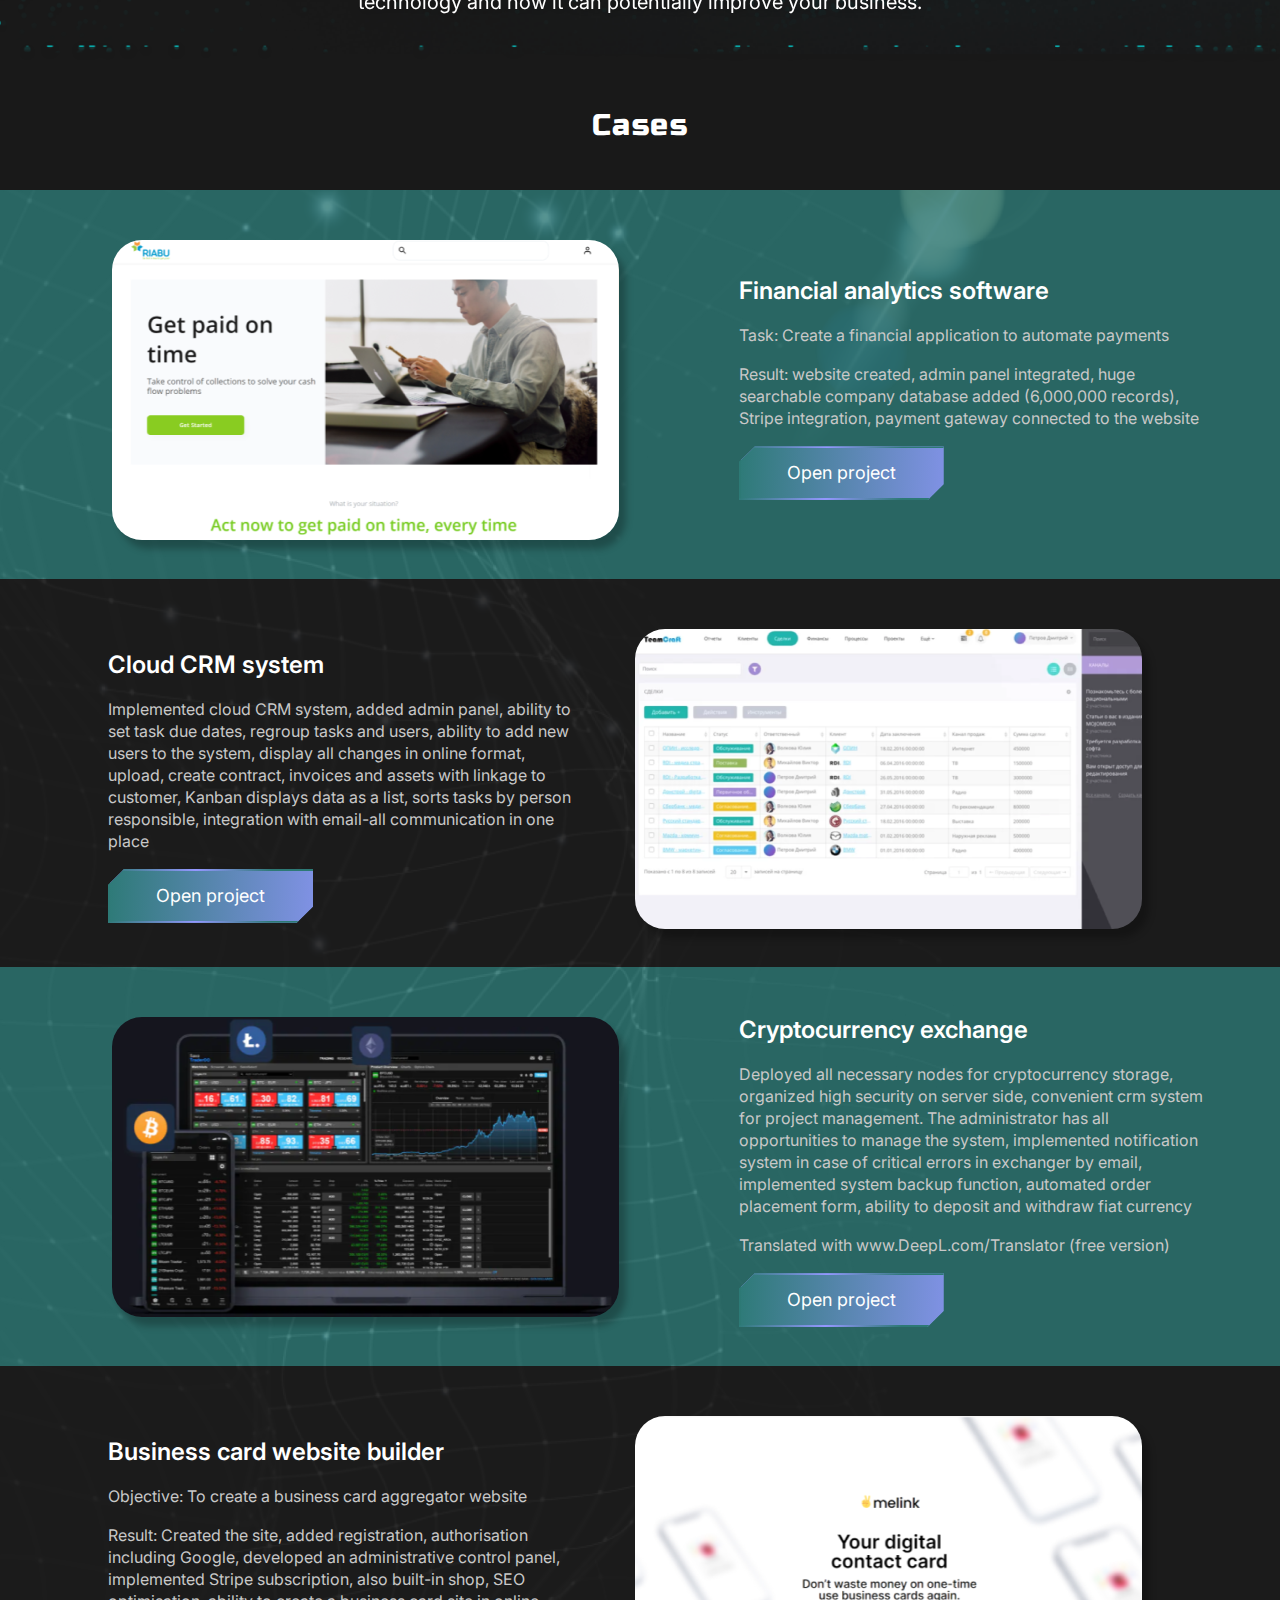
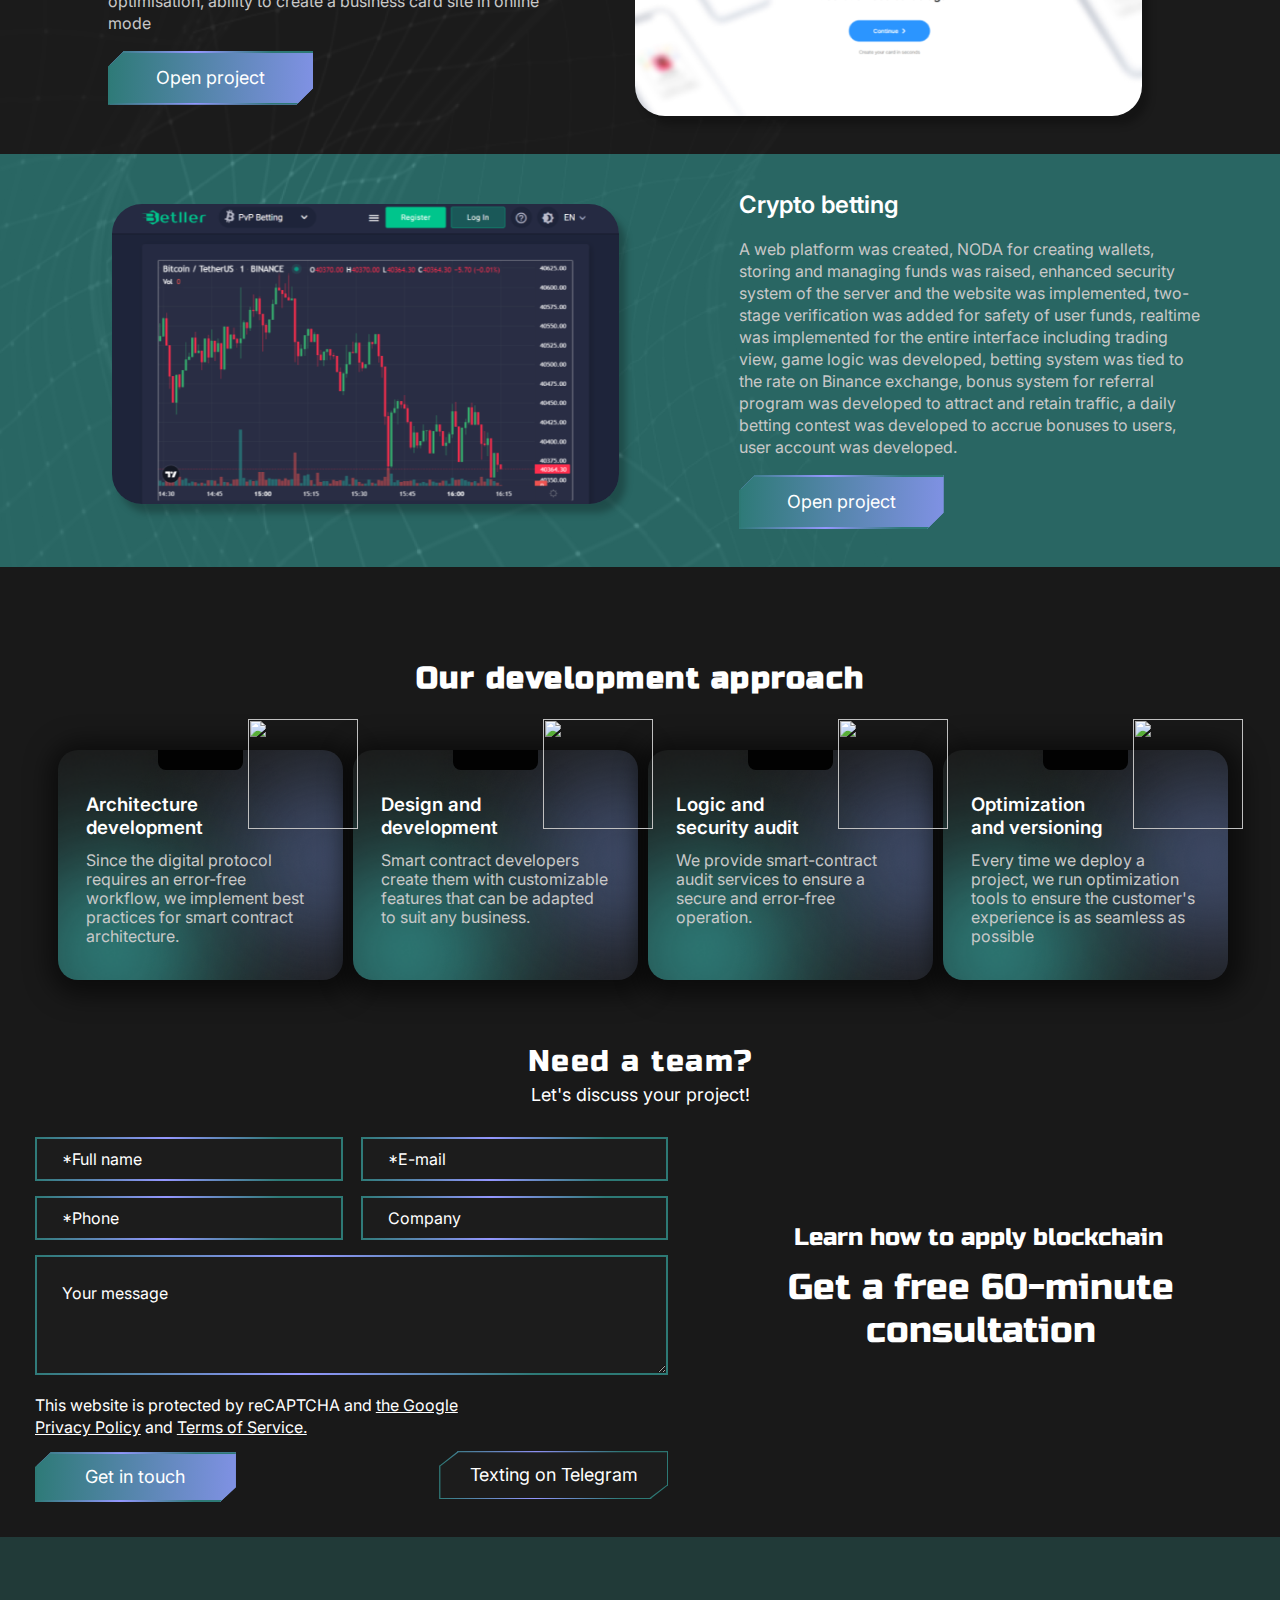
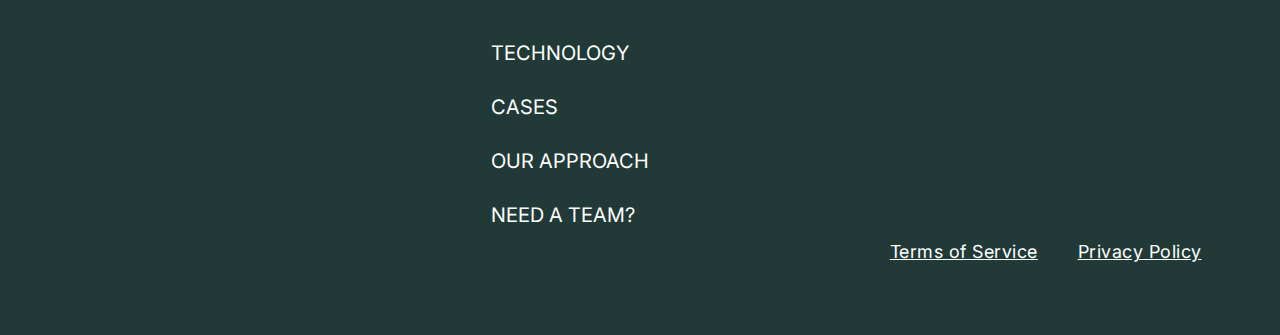
==== commit 10738a9b: "Update index.html" ====
--- a/index.html
+++ b/index.html
@@ -32,38 +32,40 @@
             <a class="nav-link" id="nav-team" href="#need-team">need a team?</a>
           </nav>
 
-          <div class="header-cube">
-            <div class="img-wrapp">
+          <div class="header-introduction">
+            <div class="introduction-text">
+              <div class="header-subtitle">
+                <h1>
+                  Development of<br />
+                  Business <br />
+                  Solutions Based <br />
+                  on <span class="text-decoration">Blockchain Technology</span>
+                </h1>
+                <p>
+                  We are experts in developing<br />
+                  blockchain-based products for<br />
+                  businesses. We can implement<br />
+                  blockchain technology to scale up<br />
+                  your business's performance.
+                </p>
+              </div>
+              <div class="header-button">
+                <a href="#">Get in touch</a>
+              </div>
+            </div>
+
+            <div class="introduction-cube">
               <img class="main-cube" src="img/bg-cube.png" alt="" />
-            </div>
-            <img class="cube-top-left" src="img/cube1.png" alt="" />
-            <img class="cube-top-right" src="img/cube2.png" alt="" />
-            <img class="cube-middle-left" src="img/cube2.png" alt="" />
-            <img class="cube-middle-right" src="img/cube3.png" alt="" />
-            <img class="cube-bottom" src="img/cube2.png" alt="" />
-          </div>
-          <div class="header-subtitle">
-            <h1>
-              Development of<br />
-              Business <br />
-              Solutions Based <br />
-              on <span class="text-decoration">Blockchain Technology</span>
-            </h1>
-            <p>
-              We are experts in developing<br />
-              blockchain-based products for<br />
-              businesses. We can implement<br />
-              blockchain technology to scale up<br />
-              your business's performance.
-            </p>
-          </div>
-          <div class="header-button">
-            <a href="#">Get in touch</a>
+              <img class="cube-top-left" src="img/cube1.png" alt="" />
+              <img class="cube-top-right" src="img/cube2.png" alt="" />
+              <img class="cube-middle-left" src="img/cube2.png" alt="" />
+              <img class="cube-middle-right" src="img/cube3.png" alt="" />
+              <img class="cube-bottom" src="img/cube2.png" alt="" />
+            </div>
           </div>
           <div class="header-scroll">
             <img class="scroll" src="img/scroll-bar.png" width="40" height="40" alt="&#709;" />
           </div>
-
           <div class="top-form-wrapper">
             <div class="top-form">
               <h2><span class="text-decoration">Need a team?</span></h2>
@@ -82,7 +84,7 @@
                     <input type="text" name="company" class="form-input" id="top-form-company" placeholder="Company" />
                   </div>
                   <textarea name="message" class="top-form-input-textarea" id="top-form-message" placeholder="Your message"></textarea>
-                  <p class="top-protect">This website is protected by reCAPTCHA and <a href="#">the Google Privacy Policy</a> and <a href="#">Terms of Service.</a></p>
+                  <p class="top-protect">This website is protected by reCAPTCHA and <a href="#" target="_blank">the Google Privacy Policy</a> and <a href="#" target="_blank">Terms of Service.</a></p>
 
                   <div class="file">
                     <div class="top-file-item">
@@ -155,7 +157,7 @@
                 <p>Task: Create a financial application to automate payments</p>
                 <p>Result: website created, admin panel integrated, huge searchable company database added (6,000,000 records), Stripe integration, payment gateway connected to the website</p>
                 <div class="cases-button-right">
-                  <a href="https://csgorace.com" target="blank">Open project</a>
+                  <a href="#" target="blank">Open project</a>
                 </div>
               </div>
             </div>
@@ -167,7 +169,7 @@
                   list, sorts tasks by person responsible, integration with email-all communication in one place
                 </p>
                 <div class="cases-button-left">
-                  <a href="https://property-sure.co.uk" target="blank">Open project</a>
+                  <a href="#" target="blank">Open project</a>
                 </div>
               </div>
               <div class="crm-img"></div>
@@ -183,7 +185,7 @@
                 </p>
                 <p>Translated with www.DeepL.com/Translator (free version)</p>
                 <div class="cases-button-right">
-                  <a href="https://tbt-broker.com" target="blank">Open project</a>
+                  <a href="#" target="blank">Open project</a>
                 </div>
               </div>
             </div>
@@ -193,7 +195,7 @@
                 <p>Objective: To create a business card aggregator website</p>
                 <p>Result: Created the site, added registration, authorisation including Google, developed an administrative control panel, implemented Stripe subscription, also built-in shop, SEO optimisation, ability to create a business card site in online mode</p>
                 <div class="cases-button-left">
-                  <a href="https://melink.to" target="blank">Open project</a>
+                  <a href="#" target="blank">Open project</a>
                 </div>
               </div>
               <div class="business-card-img"></div>
@@ -207,7 +209,7 @@
                   including trading view, game logic was developed, betting system was tied to the rate on Binance exchange, bonus system for referral program was developed to attract and retain traffic, a daily betting contest was developed to accrue bonuses to users, user account was developed.
                 </p>
                 <div class="cases-button-right">
-                  <a href="https://betller.io" target="blank">Open project</a>
+                  <a href="#" target="blank">Open project</a>
                 </div>
               </div>
             </div>
@@ -247,7 +249,7 @@
           </div>
         </section>
 
-        <section class="about-us">
+        <!-- <section class="about-us">
           <h2>They talk about us</h2>
           <div class="slider">
             <div class="slider-line">
@@ -314,7 +316,7 @@
           </div>
           <button class="button-slider-prev"></button>
           <button class="button-slider-next"></button>
-        </section>
+        </section> -->
 
         <section class="need-team" id="need-team">
           <h2>Need a team?</h2>
@@ -332,7 +334,7 @@
                   <input type="text" name="company" class="form-input" id="form-company" placeholder="Company" />
                 </div>
                 <textarea name="message" class="form-input-textarea" id="form-message" placeholder="Your message"></textarea>
-                <p class="protect">This website is protected by reCAPTCHA and <a href="#">the Google Privacy Policy</a> and <a href="#">Terms of Service.</a></p>
+                <p class="protect">This website is protected by reCAPTCHA and <a href="#" target="_blank">the Google Privacy Policy</a> and <a href="#" target="_blank">Terms of Service.</a></p>
 
                 <div class="file">
                   <div class="file-item">
@@ -344,7 +346,7 @@
                 <button type="submit" class="form-button">Get in touch</button>
                 <button class="telegram">
                   <div class="telegram-wrapper">
-                    <a href="https://t.me/sanekny">Texting on Telegram</a>
+                    <a href="#">Texting on Telegram</a>
                   </div>
                 </button>
               </form>
@@ -364,13 +366,13 @@
               <pre><code>
   <p class="line-1 anim-items anim-no-hide">&lt;html&gt;</p> 
   <p class="line-2 anim-items anim-no-hide">&lt;head&gt;</p> 
-  <p class="line-3 anim-items anim-no-hide">&lt;title&gt; <span class="code-decoration">Aila Lab</span> &lt;title&gt;</p>
+  <p class="line-3 anim-items anim-no-hide">&lt;title&gt; <span class="code-decoration">My Name</span> &lt;title&gt;</p>
   <p class="line-4 anim-items anim-no-hide">&lt;style&gt;</p>
       <p class="line-5 anim-items anim-no-hide">developer  {</p>
-         <p class="line-6 anim-items anim-no-hide"><span class="code-decoration">tel: +1 646 204 44 60</span></p>
-         <p class="line-7 anim-items anim-no-hide"><span class="code-decoration">e-mail: hello@ailalab.com</span></p>
-         <p class="line-8 anim-items anim-no-hide"><span class="code-decoration">website: www.ailalab.com</span></p>
-         <p class="line-9 anim-items anim-no-hide"><span class="code-decoration">telegram: t.me/sanekny</span></p>
+         <p class="line-6 anim-items anim-no-hide"><span class="code-decoration">tel: +38 063 111 11 22</span></p>
+         <p class="line-7 anim-items anim-no-hide"><span class="code-decoration">e-mail: example@gmail.com</span></p>
+         <p class="line-8 anim-items anim-no-hide"><span class="code-decoration">website: www.example.com</span></p>
+         <p class="line-9 anim-items anim-no-hide"><span class="code-decoration">telegram: t.me/example</span></p>
          <p class="line-10 anim-items anim-no-hide">}</p>
   <p class="line-11 anim-items anim-no-hide">&lt;/head&gt;</p>
   <p class="line-12 anim-items anim-no-hide">&lt;/html&gt;</p>
@@ -390,9 +392,9 @@
             <div class="privacy-policy">
               <div class="footer-logo"><img class="logo" src="img/logo.png" alt="" /></div>
               <ul>
-                <li><a class="footer-list" href="#">Terms of Service</a></li>
-                <li><a class="footer-list" href="#">Privacy Policy</a></li>
-                <li><a class="footer-list" href="#">Cookies Policy</a></li>
+                <li><a class="footer-list" href="#" target="_blank">Terms of Service</a></li>
+                <li><a class="footer-list" href="#" target="_blank">Privacy Policy</a></li>
+                <!-- <li><a class="footer-list" href="#">Cookies Policy</a></li> -->
               </ul>
             </div>
           </div>
--- a/style.css
+++ b/style.css
@@ -423,6 +423,7 @@
     background: url("img/technology/right-expertise.png") 0% 21%/ 7% no-repeat
 }
 .invite-text {
+    padding-bottom: 40px;
     text-align: center;
     width: 682px;
     margin: 20px auto 0 auto;
@@ -432,7 +433,7 @@
     line-height: 24px;
 }
 .cases{
-   margin-top: 80px; 
+   margin-top: 50px; 
 }
 
 .cases-wrapper{
@@ -1092,7 +1093,7 @@
     font-size: 16px;
     line-height: 22px;
     padding-left: 25px;
-    width: 270px;
+    width: 44%;
     height: 40px;
     background: #1C1C1C;
     border: 2px solid;
@@ -1176,7 +1177,7 @@
 }
 .form-button{
     margin-top: 0;
-    margin-right: 170px;
+    margin-right: 2%;
     top: -35px;
 }
 
@@ -1575,8 +1576,8 @@
     background: #1C1C1C url("img/top-form/top-form-ellipse.png") 0 0/ 105% no-repeat;
 }
 
-@media screen and (max-width: 1100px) {}
-@media screen and (max-width: 800px) {
+
+@media screen and (max-width: 600px) {
     body._lock {
             overflow: hidden;
         }
@@ -1771,6 +1772,10 @@
 .cube-top-right, .cube-middle-right{
     display:none;
 }
+
+.technology {
+    background: url("img/bg-technology.png") 0% 100%/ 150% no-repeat, url("img/ellipse3.png") 0% 80%/ 120% no-repeat;
+}
 .technology h2 br{
     display:none;
 }
@@ -1822,10 +1827,11 @@
     font-size: 16px;
     line-height: 19px;
     width: 360px;
+    padding-bottom: 30px;
 }
 
 .cases {
-    margin-top: 70px;
+    margin-top: 40px;
 }
 
 .cases-wrapper {
@@ -1836,7 +1842,6 @@
     font-size: 26px;
     line-height: 29px;
 }
-
 
 .financial-analytics-img,
 .crm-img,
@@ -1860,7 +1865,7 @@
 .business-card-text,
 .crypto-betting-text{
     margin:0 auto;
-    width: 345px;;
+    width: 345px;
 }
 .cases-button-left,
 .cases-button-right{
@@ -1937,12 +1942,13 @@
 
     .form{
     order:2;
-    width: 300px;
+    width: 100%;
     margin: 7px auto;
 }
 .form-body{
     margin:0 auto;
     width: 90%;
+    box-sizing: border-box;
 }
 
 .need-team {
@@ -1986,17 +1992,17 @@
 }
 
 .form-input{
-    width: 300px;
+    width: 100%;
 }
 .form-input-textarea{
     width: 86%;
     padding:10px 0 0 25px;
-    min-height: 80px;
+    min-height: 100px;
 }
 .top-form-input-textarea{
     width: 84%;
     padding: 10px 0 0 25px;
-    min-height: 80px;
+    min-height: 100px;
 }
 
 .file-item{
@@ -2086,4 +2092,159 @@
         height: 20px;
 }
 
+}
+
+@media screen and (max-width: 1100px) and (min-width: 601px) {
+    .header-navbar {
+            width: 95%;
+        }
+.header-subtitle {
+    margin-left: 6%;
+}
+.header-button{
+    margin-left: 6%;
+}
+
+.img-wrapp {
+    position: absolute;
+    width: 50%;
+    height: 80%;
+    overflow: hidden;
+    top: 28%;
+    left: 50%;
+}
+.main-cube {
+    top: 0;
+        width: 140%;
+        position: absolute;
+        left: 10%;
+}
+.cube-top-left {
+    width: 6%;
+    top: 32%;
+    left: 66.7%;
+}
+.cube-top-right, .cube-middle-right{
+    display:none;
+}
+.cube-middle-left {
+    width: 6%;
+    top: 55.3%;
+    left: 56.9%;
+}
+
+.cube-bottom {
+    width: 6%;
+    top: 76.4%;
+    left: 84%;
+}
+.designing,.using-platforms, .development,.use-of-methodologies{
+    margin-left:3%;
+margin-right: 3%;
+width: 290px;
+    height: 280px;
+}
+.using-platforms{
+    width: 290px;
+        height: 360px;
+        margin-bottom:3%;
+}
+.left-expertise-list, .right-expertise-list{
+    margin: 20px auto 0 auto;
+        width: 320px;
+}
+
+.financial-analytics-img,
+.crm-img,
+.cryptocurrency-exchange-img,
+.business-card-img,
+.crypto-betting-img{
+width: 380px;
+    height: 225px;
+}
+.crm-img,
+.business-card-img {
+    margin-right: 50px;
+}
+
+.financial-analytics-text,
+.cryptocurrency-exchange-text,
+.crypto-betting-text {
+    margin-left: 70px;
+}
+
+.crm-text,
+.business-card-text {
+    margin-left: 60px;
+    margin-right: 40px;
+}
+.financial-analytics-text,.crm-text,.business-card-text {
+    margin-top: 38px;
+}
+.cryptocurrency-exchange-text {
+    margin-top: 35px;
+}
+.crypto-betting-text{
+    margin-top: 25px;
+}
+.approach{
+    margin:0 auto;
+    width:90%;
+}
+.architecture,
+.design,
+.audit,
+.optimization{
+    width: 295px;
+        height: 240px;
+        margin: 20px;
+}
+.light-ellipse {
+    background:
+        url("img/teem/animation.png") 50% 75%/85% no-repeat, url("img/teem/light.png") 47% 10%/60% no-repeat;
+}
+.learn {
+    left: 9%;
+    font-size: 24px;
+    width: 100%;
+}
+.consultation {
+    width: 90%;
+    left: 6%;
+}
+.form-input{
+    width: 40%;
+}
+.form-button {
+    margin-top: 0;
+    margin-right: 2%;
+    top: -35px;
+}
+.code {
+    margin-right: 2%;
+    font-size: 16px;
+    line-height: 20px;
+}
+.footer-nav-bar {
+    margin-right: 3%;
+}
+.privacy-policy {
+    margin-right: 2%;
+    width: 44%;
+}
+.privacy-policy li:nth-child(2),
+.privacy-policy li:nth-child(1) {
+    margin-right: 3%;
+}
+ .privacy-policy a {
+     font-size: 16px;
+}
+.top-form {
+    left: 0%;
+    margin: 0 auto;
+    width: 50%;
+    background: #1C1C1C url("img/top-form/top-form-ellipse.png") 0 0/ 105% no-repeat;
+}
+
+
 }